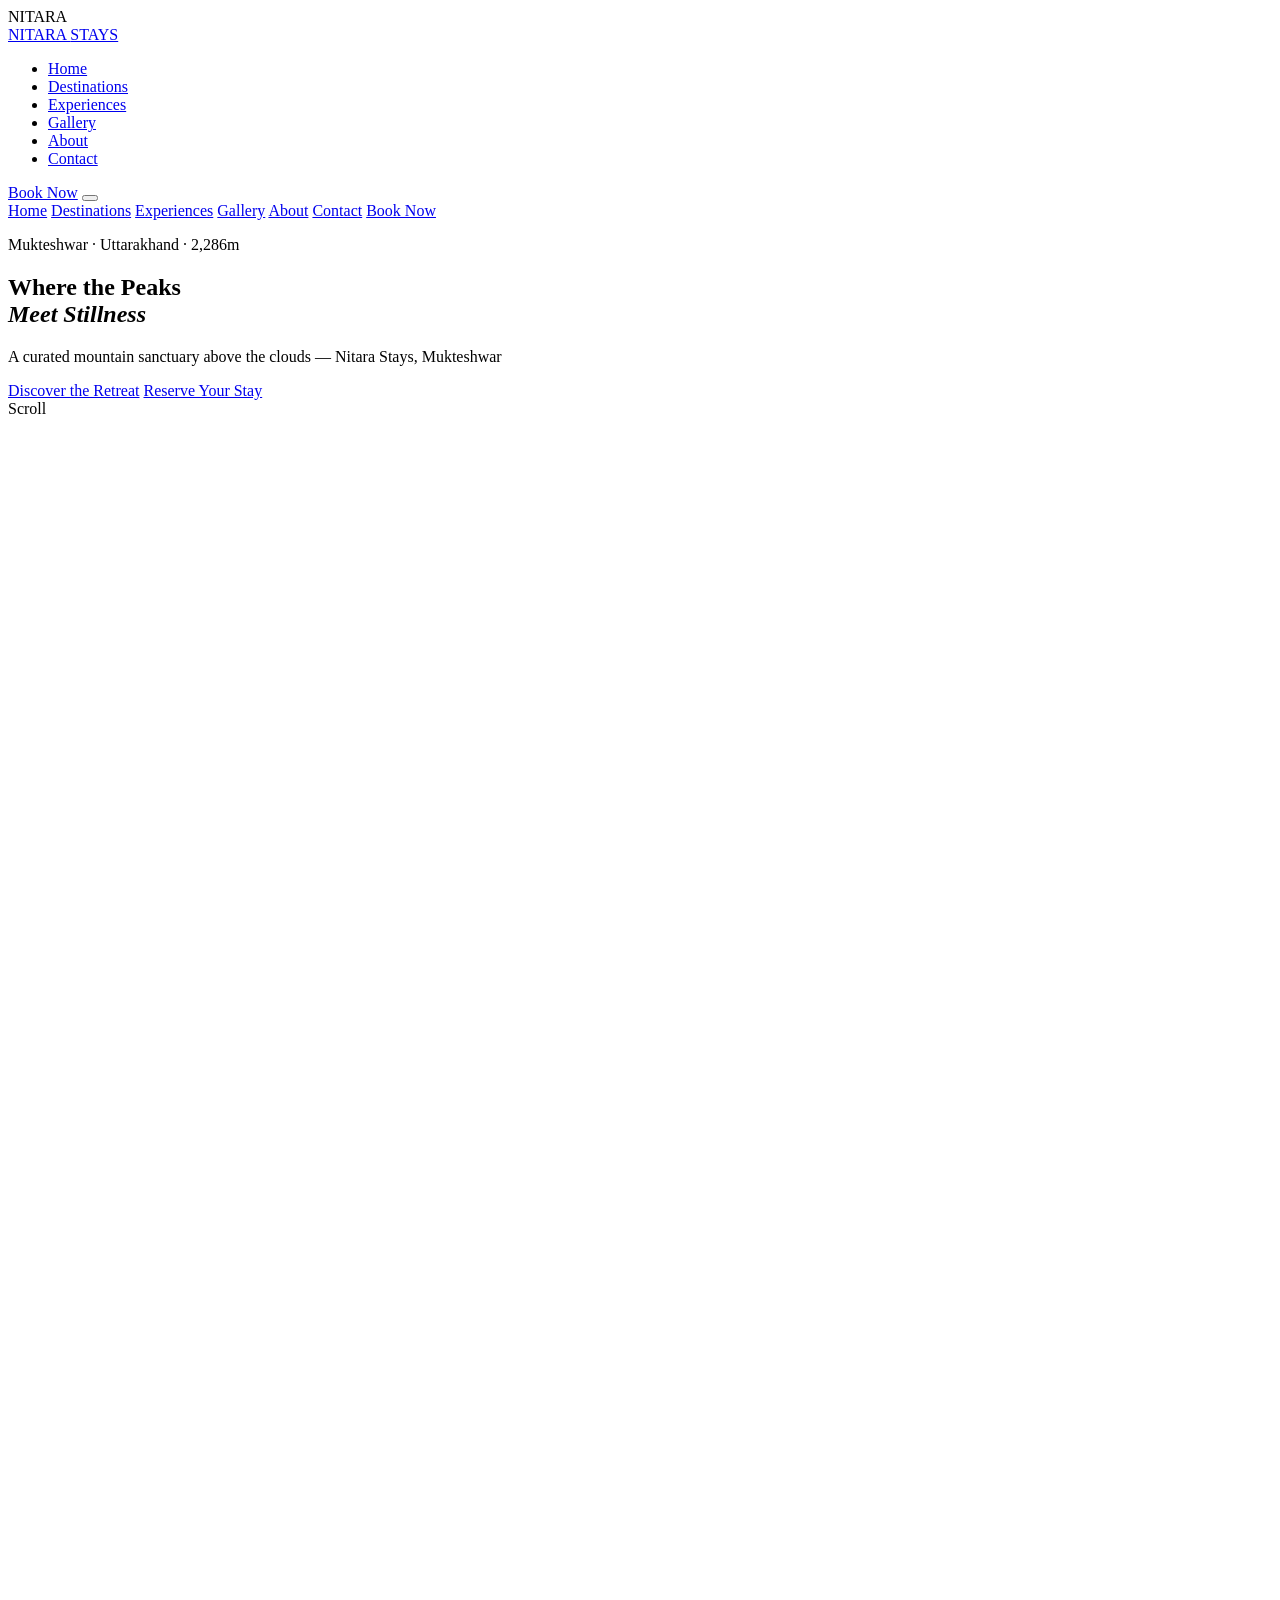
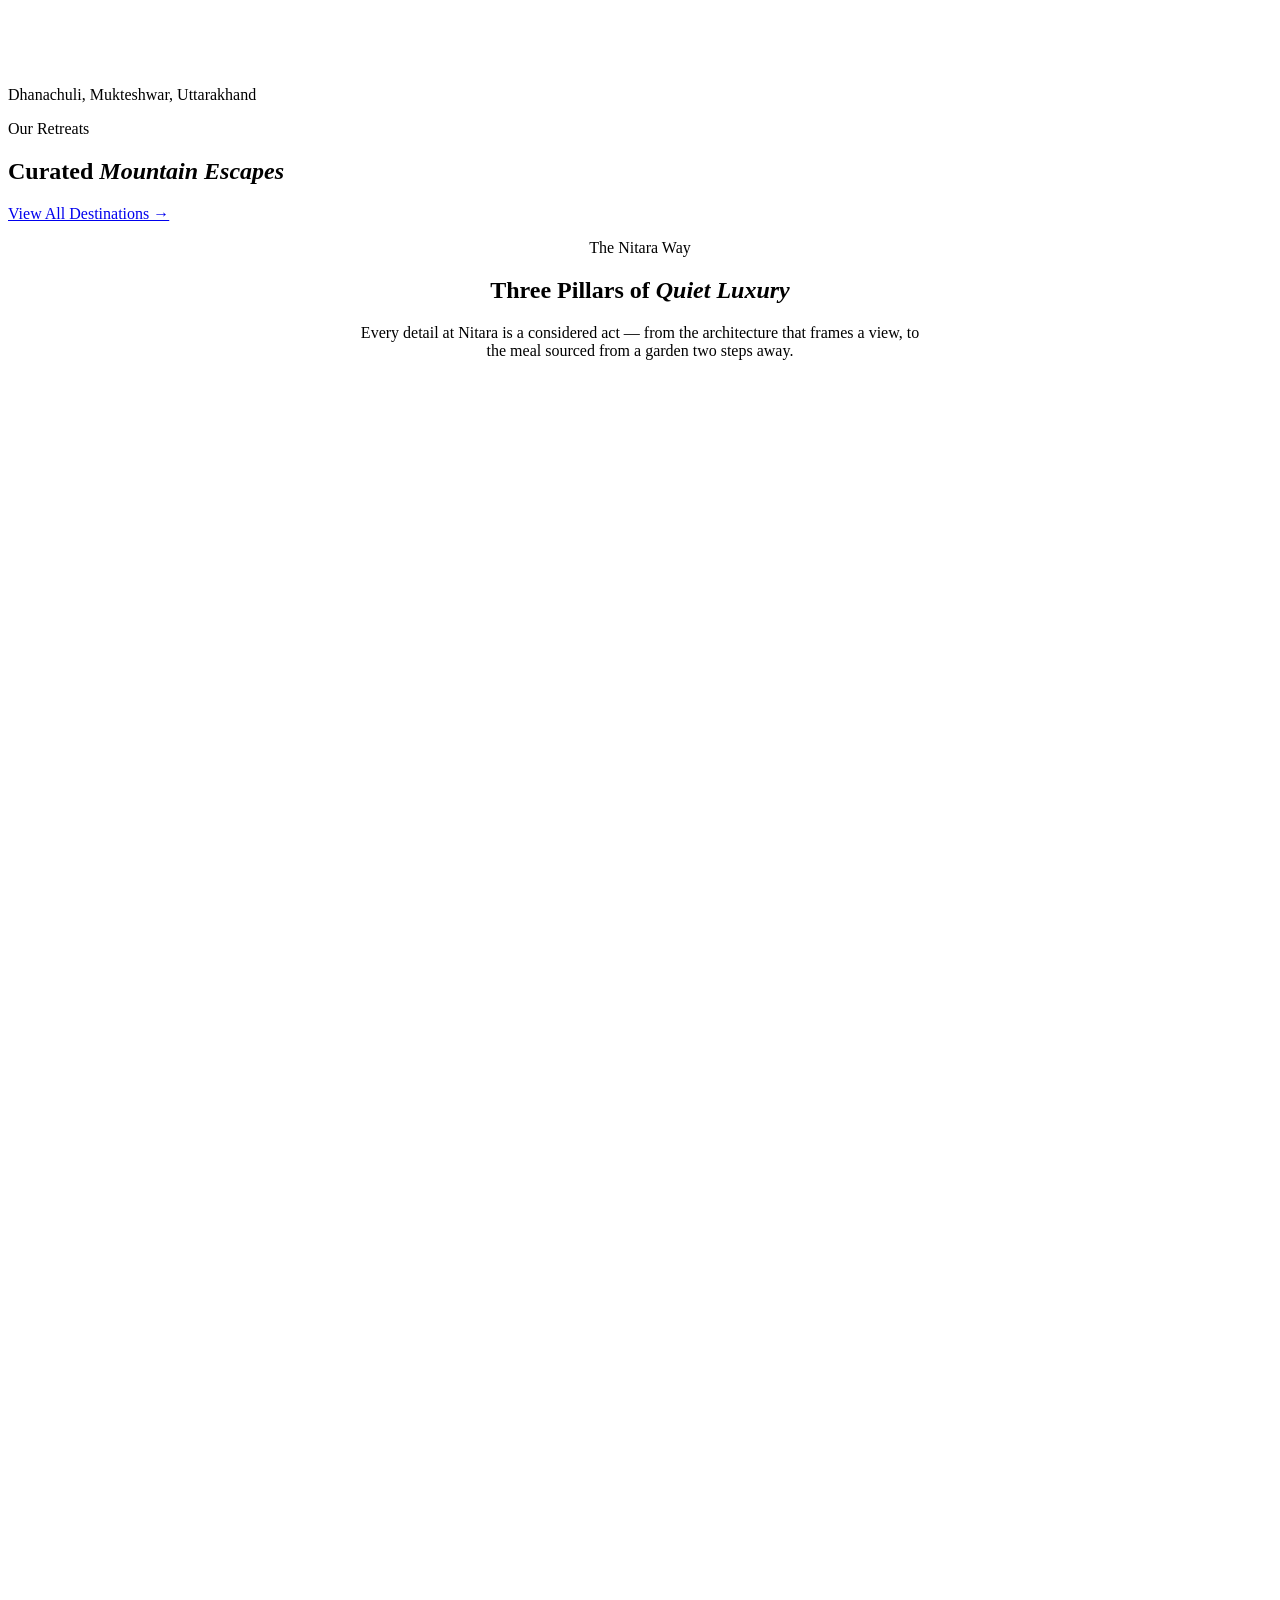
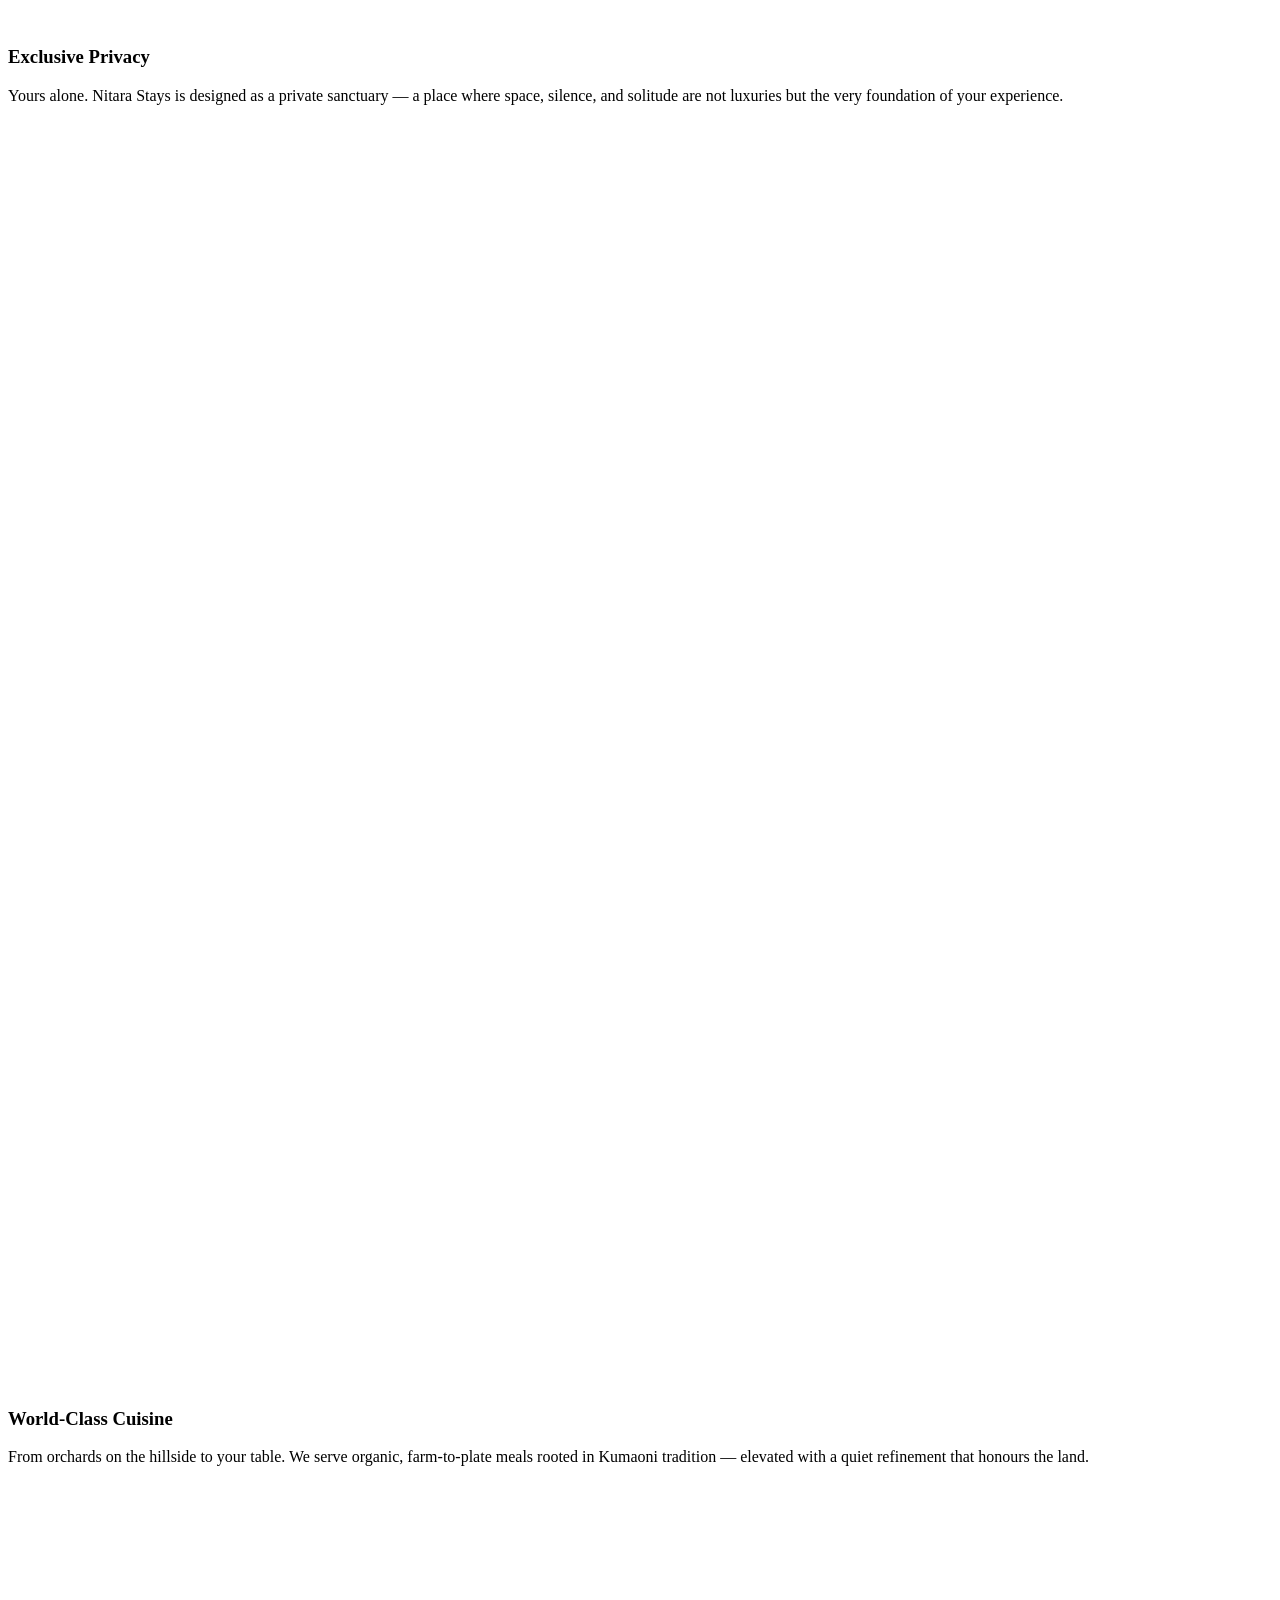
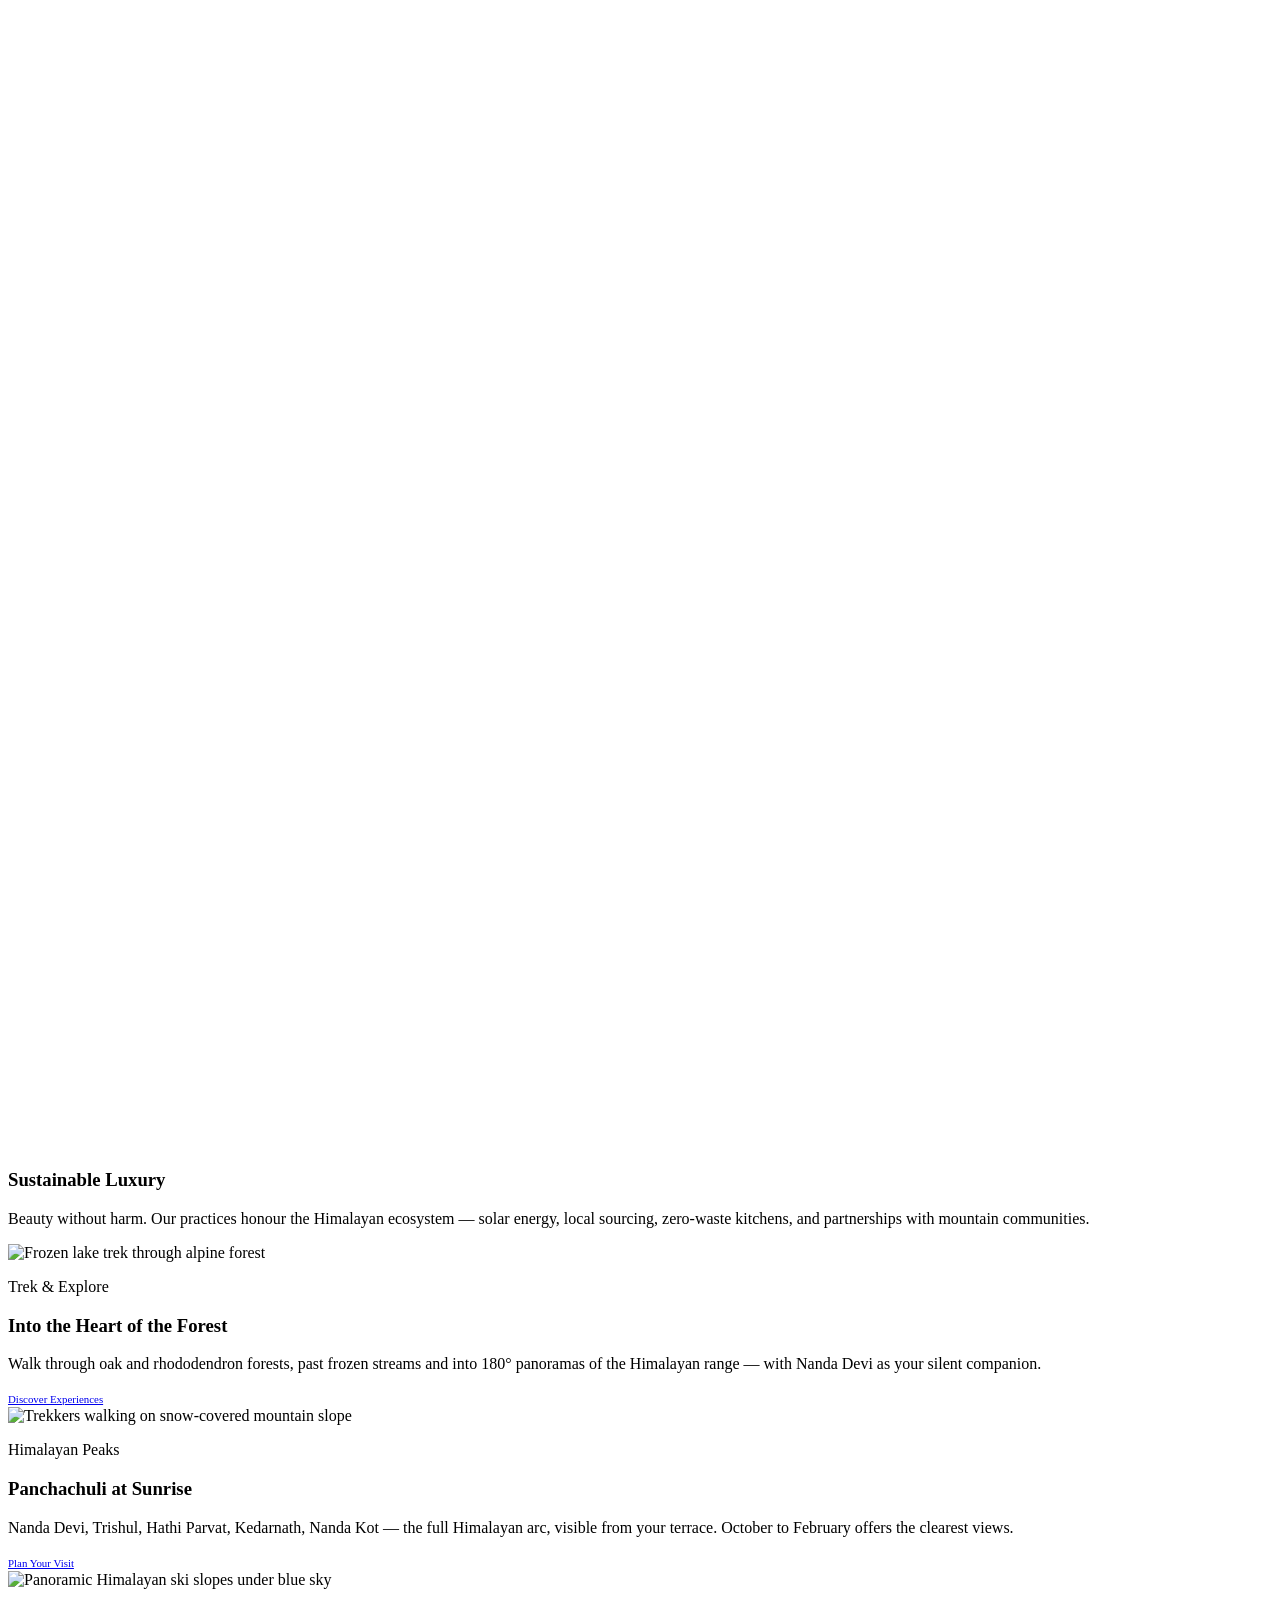
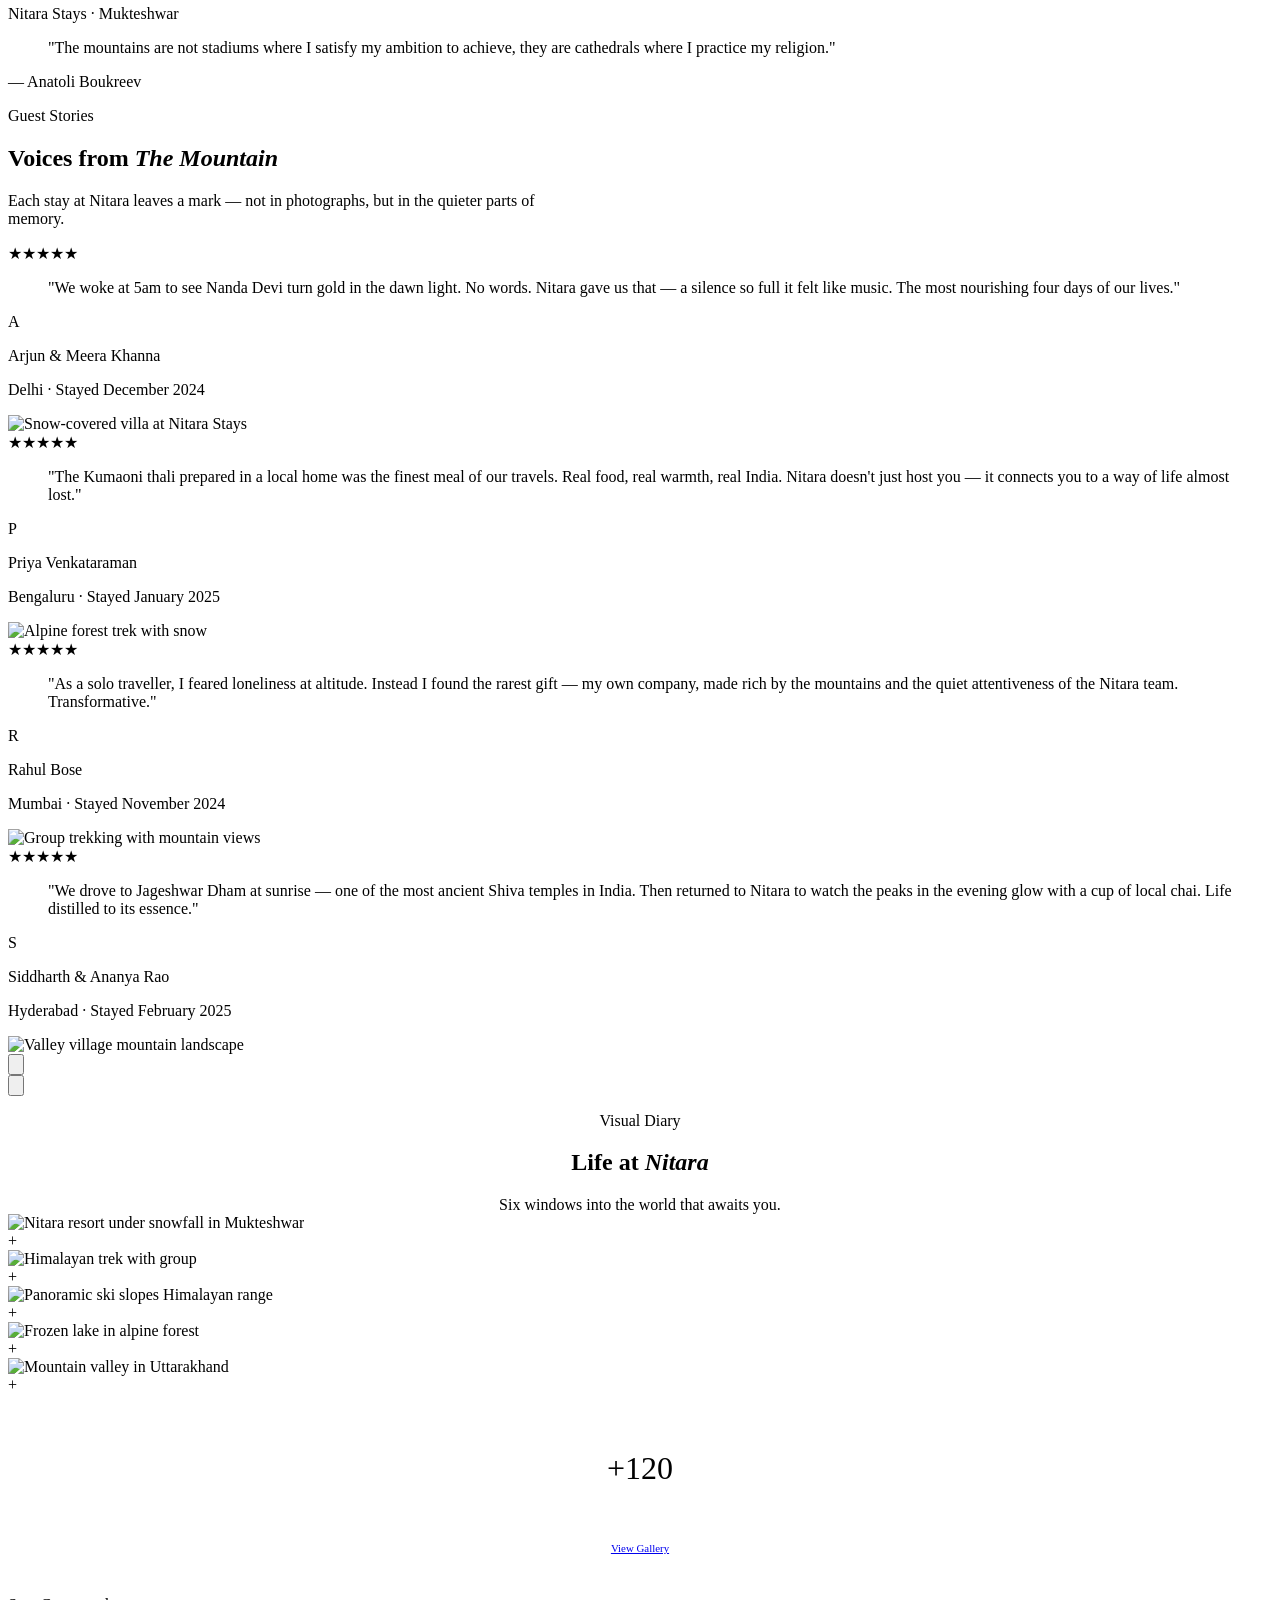
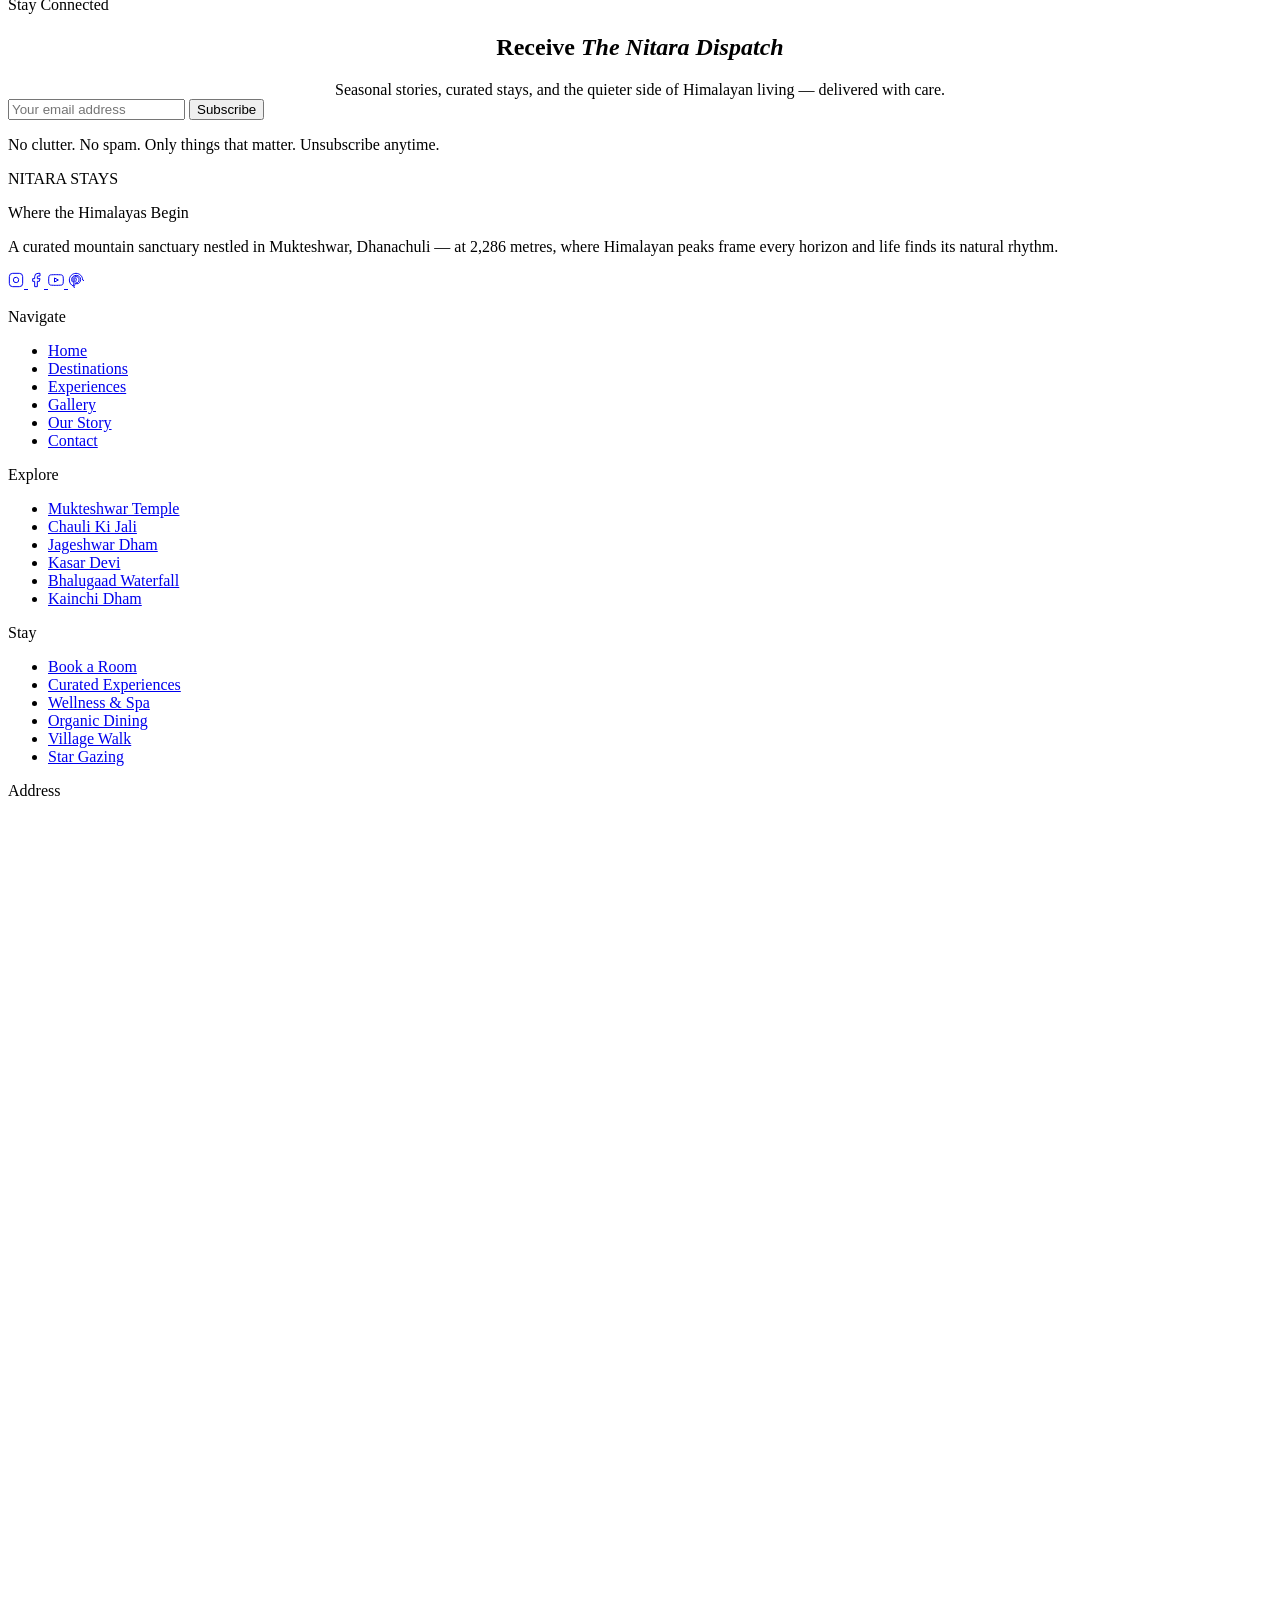
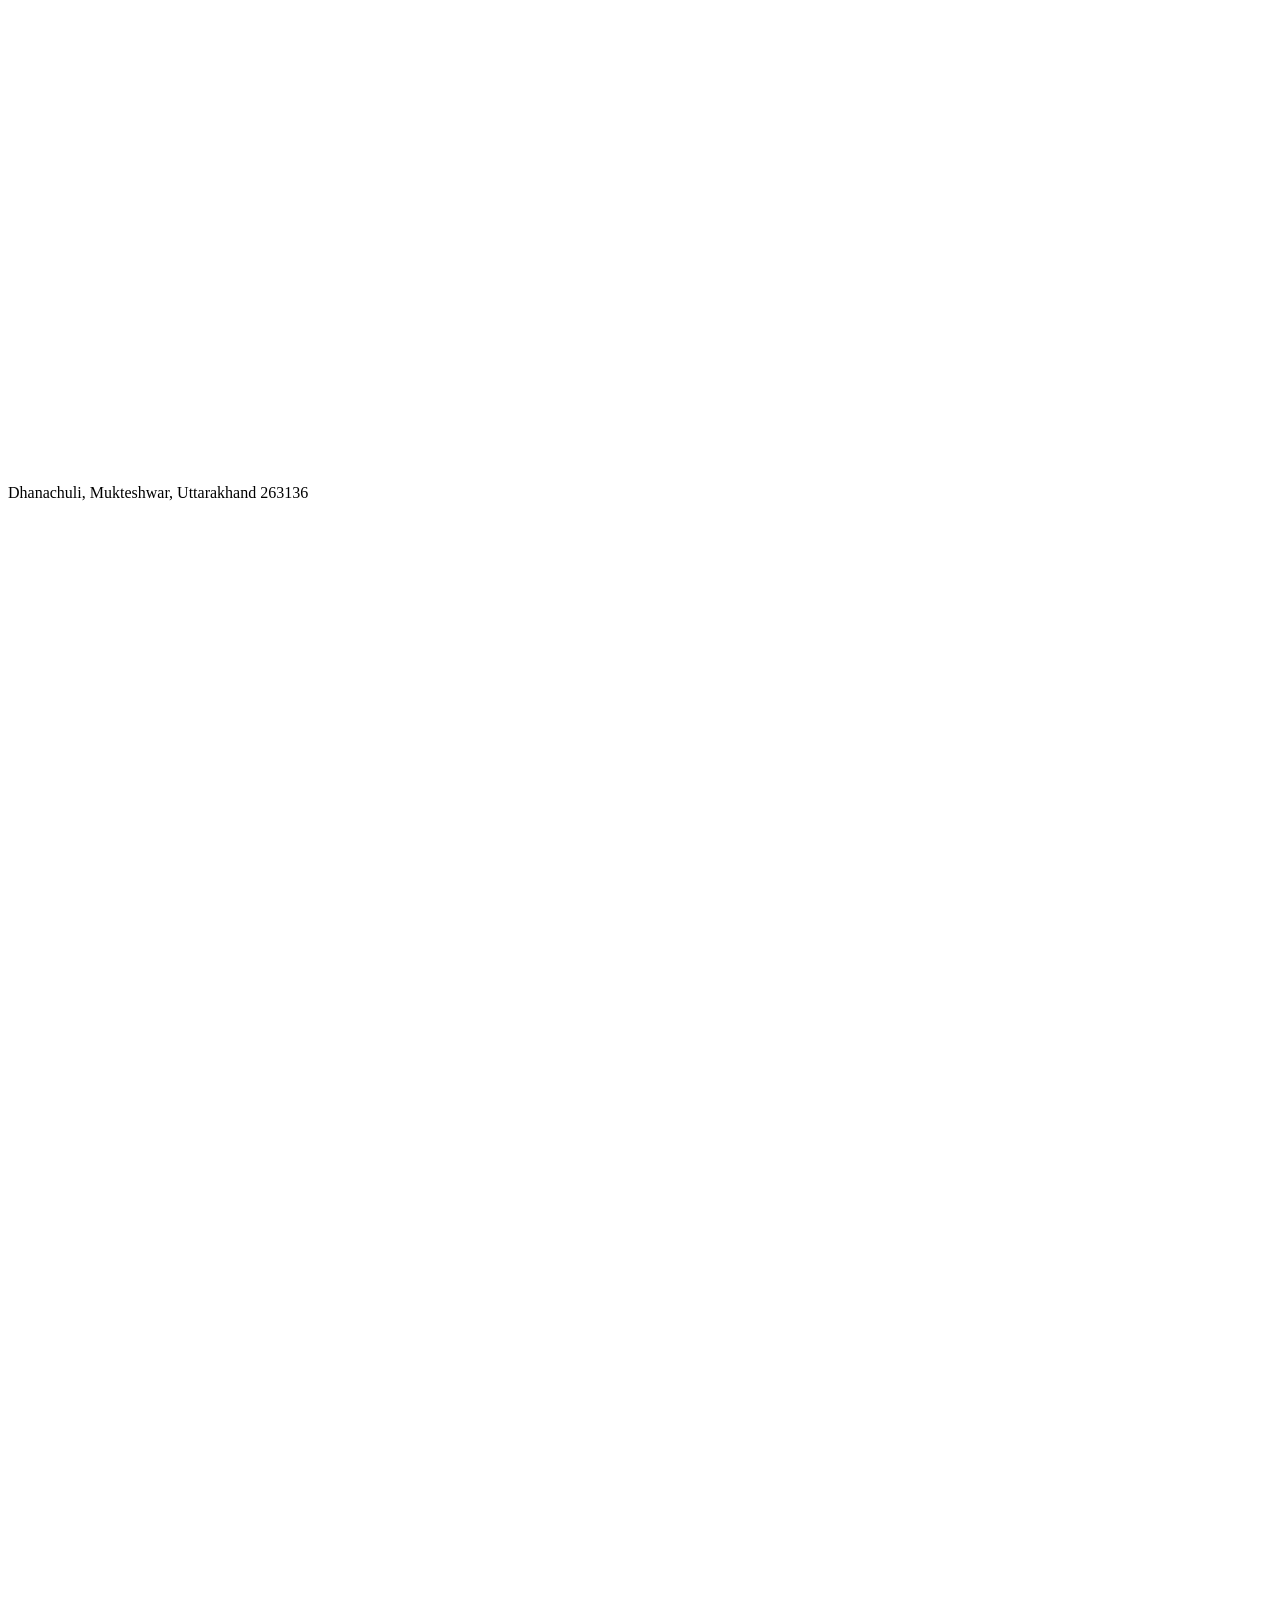
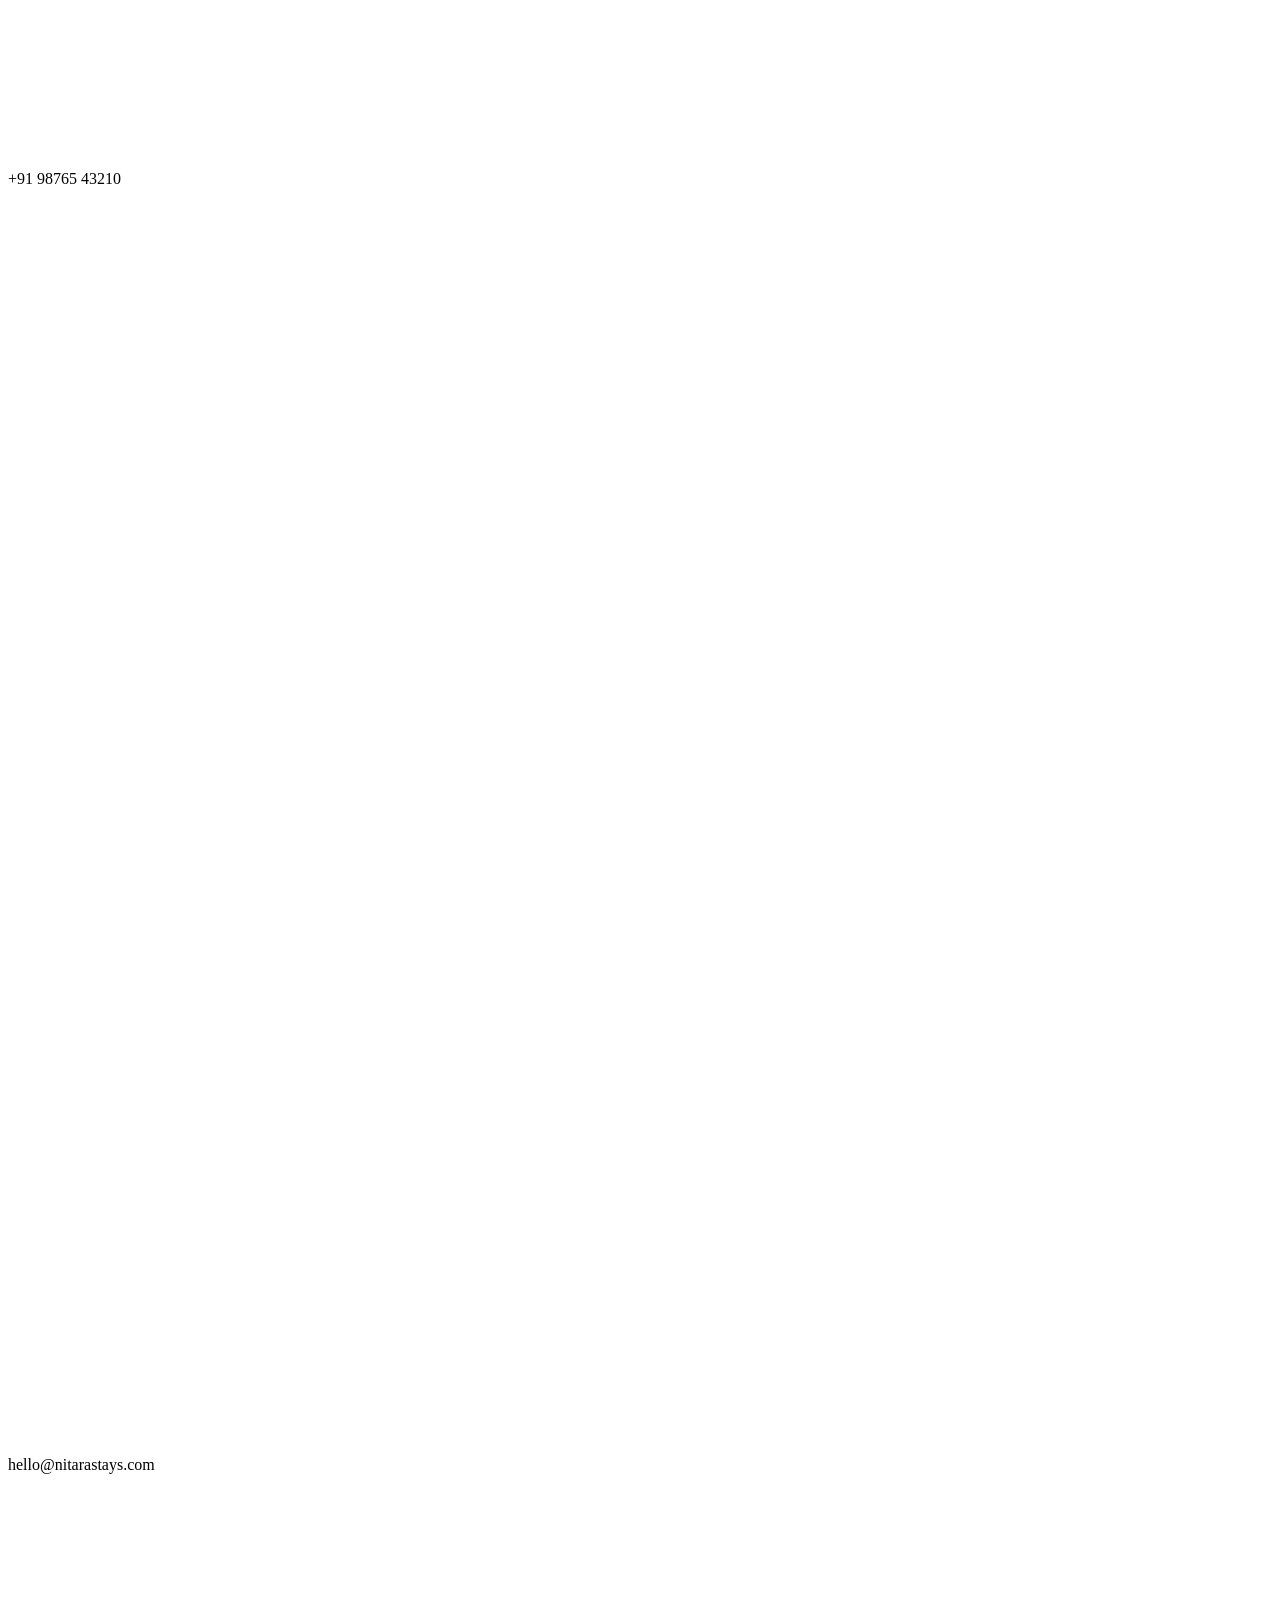
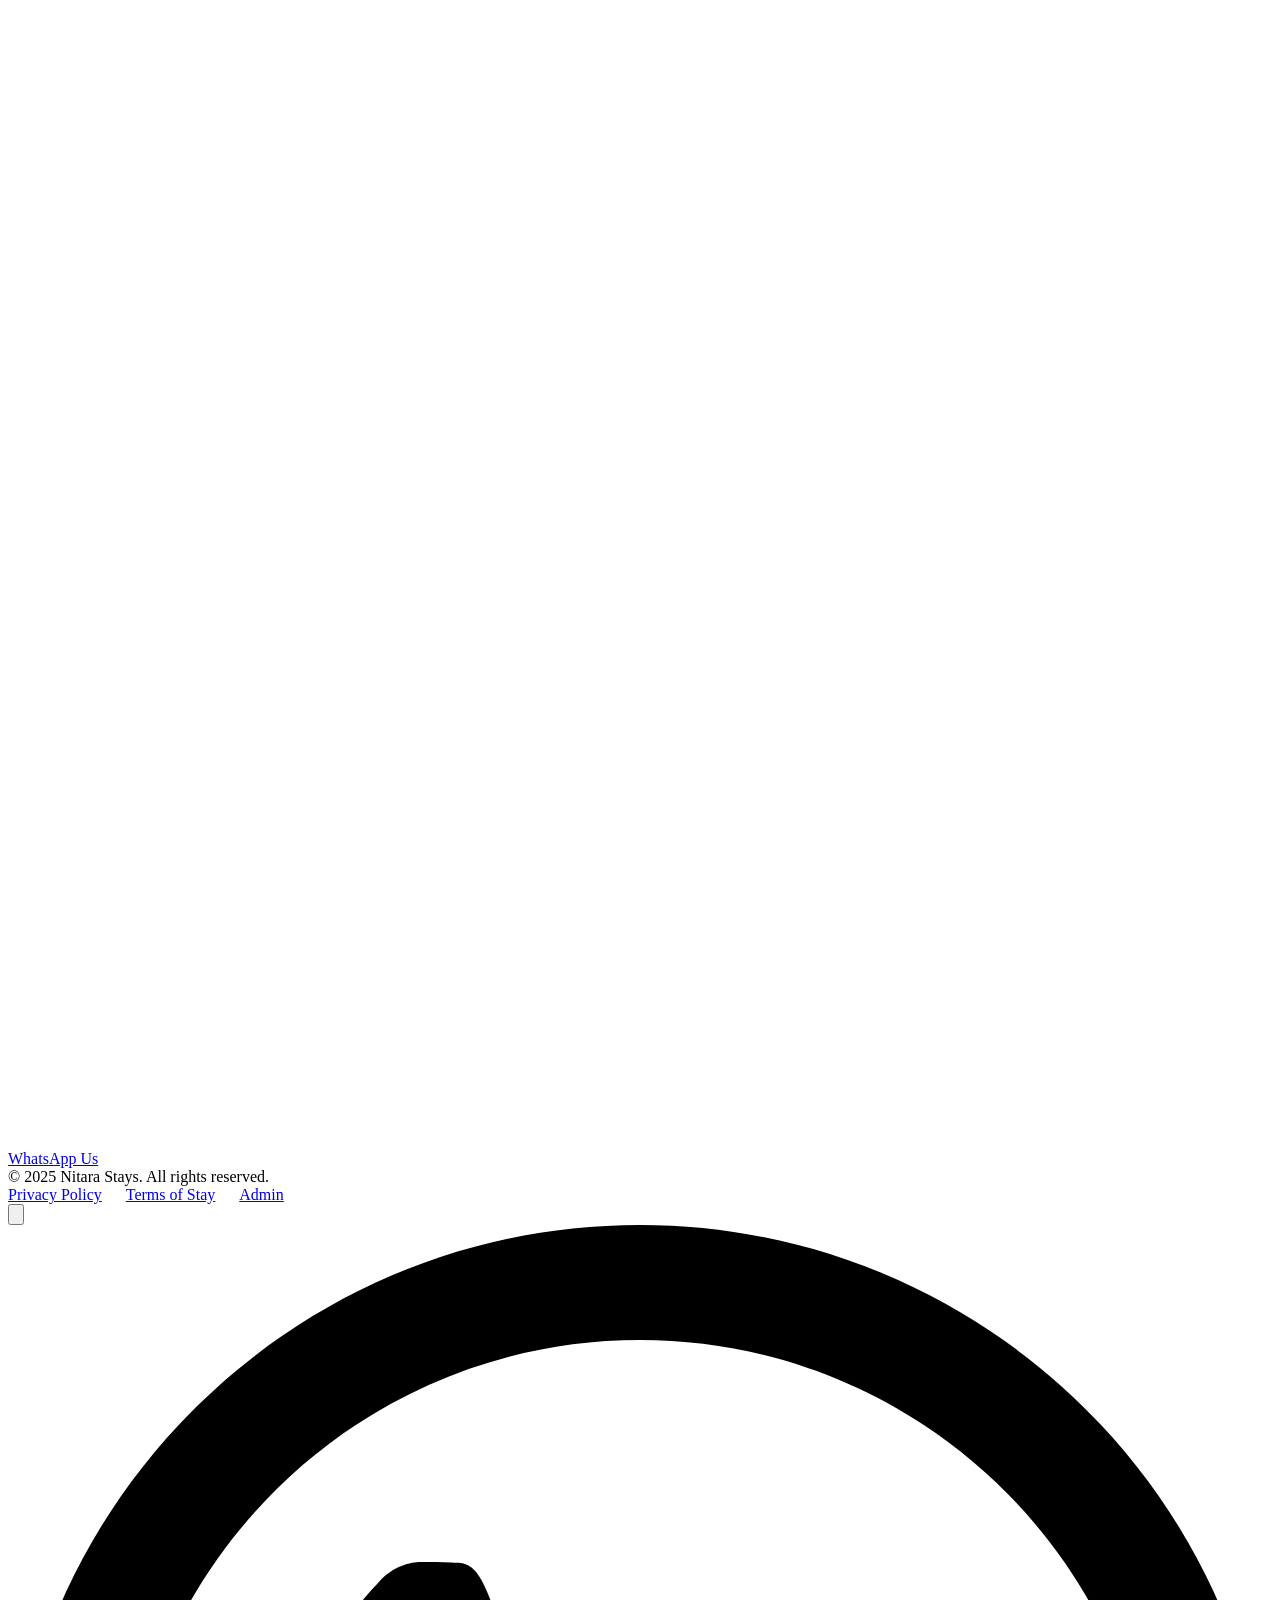
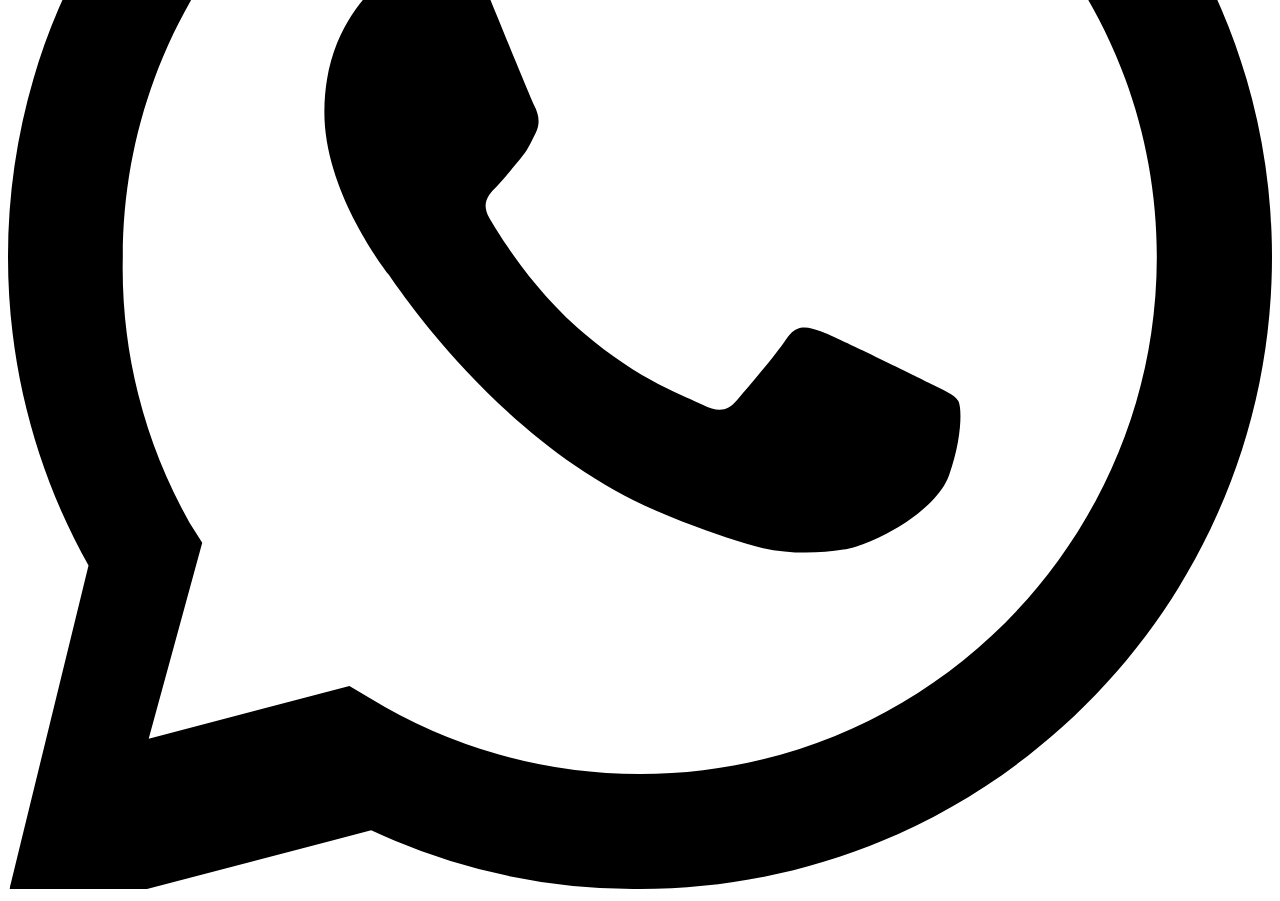
==== index.html @ b21b71f3 "Add files via upload" ====
<!DOCTYPE html>
<html lang="en">
<head>
  <meta charset="UTF-8" />
  <meta name="viewport" content="width=device-width, initial-scale=1.0" />
  <title>Nitara Stays — A Curated Mountain Escape in Mukteshwar</title>
  <meta name="description" content="Nitara Stays offers an ultra-luxury mountain retreat in Mukteshwar, Uttarakhand with panoramic Himalayan views, curated experiences and authentic Kumaoni living." />
  <meta property="og:title" content="Nitara Stays — Where the Himalayas Begin" />
  <meta property="og:description" content="A refined mountain escape nestled in Mukteshwar, Dhanachuli. Wake to Nanda Devi, dine from the land, and rediscover stillness." />
  <meta property="og:image" content="https://www.genspark.ai/api/files/s/BzrQBgzk" />
  <meta property="og:type" content="website" />
  <link rel="stylesheet" href="css/global.css" />
  <link rel="stylesheet" href="css/home.css" />
</head>
<body>

<!-- Page Loader -->
<div id="page-loader">
  <div class="loader-inner">
    <div class="loader-logo">NITARA</div>
    <div class="loader-bar"></div>
  </div>
</div>

<!-- Navbar -->
<nav id="navbar" class="transparent" aria-label="Main navigation">
  <a href="index.html" class="nav-logo" aria-label="Nitara Stays Home">NITARA <span>STAYS</span></a>
  <ul class="nav-links" role="list">
    <li><a href="index.html">Home</a></li>
    <li><a href="destinations.html">Destinations</a></li>
    <li><a href="experiences.html">Experiences</a></li>
    <li><a href="gallery.html">Gallery</a></li>
    <li><a href="about.html">About</a></li>
    <li><a href="contact.html">Contact</a></li>
  </ul>
  <a href="booking.html" class="nav-cta">Book Now</a>
  <button id="nav-hamburger" class="nav-hamburger" aria-label="Open menu" aria-expanded="false">
    <span></span><span></span><span></span>
  </button>
</nav>

<!-- Mobile Panel -->
<div id="nav-mobile-panel" class="nav-mobile-panel" aria-hidden="true">
  <a href="index.html">Home</a>
  <a href="destinations.html">Destinations</a>
  <a href="experiences.html">Experiences</a>
  <a href="gallery.html">Gallery</a>
  <a href="about.html">About</a>
  <a href="contact.html">Contact</a>
  <a href="booking.html" class="mobile-cta">Book Now</a>
</div>
<div id="nav-overlay" class="nav-overlay" aria-hidden="true"></div>

<!-- ─── HERO ─── -->
<section class="hero" aria-label="Hero banner">
  <div class="hero-image-bg"></div>
  <div class="hero-overlay"></div>
  <div class="hero-content">
    <p class="hero-eyebrow">Mukteshwar · Uttarakhand · 2,286m</p>
    <h1 class="hero-title">Where the Peaks<br><em>Meet Stillness</em></h1>
    <p class="hero-sub">A curated mountain sanctuary above the clouds — Nitara Stays, Mukteshwar</p>
    <div class="hero-ctas">
      <a href="#destinations" class="btn-outline">Discover the Retreat</a>
      <a href="booking.html" class="btn-gold">Reserve Your Stay</a>
    </div>
  </div>
  <div class="hero-scroll-hint" aria-hidden="true">
    <div class="scroll-mouse"></div>
    <span>Scroll</span>
  </div>
  <div class="hero-location" aria-label="Location">
    <svg viewBox="0 0 24 24" fill="none" stroke-width="1.5" aria-hidden="true"><path d="M12 2C8.686 2 6 4.686 6 8c0 5.25 6 13 6 13s6-7.75 6-13c0-3.314-2.686-6-6-6z"/><circle cx="12" cy="8" r="2"/></svg>
    Dhanachuli, Mukteshwar, Uttarakhand
  </div>
</section>

<!-- ─── DESTINATIONS STRIP ─── -->
<section class="destinations-section" id="destinations" aria-labelledby="dest-heading">
  <div class="destinations-header">
    <div>
      <p class="section-label">Our Retreats</p>
      <h2 class="section-title" id="dest-heading">Curated <em>Mountain Escapes</em></h2>
      <div class="section-divider"></div>
    </div>
    <a href="destinations.html" class="see-all">View All Destinations →</a>
  </div>
  <div class="destinations-scroll-wrapper" role="region" aria-label="Destinations carousel">
    <div class="destinations-track" id="dest-track">
      <!-- Cards injected by home.js -->
    </div>
  </div>
</section>

<!-- ─── PHILOSOPHY ─── -->
<section class="philosophy-section" aria-labelledby="phil-heading">
  <div style="text-align:center; max-width:560px; margin:0 auto;">
    <p class="section-label">The Nitara Way</p>
    <h2 class="section-title" id="phil-heading">Three Pillars of <em>Quiet Luxury</em></h2>
    <div class="section-divider" style="margin:20px auto;"></div>
    <p class="section-subtitle" style="margin:0 auto;">Every detail at Nitara is a considered act — from the architecture that frames a view, to the meal sourced from a garden two steps away.</p>
  </div>
  <div class="philosophy-grid" role="list">
    <article class="philosophy-card reveal" role="listitem">
      <div class="philosophy-icon" aria-hidden="true">
        <svg viewBox="0 0 24 24" fill="none" stroke-width="1.5"><path d="M3 9l9-7 9 7v11a2 2 0 01-2 2H5a2 2 0 01-2-2z"/><polyline points="9 22 9 12 15 12 15 22"/></svg>
      </div>
      <h3 class="philosophy-title">Exclusive Privacy</h3>
      <p class="philosophy-desc">Yours alone. Nitara Stays is designed as a private sanctuary — a place where space, silence, and solitude are not luxuries but the very foundation of your experience.</p>
    </article>
    <article class="philosophy-card reveal reveal-delay-2" role="listitem">
      <div class="philosophy-icon" aria-hidden="true">
        <svg viewBox="0 0 24 24" fill="none" stroke-width="1.5"><path d="M12 2l2 7h7l-5.5 4 2 7L12 16l-5.5 4 2-7L3 9h7z"/></svg>
      </div>
      <h3 class="philosophy-title">World-Class Cuisine</h3>
      <p class="philosophy-desc">From orchards on the hillside to your table. We serve organic, farm-to-plate meals rooted in Kumaoni tradition — elevated with a quiet refinement that honours the land.</p>
    </article>
    <article class="philosophy-card reveal reveal-delay-3" role="listitem">
      <div class="philosophy-icon" aria-hidden="true">
        <svg viewBox="0 0 24 24" fill="none" stroke-width="1.5"><circle cx="12" cy="12" r="10"/><path d="M12 6v6l4 2"/></svg>
      </div>
      <h3 class="philosophy-title">Sustainable Luxury</h3>
      <p class="philosophy-desc">Beauty without harm. Our practices honour the Himalayan ecosystem — solar energy, local sourcing, zero-waste kitchens, and partnerships with mountain communities.</p>
    </article>
  </div>
</section>

<!-- ─── EXPERIENCES STRIP ─── -->
<div class="exp-strip" aria-label="Experience highlights">
  <article class="exp-strip-item">
    <img src="https://www.genspark.ai/api/files/s/aIdMy56z" alt="Frozen lake trek through alpine forest" loading="lazy" />
    <div class="exp-strip-overlay"></div>
    <div class="exp-strip-content">
      <p class="exp-strip-label">Trek & Explore</p>
      <h3 class="exp-strip-title">Into the Heart of the Forest</h3>
      <p class="exp-strip-desc">Walk through oak and rhododendron forests, past frozen streams and into 180° panoramas of the Himalayan range — with Nanda Devi as your silent companion.</p>
      <a href="experiences.html" class="btn-gold" style="margin-top:18px; font-size:0.68rem;">Discover Experiences</a>
    </div>
  </article>
  <article class="exp-strip-item">
    <img src="https://www.genspark.ai/api/files/s/BzrQBgzk" alt="Trekkers walking on snow-covered mountain slope" loading="lazy" />
    <div class="exp-strip-overlay"></div>
    <div class="exp-strip-content">
      <p class="exp-strip-label">Himalayan Peaks</p>
      <h3 class="exp-strip-title">Panchachuli at Sunrise</h3>
      <p class="exp-strip-desc">Nanda Devi, Trishul, Hathi Parvat, Kedarnath, Nanda Kot — the full Himalayan arc, visible from your terrace. October to February offers the clearest views.</p>
      <a href="experiences.html" class="btn-gold" style="margin-top:18px; font-size:0.68rem;">Plan Your Visit</a>
    </div>
  </article>
</div>

<!-- ─── HIMALAYA BANNER ─── -->
<div class="himalaya-banner" aria-hidden="true">
  <img src="https://www.genspark.ai/api/files/s/3WTkihgw" alt="Panoramic Himalayan ski slopes under blue sky" loading="lazy" />
  <div class="himalaya-banner-overlay">
    <div class="himalaya-banner-text reveal">
      <p class="himalaya-attr">Nitara Stays · Mukteshwar</p>
      <blockquote class="himalaya-quote">"The mountains are not stadiums where I satisfy my ambition to achieve, they are cathedrals where I practice my religion."</blockquote>
      <p class="himalaya-attr">— Anatoli Boukreev</p>
    </div>
  </div>
</div>

<!-- ─── TESTIMONIALS ─── -->
<section class="testimonials-section" aria-labelledby="test-heading">
  <div style="max-width:560px;">
    <p class="section-label">Guest Stories</p>
    <h2 class="section-title reveal" id="test-heading">Voices from <em>The Mountain</em></h2>
    <div class="section-divider"></div>
    <p class="section-subtitle reveal reveal-delay-1">Each stay at Nitara leaves a mark — not in photographs, but in the quieter parts of memory.</p>
  </div>
  <div class="testimonials-carousel" aria-live="polite">
    <div class="testimonials-track" id="testimonials-track">

      <div class="testimonial-slide" aria-label="Testimonial 1 of 4">
        <div class="testimonial-quote-block">
          <div class="testimonial-stars" aria-label="5 stars">
            <span aria-hidden="true">★★★★★</span>
          </div>
          <blockquote class="testimonial-text">"We woke at 5am to see Nanda Devi turn gold in the dawn light. No words. Nitara gave us that — a silence so full it felt like music. The most nourishing four days of our lives."</blockquote>
          <div class="testimonial-author">
            <div class="testimonial-avatar" aria-hidden="true">A</div>
            <div>
              <p class="testimonial-name">Arjun & Meera Khanna</p>
              <p class="testimonial-origin">Delhi · Stayed December 2024</p>
            </div>
          </div>
        </div>
        <div class="testimonial-img-block">
          <img src="https://www.genspark.ai/api/files/s/9dBT4k1w" alt="Snow-covered villa at Nitara Stays" loading="lazy" />
        </div>
      </div>

      <div class="testimonial-slide" aria-label="Testimonial 2 of 4">
        <div class="testimonial-quote-block">
          <div class="testimonial-stars" aria-label="5 stars"><span aria-hidden="true">★★★★★</span></div>
          <blockquote class="testimonial-text">"The Kumaoni thali prepared in a local home was the finest meal of our travels. Real food, real warmth, real India. Nitara doesn't just host you — it connects you to a way of life almost lost."</blockquote>
          <div class="testimonial-author">
            <div class="testimonial-avatar" aria-hidden="true">P</div>
            <div>
              <p class="testimonial-name">Priya Venkataraman</p>
              <p class="testimonial-origin">Bengaluru · Stayed January 2025</p>
            </div>
          </div>
        </div>
        <div class="testimonial-img-block">
          <img src="https://www.genspark.ai/api/files/s/aIdMy56z" alt="Alpine forest trek with snow" loading="lazy" />
        </div>
      </div>

      <div class="testimonial-slide" aria-label="Testimonial 3 of 4">
        <div class="testimonial-quote-block">
          <div class="testimonial-stars" aria-label="5 stars"><span aria-hidden="true">★★★★★</span></div>
          <blockquote class="testimonial-text">"As a solo traveller, I feared loneliness at altitude. Instead I found the rarest gift — my own company, made rich by the mountains and the quiet attentiveness of the Nitara team. Transformative."</blockquote>
          <div class="testimonial-author">
            <div class="testimonial-avatar" aria-hidden="true">R</div>
            <div>
              <p class="testimonial-name">Rahul Bose</p>
              <p class="testimonial-origin">Mumbai · Stayed November 2024</p>
            </div>
          </div>
        </div>
        <div class="testimonial-img-block">
          <img src="https://www.genspark.ai/api/files/s/BzrQBgzk" alt="Group trekking with mountain views" loading="lazy" />
        </div>
      </div>

      <div class="testimonial-slide" aria-label="Testimonial 4 of 4">
        <div class="testimonial-quote-block">
          <div class="testimonial-stars" aria-label="5 stars"><span aria-hidden="true">★★★★★</span></div>
          <blockquote class="testimonial-text">"We drove to Jageshwar Dham at sunrise — one of the most ancient Shiva temples in India. Then returned to Nitara to watch the peaks in the evening glow with a cup of local chai. Life distilled to its essence."</blockquote>
          <div class="testimonial-author">
            <div class="testimonial-avatar" aria-hidden="true">S</div>
            <div>
              <p class="testimonial-name">Siddharth & Ananya Rao</p>
              <p class="testimonial-origin">Hyderabad · Stayed February 2025</p>
            </div>
          </div>
        </div>
        <div class="testimonial-img-block">
          <img src="https://www.genspark.ai/api/files/s/k6ltd7CC" alt="Valley village mountain landscape" loading="lazy" />
        </div>
      </div>

    </div>
  </div>
  <div class="testimonial-controls" aria-label="Testimonial navigation">
    <button class="testimonial-btn" id="test-prev" aria-label="Previous testimonial">
      <svg viewBox="0 0 24 24" fill="none" stroke-width="1.5"><polyline points="15 18 9 12 15 6"/></svg>
    </button>
    <div class="testimonial-dots" id="test-dots" role="tablist"></div>
    <button class="testimonial-btn" id="test-next" aria-label="Next testimonial">
      <svg viewBox="0 0 24 24" fill="none" stroke-width="1.5"><polyline points="9 18 15 12 9 6"/></svg>
    </button>
  </div>
</section>

<!-- ─── GALLERY PREVIEW ─── -->
<section class="gallery-preview-section" aria-labelledby="gal-heading">
  <div style="text-align:center;">
    <p class="section-label">Visual Diary</p>
    <h2 class="section-title reveal" id="gal-heading">Life at <em>Nitara</em></h2>
    <div class="section-divider" style="margin:16px auto 20px;"></div>
    <p class="section-subtitle" style="margin:0 auto; text-align:center;">Six windows into the world that awaits you.</p>
  </div>
  <div class="gallery-grid-6" aria-label="Gallery preview grid">
    <div class="g-item reveal">
      <img src="https://www.genspark.ai/api/files/s/9dBT4k1w" alt="Nitara resort under snowfall in Mukteshwar" loading="lazy" />
      <div class="g-item-overlay"><span aria-hidden="true">+</span></div>
    </div>
    <div class="g-item reveal reveal-delay-1">
      <img src="https://www.genspark.ai/api/files/s/BzrQBgzk" alt="Himalayan trek with group" loading="lazy" />
      <div class="g-item-overlay"><span aria-hidden="true">+</span></div>
    </div>
    <div class="g-item reveal reveal-delay-2">
      <img src="https://www.genspark.ai/api/files/s/3WTkihgw" alt="Panoramic ski slopes Himalayan range" loading="lazy" />
      <div class="g-item-overlay"><span aria-hidden="true">+</span></div>
    </div>
    <div class="g-item reveal reveal-delay-3">
      <img src="https://www.genspark.ai/api/files/s/aIdMy56z" alt="Frozen lake in alpine forest" loading="lazy" />
      <div class="g-item-overlay"><span aria-hidden="true">+</span></div>
    </div>
    <div class="g-item reveal reveal-delay-4">
      <img src="https://www.genspark.ai/api/files/s/k6ltd7CC" alt="Mountain valley in Uttarakhand" loading="lazy" />
      <div class="g-item-overlay"><span aria-hidden="true">+</span></div>
    </div>
    <div class="g-item reveal reveal-delay-5" style="background:var(--charcoal); display:flex; align-items:center; justify-content:center;">
      <div style="text-align:center; color:var(--white); padding:24px;">
        <p style="font-family:var(--font-serif); font-size:2rem; font-weight:300; color:var(--gold); margin-bottom:8px;">+120</p>
        <p style="font-size:0.72rem; letter-spacing:0.2em; text-transform:uppercase; color:rgba(255,255,255,0.5);">More Photos</p>
        <a href="gallery.html" class="btn-outline" style="margin-top:20px; display:inline-block; font-size:0.68rem;">View Gallery</a>
      </div>
    </div>
  </div>
</section>

<!-- ─── NEWSLETTER ─── -->
<section class="newsletter-section" aria-labelledby="news-heading">
  <p class="section-label">Stay Connected</p>
  <h2 class="section-title reveal" id="news-heading" style="text-align:center;">Receive <em>The Nitara Dispatch</em></h2>
  <p class="section-subtitle reveal reveal-delay-1" style="text-align:center; margin:0 auto 0;">Seasonal stories, curated stays, and the quieter side of Himalayan living — delivered with care.</p>
  <form class="newsletter-form" id="newsletter-form" role="form" aria-label="Newsletter signup">
    <input type="email" id="newsletter-email" placeholder="Your email address" required aria-label="Email address" autocomplete="email" />
    <button type="submit" aria-label="Subscribe to newsletter">Subscribe</button>
  </form>
  <p class="newsletter-note">No clutter. No spam. Only things that matter. Unsubscribe anytime.</p>
</section>

<!-- ─── FOOTER ─── -->
<footer id="footer" role="contentinfo">
  <div class="footer-top">
    <div class="footer-brand-col">
      <p class="footer-logo">NITARA <span>STAYS</span></p>
      <p class="footer-tagline">Where the Himalayas Begin</p>
      <p class="footer-desc">A curated mountain sanctuary nestled in Mukteshwar, Dhanachuli — at 2,286 metres, where Himalayan peaks frame every horizon and life finds its natural rhythm.</p>
      <div class="footer-socials" aria-label="Social media links">
        <a href="#" aria-label="Instagram" title="Instagram">
          <svg viewBox="0 0 24 24" fill="none" stroke="currentColor" stroke-width="1.5" width="16" height="16"><rect x="2" y="2" width="20" height="20" rx="5" ry="5"/><path d="M16 11.37A4 4 0 1112.63 8 4 4 0 0116 11.37z"/><line x1="17.5" y1="6.5" x2="17.51" y2="6.5"/></svg>
        </a>
        <a href="#" aria-label="Facebook" title="Facebook">
          <svg viewBox="0 0 24 24" fill="none" stroke="currentColor" stroke-width="1.5" width="16" height="16"><path d="M18 2h-3a5 5 0 00-5 5v3H7v4h3v8h4v-8h3l1-4h-4V7a1 1 0 011-1h3z"/></svg>
        </a>
        <a href="#" aria-label="YouTube" title="YouTube">
          <svg viewBox="0 0 24 24" fill="none" stroke="currentColor" stroke-width="1.5" width="16" height="16"><path d="M22.54 6.42a2.78 2.78 0 00-1.95-1.96C18.88 4 12 4 12 4s-6.88 0-8.59.46A2.78 2.78 0 001.46 6.42 29 29 0 001 12a29 29 0 00.46 5.58 2.78 2.78 0 001.95 1.96C5.12 20 12 20 12 20s6.88 0 8.59-.46a2.78 2.78 0 001.95-1.96A29 29 0 0023 12a29 29 0 00-.46-5.58z"/><polygon points="9.75 15.02 15.5 12 9.75 8.98 9.75 15.02"/></svg>
        </a>
        <a href="#" aria-label="Pinterest" title="Pinterest">
          <svg viewBox="0 0 24 24" fill="none" stroke="currentColor" stroke-width="1.5" width="16" height="16"><path d="M12 2C6.477 2 2 6.477 2 12c0 4.236 2.636 7.855 6.356 9.312-.088-.791-.167-2.005.035-2.868.181-.772 1.228-5.2 1.228-5.2s-.313-.627-.313-1.555c0-1.458.845-2.548 1.896-2.548.895 0 1.329.672 1.329 1.477 0 .9-.574 2.25-.87 3.501-.247 1.046.524 1.898 1.553 1.898 1.864 0 3.3-1.965 3.3-4.803 0-2.511-1.805-4.267-4.38-4.267-2.983 0-4.732 2.238-4.732 4.551 0 .9.347 1.865.78 2.393a.312.312 0 01.072.3c-.079.329-.256 1.046-.29 1.191-.046.192-.153.232-.352.14-1.313-.612-2.134-2.533-2.134-4.075 0-3.312 2.407-6.355 6.941-6.355 3.645 0 6.479 2.597 6.479 6.067 0 3.62-2.283 6.529-5.451 6.529-1.065 0-2.066-.554-2.41-1.206l-.654 2.441c-.237.91-.876 2.05-1.306 2.745A10 10 0 1022 12C22 6.477 17.523 2 12 2z"/></svg>
        </a>
      </div>
    </div>
    <div class="footer-col">
      <p class="footer-col-title">Navigate</p>
      <ul role="list">
        <li><a href="index.html">Home</a></li>
        <li><a href="destinations.html">Destinations</a></li>
        <li><a href="experiences.html">Experiences</a></li>
        <li><a href="gallery.html">Gallery</a></li>
        <li><a href="about.html">Our Story</a></li>
        <li><a href="contact.html">Contact</a></li>
      </ul>
    </div>
    <div class="footer-col">
      <p class="footer-col-title">Explore</p>
      <ul role="list">
        <li><a href="#">Mukteshwar Temple</a></li>
        <li><a href="#">Chauli Ki Jali</a></li>
        <li><a href="#">Jageshwar Dham</a></li>
        <li><a href="#">Kasar Devi</a></li>
        <li><a href="#">Bhalugaad Waterfall</a></li>
        <li><a href="#">Kainchi Dham</a></li>
      </ul>
    </div>
    <div class="footer-col">
      <p class="footer-col-title">Stay</p>
      <ul role="list">
        <li><a href="booking.html">Book a Room</a></li>
        <li><a href="experiences.html">Curated Experiences</a></li>
        <li><a href="#">Wellness & Spa</a></li>
        <li><a href="#">Organic Dining</a></li>
        <li><a href="#">Village Walk</a></li>
        <li><a href="#">Star Gazing</a></li>
      </ul>
    </div>
    <div class="footer-col">
      <p class="footer-col-title">Address</p>
      <div class="footer-contact-item">
        <svg viewBox="0 0 24 24" fill="none" stroke-width="1.5"><path d="M12 2C8.686 2 6 4.686 6 8c0 5.25 6 13 6 13s6-7.75 6-13c0-3.314-2.686-6-6-6z"/><circle cx="12" cy="8" r="2"/></svg>
        <span>Dhanachuli, Mukteshwar, Uttarakhand 263136</span>
      </div>
      <div class="footer-contact-item">
        <svg viewBox="0 0 24 24" fill="none" stroke-width="1.5"><path d="M22 16.92v3a2 2 0 01-2.18 2 19.79 19.79 0 01-8.63-3.07 19.5 19.5 0 01-6-6 19.79 19.79 0 01-3.07-8.67A2 2 0 014.11 2h3a2 2 0 012 1.72c.127.96.361 1.903.7 2.81a2 2 0 01-.45 2.11L8.09 9.91a16 16 0 006 6l1.27-1.27a2 2 0 012.11-.45c.907.339 1.85.573 2.81.7A2 2 0 0122 16.92z"/></svg>
        <span>+91 98765 43210</span>
      </div>
      <div class="footer-contact-item">
        <svg viewBox="0 0 24 24" fill="none" stroke-width="1.5"><path d="M4 4h16c1.1 0 2 .9 2 2v12c0 1.1-.9 2-2 2H4c-1.1 0-2-.9-2-2V6c0-1.1.9-2 2-2z"/><polyline points="22,6 12,13 2,6"/></svg>
        <span>hello@nitarastays.com</span>
      </div>
      <div class="footer-contact-item" style="margin-top:8px;">
        <svg viewBox="0 0 24 24" fill="none" stroke-width="1.5"><path d="M12 2C6.477 2 2 6.477 2 12c0 4.236 2.636 7.855 6.356 9.312-.088-.791-.167-2.005.035-2.868.181-.772 1.228-5.2 1.228-5.2s-.313-.627-.313-1.555c0-1.458.845-2.548 1.896-2.548.895 0 1.329.672 1.329 1.477 0 .9-.574 2.25-.87 3.501-.247 1.046.524 1.898 1.553 1.898 1.864 0 3.3-1.965 3.3-4.803 0-2.511-1.805-4.267-4.38-4.267-2.983 0-4.732 2.238-4.732 4.551 0 .9.347 1.865.78 2.393a.312.312 0 01.072.3c-.079.329-.256 1.046-.29 1.191-.046.192-.153.232-.352.14-1.313-.612-2.134-2.533-2.134-4.075 0-3.312 2.407-6.355 6.941-6.355 3.645 0 6.479 2.597 6.479 6.067 0 3.62-2.283 6.529-5.451 6.529-1.065 0-2.066-.554-2.41-1.206l-.654 2.441c-.237.91-.876 2.05-1.306 2.745A10 10 0 1022 12C22 6.477 17.523 2 12 2z"/></svg>
        <a href="https://wa.me/919876543210" target="_blank" rel="noopener">WhatsApp Us</a>
      </div>
    </div>
  </div>
  <div class="footer-bottom">
    <span>© 2025 Nitara Stays. All rights reserved.</span>
    <div style="display:flex; gap:24px;">
      <a href="#">Privacy Policy</a>
      <a href="#">Terms of Stay</a>
      <a href="admin.html">Admin</a>
    </div>
  </div>
</footer>

<!-- Scroll to Top -->
<button id="scroll-top" aria-label="Scroll to top">
  <svg viewBox="0 0 24 24" fill="none" stroke-width="1.5"><polyline points="18 15 12 9 6 15"/></svg>
</button>

<!-- WhatsApp Float -->
<a href="https://wa.me/919876543210?text=Hello%2C%20I%27d%20like%20to%20inquire%20about%20a%20stay%20at%20Nitara%20Stays" id="whatsapp-float" target="_blank" rel="noopener" aria-label="Chat on WhatsApp">
  <svg viewBox="0 0 24 24" xmlns="http://www.w3.org/2000/svg"><path d="M17.472 14.382c-.297-.149-1.758-.867-2.03-.967-.273-.099-.471-.148-.67.15-.197.297-.767.966-.94 1.164-.173.199-.347.223-.644.075-.297-.15-1.255-.463-2.39-1.475-.883-.788-1.48-1.761-1.653-2.059-.173-.297-.018-.458.13-.606.134-.133.298-.347.446-.52.149-.174.198-.298.298-.497.099-.198.05-.371-.025-.52-.075-.149-.669-1.612-.916-2.207-.242-.579-.487-.5-.669-.51-.173-.008-.371-.01-.57-.01-.198 0-.52.074-.792.372-.272.297-1.04 1.016-1.04 2.479 0 1.462 1.065 2.875 1.213 3.074.149.198 2.096 3.2 5.077 4.487.709.306 1.262.489 1.694.625.712.227 1.36.195 1.871.118.571-.085 1.758-.719 2.006-1.413.248-.694.248-1.289.173-1.413-.074-.124-.272-.198-.57-.347z"/><path d="M11.996 0C5.372 0 0 5.373 0 12c0 2.127.558 4.122 1.529 5.857L.057 23.879a.5.5 0 00.611.637l6.228-1.63A11.947 11.947 0 0011.996 24C18.62 24 24 18.627 24 12S18.62 0 11.996 0zm0 21.818a9.822 9.822 0 01-5.145-1.453l-.368-.22-3.812 1 1.017-3.718-.241-.382A9.802 9.802 0 012.18 12c0-5.418 4.399-9.818 9.816-9.818 5.418 0 9.817 4.4 9.817 9.818s-4.399 9.818-9.817 9.818z"/></svg>
</a>

<script src="https://cdn.jsdelivr.net/npm/@supabase/supabase-js@2/dist/umd/supabase.min.js"></script>
<script src="js/supabase-config.js"></script>
<script src="js/global.js"></script>
<script src="js/home.js"></script>
</body>
</html>
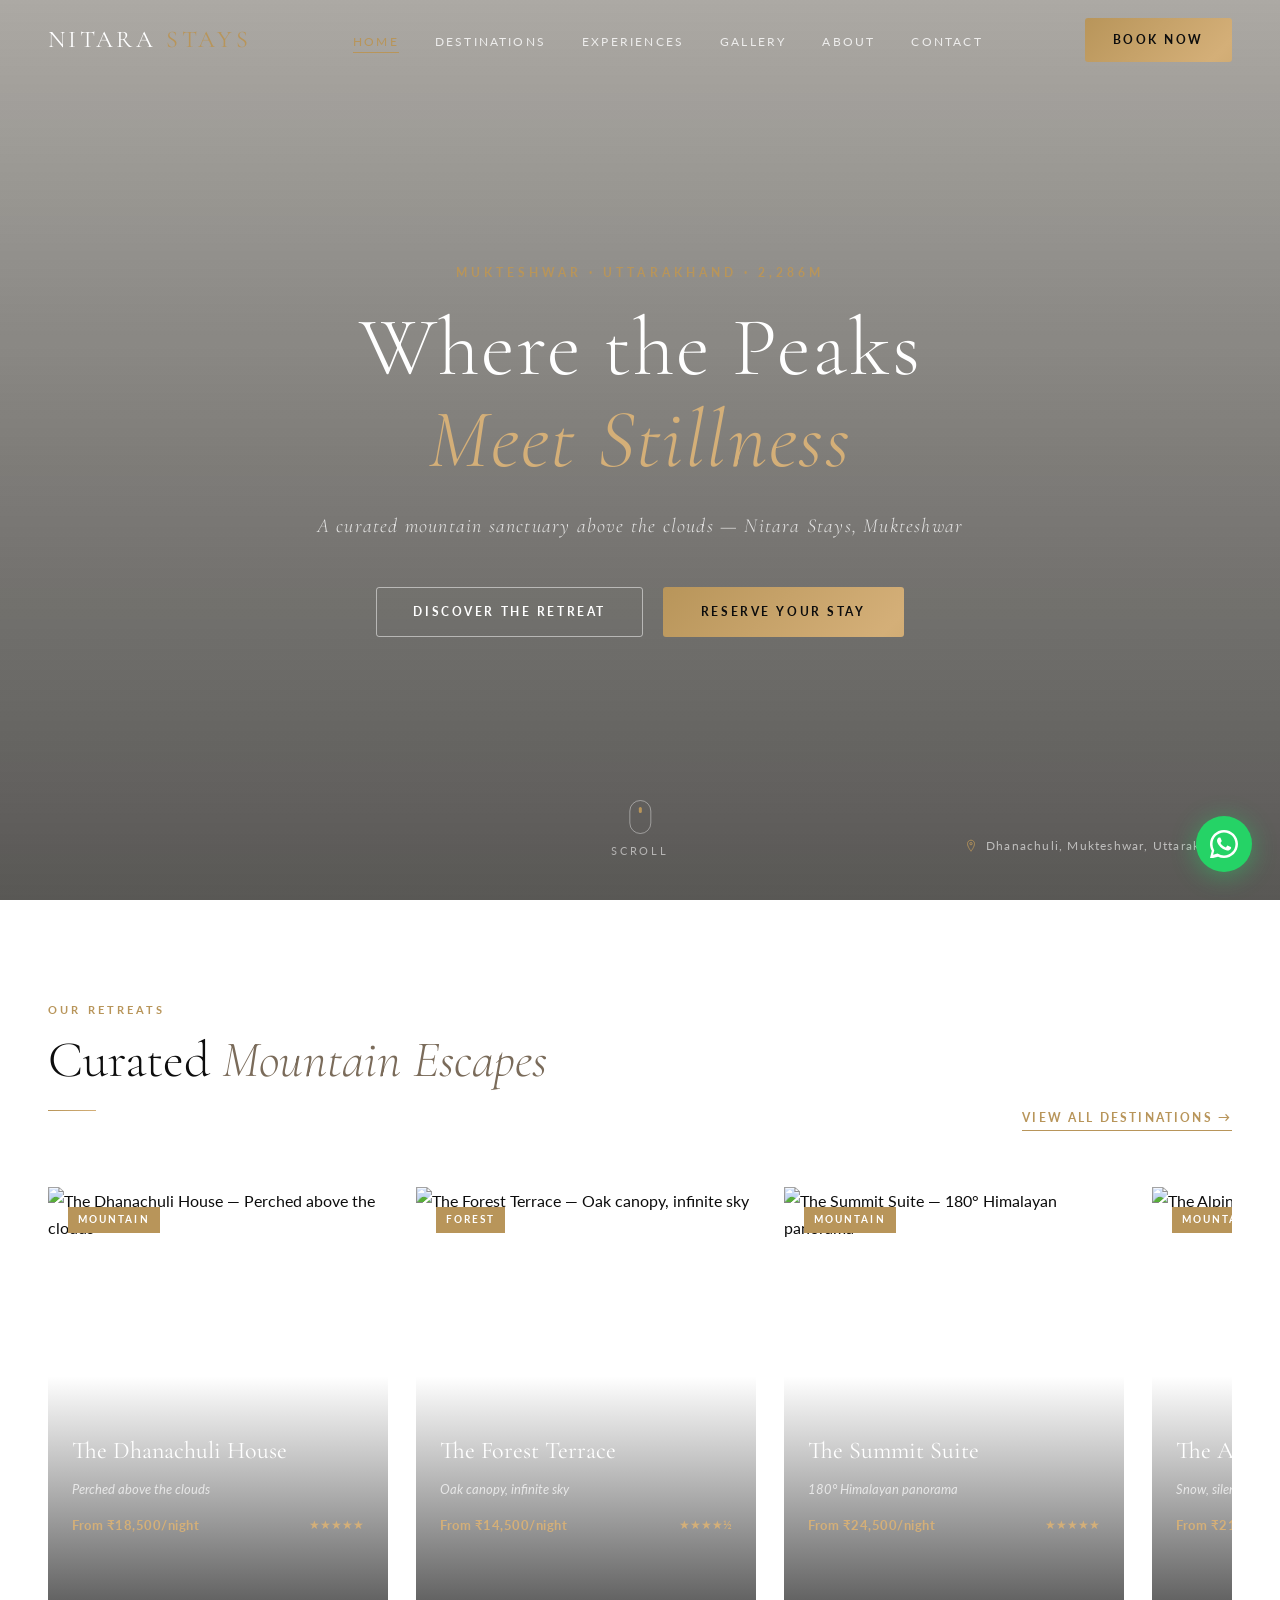
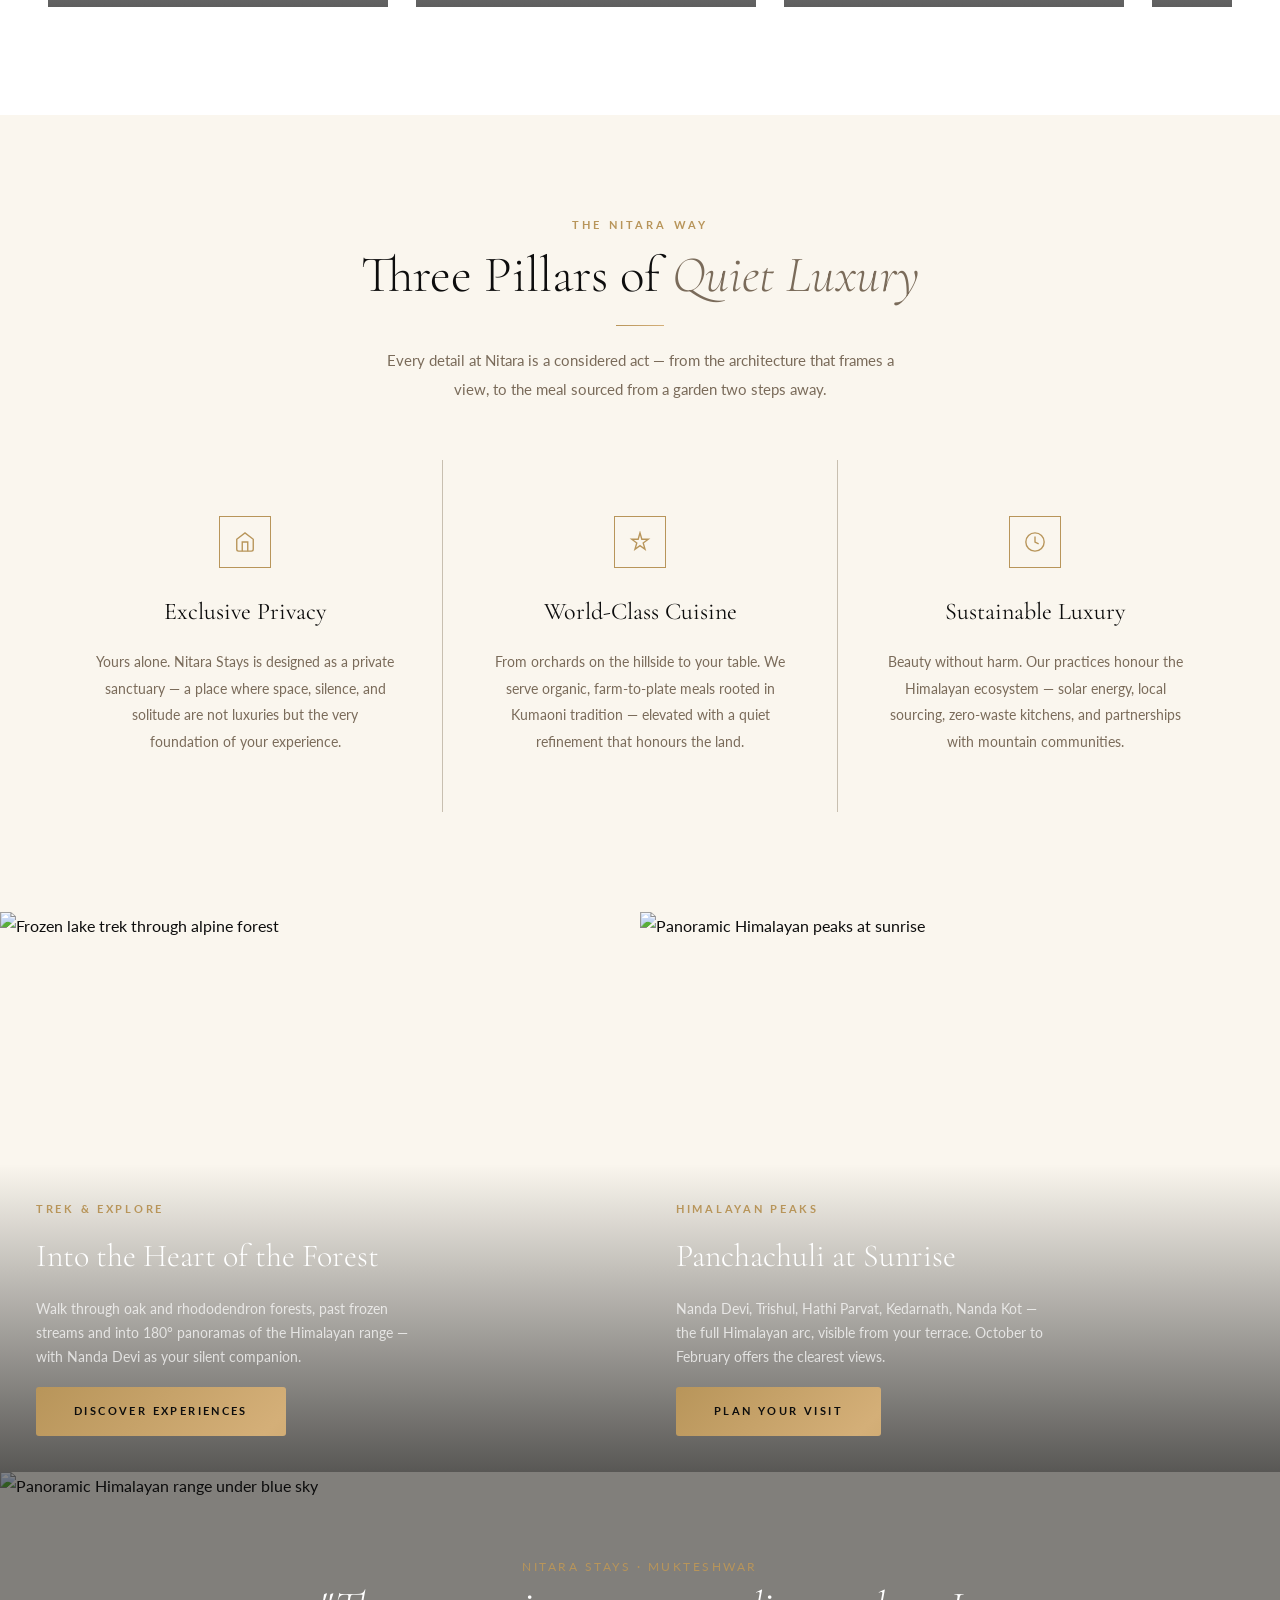
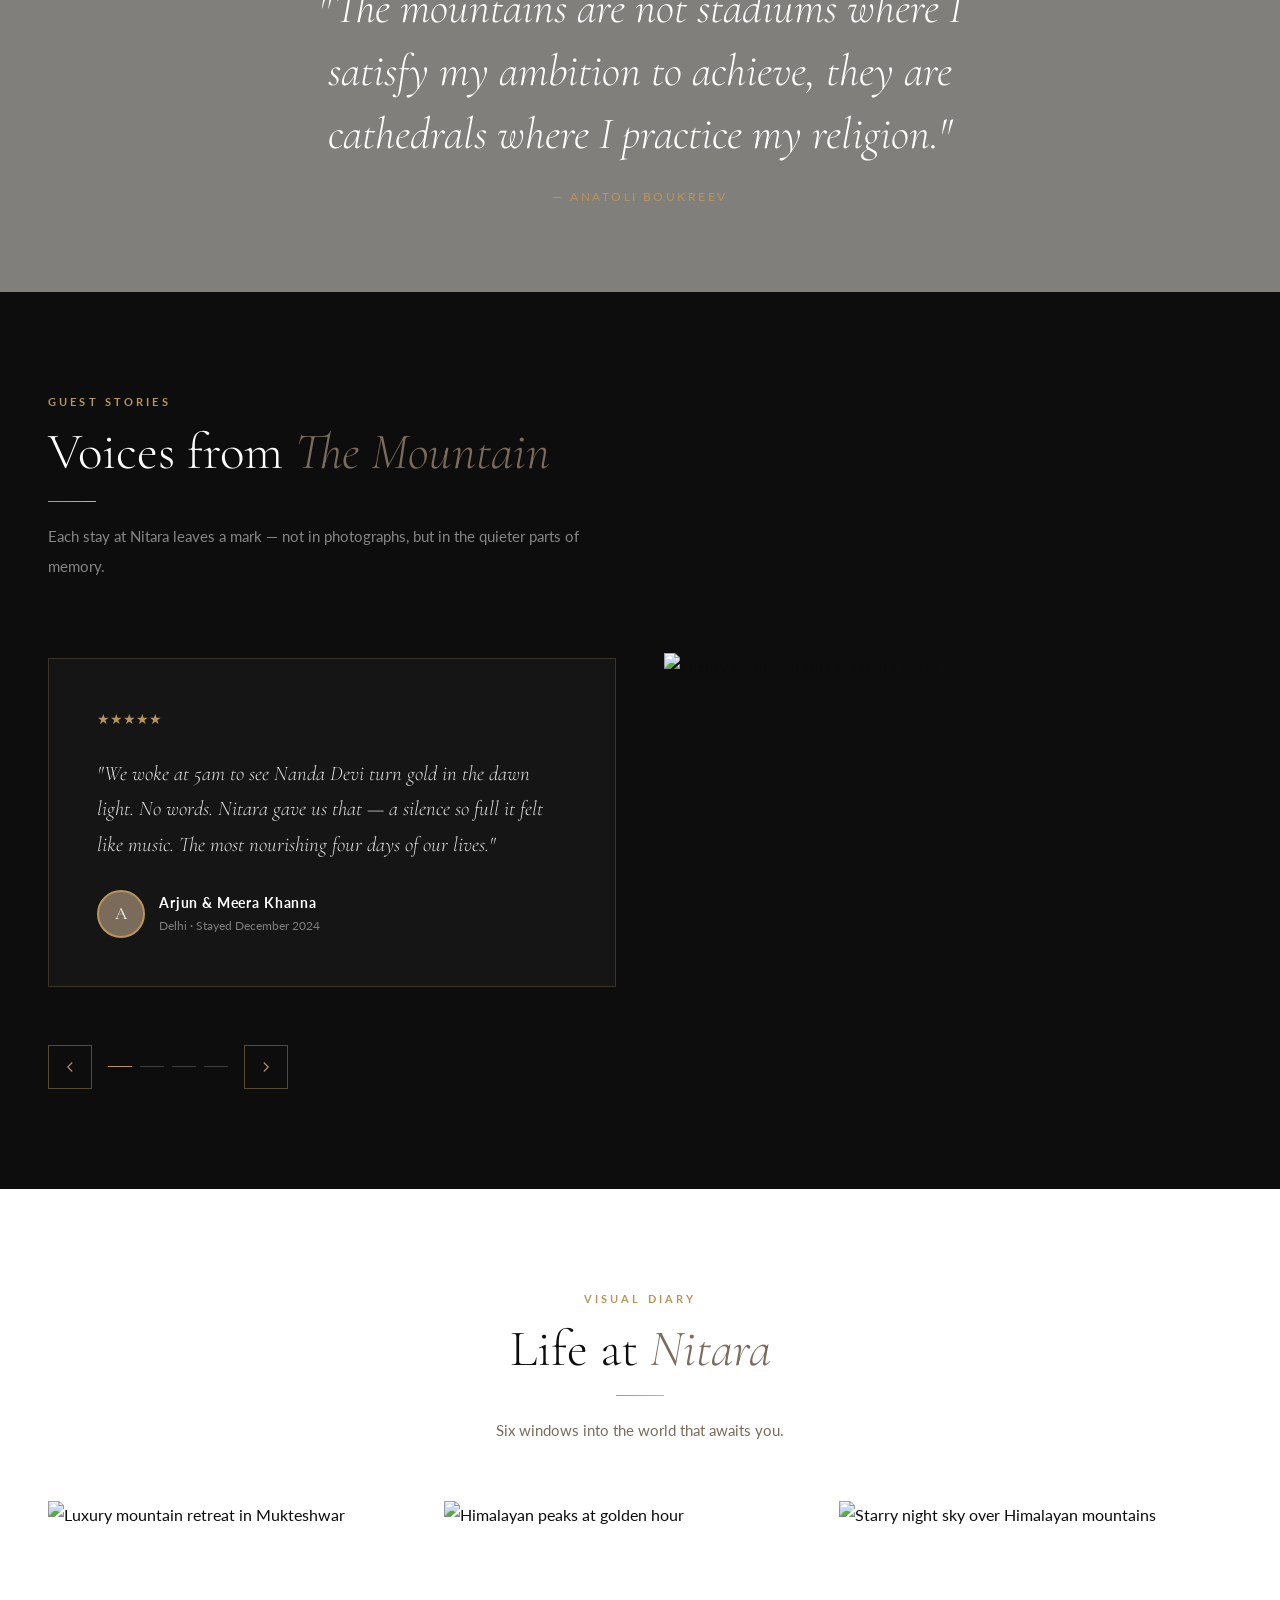
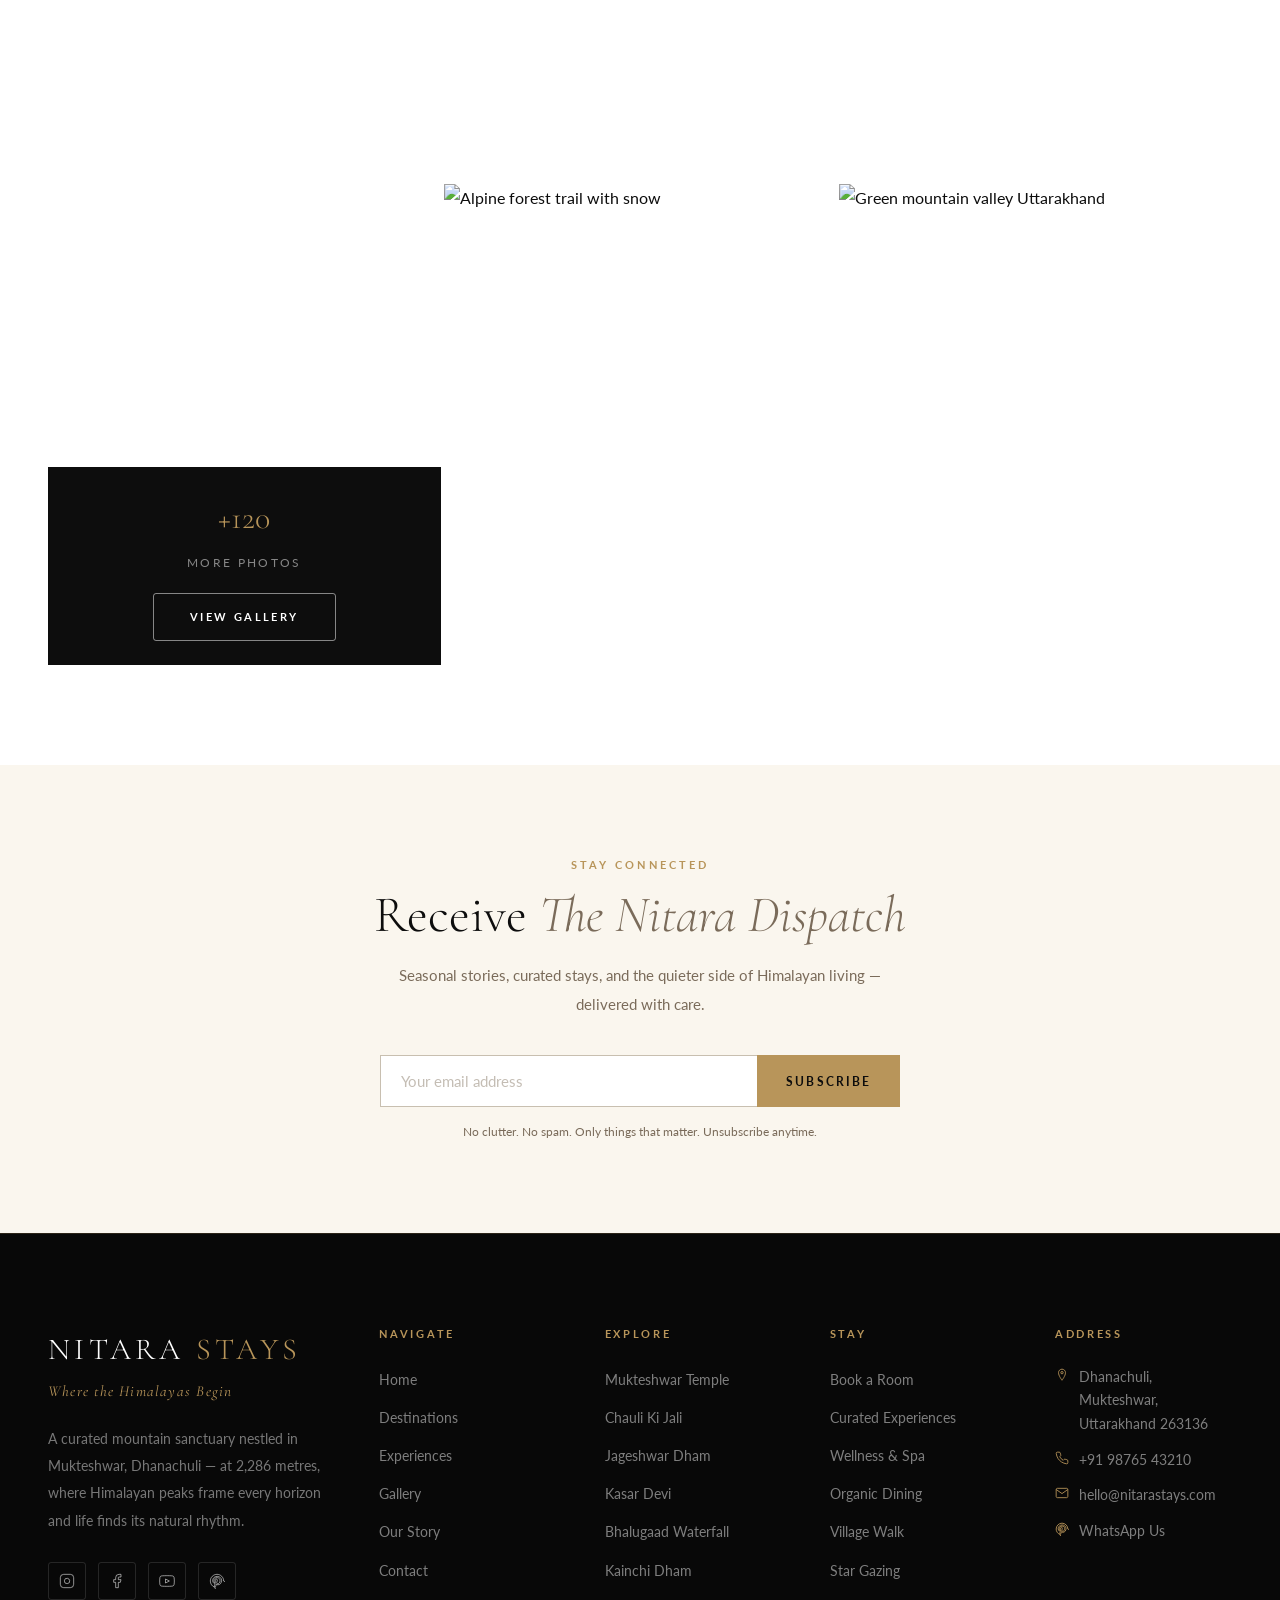
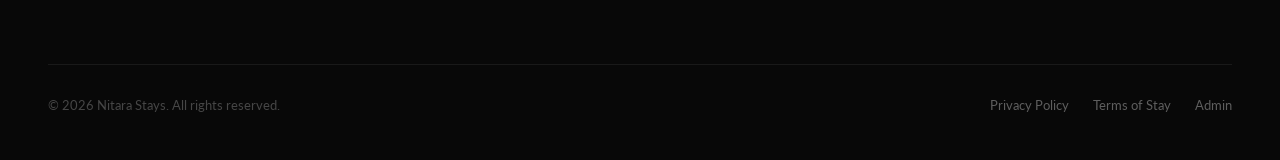
==== commit 7fc13788: "index.html" ====
--- a/index.html
+++ b/index.html
@@ -7,7 +7,7 @@
   <meta name="description" content="Nitara Stays offers an ultra-luxury mountain retreat in Mukteshwar, Uttarakhand with panoramic Himalayan views, curated experiences and authentic Kumaoni living." />
   <meta property="og:title" content="Nitara Stays — Where the Himalayas Begin" />
   <meta property="og:description" content="A refined mountain escape nestled in Mukteshwar, Dhanachuli. Wake to Nanda Devi, dine from the land, and rediscover stillness." />
-  <meta property="og:image" content="https://www.genspark.ai/api/files/s/BzrQBgzk" />
+  <meta property="og:image" content="https://images.unsplash.com/photo-1506905925346-21bda4d32df4?w=1200&q=80" />
   <meta property="og:type" content="website" />
   <link rel="stylesheet" href="css/global.css" />
   <link rel="stylesheet" href="css/home.css" />
@@ -127,7 +127,7 @@
 <!-- ─── EXPERIENCES STRIP ─── -->
 <div class="exp-strip" aria-label="Experience highlights">
   <article class="exp-strip-item">
-    <img src="https://www.genspark.ai/api/files/s/aIdMy56z" alt="Frozen lake trek through alpine forest" loading="lazy" />
+    <img src="https://images.unsplash.com/photo-1464822759023-fed622ff2c3b?w=1200&q=80" alt="Frozen lake trek through alpine forest" loading="lazy" />
     <div class="exp-strip-overlay"></div>
     <div class="exp-strip-content">
       <p class="exp-strip-label">Trek & Explore</p>
@@ -137,7 +137,7 @@
     </div>
   </article>
   <article class="exp-strip-item">
-    <img src="https://www.genspark.ai/api/files/s/BzrQBgzk" alt="Trekkers walking on snow-covered mountain slope" loading="lazy" />
+    <img src="https://images.unsplash.com/photo-1506905925346-21bda4d32df4?w=1200&q=80" alt="Panoramic Himalayan peaks at sunrise" loading="lazy" />
     <div class="exp-strip-overlay"></div>
     <div class="exp-strip-content">
       <p class="exp-strip-label">Himalayan Peaks</p>
@@ -150,7 +150,7 @@
 
 <!-- ─── HIMALAYA BANNER ─── -->
 <div class="himalaya-banner" aria-hidden="true">
-  <img src="https://www.genspark.ai/api/files/s/3WTkihgw" alt="Panoramic Himalayan ski slopes under blue sky" loading="lazy" />
+  <img src="https://images.unsplash.com/photo-1519681393784-d120267933ba?w=1600&q=80" alt="Panoramic Himalayan range under blue sky" loading="lazy" />
   <div class="himalaya-banner-overlay">
     <div class="himalaya-banner-text reveal">
       <p class="himalaya-attr">Nitara Stays · Mukteshwar</p>
@@ -186,7 +186,7 @@
           </div>
         </div>
         <div class="testimonial-img-block">
-          <img src="https://www.genspark.ai/api/files/s/9dBT4k1w" alt="Snow-covered villa at Nitara Stays" loading="lazy" />
+          <img src="https://images.unsplash.com/photo-1571896349842-33c89424de2d?w=800&q=80" alt="Luxury mountain villa at Nitara Stays" loading="lazy" />
         </div>
       </div>
 
@@ -203,7 +203,7 @@
           </div>
         </div>
         <div class="testimonial-img-block">
-          <img src="https://www.genspark.ai/api/files/s/aIdMy56z" alt="Alpine forest trek with snow" loading="lazy" />
+          <img src="https://images.unsplash.com/photo-1470770841072-f978cf4d019e?w=800&q=80" alt="Alpine forest trek with snow and mountains" loading="lazy" />
         </div>
       </div>
 
@@ -220,7 +220,7 @@
           </div>
         </div>
         <div class="testimonial-img-block">
-          <img src="https://www.genspark.ai/api/files/s/BzrQBgzk" alt="Group trekking with mountain views" loading="lazy" />
+          <img src="https://images.unsplash.com/photo-1482938289607-e9573fc25ebb?w=800&q=80" alt="Mountain valley river Himalayan landscape" loading="lazy" />
         </div>
       </div>
 
@@ -237,7 +237,7 @@
           </div>
         </div>
         <div class="testimonial-img-block">
-          <img src="https://www.genspark.ai/api/files/s/k6ltd7CC" alt="Valley village mountain landscape" loading="lazy" />
+          <img src="https://images.unsplash.com/photo-1501854140801-50d01698950b?w=800&q=80" alt="Himalayan valley village landscape at dusk" loading="lazy" />
         </div>
       </div>
 
@@ -264,23 +264,23 @@
   </div>
   <div class="gallery-grid-6" aria-label="Gallery preview grid">
     <div class="g-item reveal">
-      <img src="https://www.genspark.ai/api/files/s/9dBT4k1w" alt="Nitara resort under snowfall in Mukteshwar" loading="lazy" />
+      <img src="https://images.unsplash.com/photo-1571896349842-33c89424de2d?w=800&q=80" alt="Luxury mountain retreat in Mukteshwar" loading="lazy" />
       <div class="g-item-overlay"><span aria-hidden="true">+</span></div>
     </div>
     <div class="g-item reveal reveal-delay-1">
-      <img src="https://www.genspark.ai/api/files/s/BzrQBgzk" alt="Himalayan trek with group" loading="lazy" />
+      <img src="https://images.unsplash.com/photo-1506905925346-21bda4d32df4?w=800&q=80" alt="Himalayan peaks at golden hour" loading="lazy" />
       <div class="g-item-overlay"><span aria-hidden="true">+</span></div>
     </div>
     <div class="g-item reveal reveal-delay-2">
-      <img src="https://www.genspark.ai/api/files/s/3WTkihgw" alt="Panoramic ski slopes Himalayan range" loading="lazy" />
+      <img src="https://images.unsplash.com/photo-1519681393784-d120267933ba?w=800&q=80" alt="Starry night sky over Himalayan mountains" loading="lazy" />
       <div class="g-item-overlay"><span aria-hidden="true">+</span></div>
     </div>
     <div class="g-item reveal reveal-delay-3">
-      <img src="https://www.genspark.ai/api/files/s/aIdMy56z" alt="Frozen lake in alpine forest" loading="lazy" />
+      <img src="https://images.unsplash.com/photo-1464822759023-fed622ff2c3b?w=800&q=80" alt="Alpine forest trail with snow" loading="lazy" />
       <div class="g-item-overlay"><span aria-hidden="true">+</span></div>
     </div>
     <div class="g-item reveal reveal-delay-4">
-      <img src="https://www.genspark.ai/api/files/s/k6ltd7CC" alt="Mountain valley in Uttarakhand" loading="lazy" />
+      <img src="https://images.unsplash.com/photo-1501854140801-50d01698950b?w=800&q=80" alt="Green mountain valley Uttarakhand" loading="lazy" />
       <div class="g-item-overlay"><span aria-hidden="true">+</span></div>
     </div>
     <div class="g-item reveal reveal-delay-5" style="background:var(--charcoal); display:flex; align-items:center; justify-content:center;">
@@ -381,7 +381,7 @@
     </div>
   </div>
   <div class="footer-bottom">
-    <span>© 2025 Nitara Stays. All rights reserved.</span>
+    <span>© 2026 Nitara Stays. All rights reserved.</span>
     <div style="display:flex; gap:24px;">
       <a href="#">Privacy Policy</a>
       <a href="#">Terms of Stay</a>
--- a/css/global.css
+++ b/css/global.css
@@ -0,0 +1,678 @@
+/* ============================================================
+   NITARA STAYS — Global CSS (Premium Upgrade)
+   ============================================================ */
+
+@import url('https://fonts.googleapis.com/css2?family=Cormorant+Garamond:ital,wght@0,300;0,400;0,500;0,600;0,700;1,300;1,400;1,500&family=Lato:wght@300;400;700&display=swap');
+
+/* ─── CSS Variables ─── */
+:root {
+  --ivory:        #FAF6EE;
+  --charcoal:     #0D0D0D;
+  --gold:         #B8955A;
+  --gold-light:   #D4AF78;
+  --gold-shimmer: linear-gradient(135deg, #B8955A 0%, #D4AF78 50%, #B8955A 100%);
+  --stone:        #C8BFB0;
+  --taupe:        #7A6B5A;
+  --forest:       #3D5040;
+  --white:        #FFFFFF;
+  --black:        #000000;
+  --overlay:      rgba(10,10,10,0.50);
+  --overlay-dark: rgba(10,10,10,0.78);
+
+  --font-serif: 'Cormorant Garamond', Georgia, serif;
+  --font-sans:  'Lato', Arial, sans-serif;
+
+  --nav-h: 80px;
+  --transition: all 0.4s cubic-bezier(0.25, 0.46, 0.45, 0.94);
+  --transition-fast: all 0.2s ease;
+  --shadow-sm: 0 2px 12px rgba(0,0,0,0.10);
+  --shadow-md: 0 8px 32px rgba(0,0,0,0.15);
+  --shadow-lg: 0 24px 64px rgba(0,0,0,0.22);
+  --radius-sm: 3px;
+  --radius-md: 6px;
+}
+
+/* ─── Reset ─── */
+*, *::before, *::after { box-sizing: border-box; margin: 0; padding: 0; }
+html { scroll-behavior: smooth; font-size: 16px; }
+body {
+  font-family: var(--font-sans);
+  background: var(--ivory);
+  color: var(--charcoal);
+  line-height: 1.7;
+  overflow-x: hidden;
+  -webkit-font-smoothing: antialiased;
+  -moz-osx-font-smoothing: grayscale;
+}
+img { display: block; width: 100%; height: auto; object-fit: cover; }
+a { text-decoration: none; color: inherit; }
+ul { list-style: none; }
+button { cursor: pointer; border: none; background: none; font-family: inherit; }
+input, textarea, select {
+  font-family: var(--font-sans);
+  font-size: 0.95rem;
+  color: var(--charcoal);
+}
+
+/* ─── Page Loader ─── */
+#page-loader {
+  position: fixed;
+  inset: 0;
+  background: var(--charcoal);
+  display: flex;
+  align-items: center;
+  justify-content: center;
+  z-index: 9999;
+  transition: opacity 0.7s ease, visibility 0.7s ease;
+}
+#page-loader.hidden { opacity: 0; visibility: hidden; pointer-events: none; }
+.loader-inner {
+  display: flex;
+  flex-direction: column;
+  align-items: center;
+  gap: 28px;
+}
+.loader-logo {
+  font-family: var(--font-serif);
+  font-size: 2.4rem;
+  font-weight: 300;
+  color: var(--gold);
+  letter-spacing: 0.22em;
+}
+.loader-bar {
+  width: 100px;
+  height: 1px;
+  background: rgba(184,149,90,0.25);
+  position: relative;
+  overflow: hidden;
+}
+.loader-bar::after {
+  content: '';
+  position: absolute;
+  left: -100%;
+  top: 0;
+  width: 100%;
+  height: 100%;
+  background: linear-gradient(90deg, transparent, var(--gold), transparent);
+  animation: loaderSlide 1.4s ease infinite;
+}
+@keyframes loaderSlide {
+  0%   { left: -100%; }
+  100% { left: 100%; }
+}
+
+/* ─── Navbar ─── */
+#navbar {
+  position: fixed;
+  top: 0; left: 0; right: 0;
+  height: var(--nav-h);
+  display: flex;
+  align-items: center;
+  justify-content: space-between;
+  padding: 0 48px;
+  z-index: 1000;
+  transition: var(--transition);
+}
+#navbar.transparent {
+  background: transparent;
+}
+#navbar.solid {
+  background: rgba(13,13,13,0.97);
+  backdrop-filter: blur(12px);
+  -webkit-backdrop-filter: blur(12px);
+  box-shadow: 0 1px 0 rgba(184,149,90,0.2), 0 4px 24px rgba(0,0,0,0.35);
+}
+#navbar.scrolled {
+  background: rgba(13,13,13,0.97);
+  backdrop-filter: blur(12px);
+  -webkit-backdrop-filter: blur(12px);
+  box-shadow: 0 1px 0 rgba(184,149,90,0.2), 0 4px 24px rgba(0,0,0,0.35);
+}
+.nav-logo {
+  font-family: var(--font-serif);
+  font-size: 1.5rem;
+  font-weight: 400;
+  color: var(--white);
+  letter-spacing: 0.14em;
+  display: flex;
+  align-items: center;
+  gap: 10px;
+}
+.nav-logo span { color: var(--gold); }
+.nav-links {
+  display: flex;
+  align-items: center;
+  gap: 36px;
+}
+.nav-links a {
+  font-family: var(--font-sans);
+  font-size: 0.76rem;
+  font-weight: 400;
+  letter-spacing: 0.18em;
+  text-transform: uppercase;
+  color: rgba(255,255,255,0.80);
+  position: relative;
+  padding-bottom: 4px;
+  transition: var(--transition-fast);
+}
+.nav-links a::after {
+  content: '';
+  position: absolute;
+  bottom: 0; left: 0;
+  width: 0; height: 1px;
+  background: var(--gold);
+  transition: width 0.3s ease;
+}
+.nav-links a:hover { color: var(--gold-light); }
+.nav-links a:hover::after { width: 100%; }
+.nav-links a.active { color: var(--gold); }
+.nav-links a.active::after { width: 100%; }
+
+.nav-cta {
+  font-family: var(--font-sans);
+  font-size: 0.72rem;
+  font-weight: 700;
+  letter-spacing: 0.22em;
+  text-transform: uppercase;
+  color: var(--charcoal);
+  background: var(--gold-shimmer);
+  background-size: 200% auto;
+  padding: 12px 28px;
+  transition: background-position 0.4s ease, transform 0.2s ease, box-shadow 0.2s ease;
+  border-radius: var(--radius-sm);
+}
+.nav-cta:hover {
+  background-position: right center;
+  transform: translateY(-1px);
+  box-shadow: 0 6px 20px rgba(184,149,90,0.45);
+}
+
+.nav-hamburger {
+  display: none;
+  flex-direction: column;
+  gap: 5px;
+  cursor: pointer;
+  padding: 4px;
+  z-index: 1002;
+}
+.nav-hamburger span {
+  display: block;
+  width: 24px; height: 1.5px;
+  background: var(--white);
+  transition: var(--transition-fast);
+}
+.nav-hamburger.open span:nth-child(1) { transform: translateY(6.5px) rotate(45deg); }
+.nav-hamburger.open span:nth-child(2) { opacity: 0; }
+.nav-hamburger.open span:nth-child(3) { transform: translateY(-6.5px) rotate(-45deg); }
+
+/* Mobile Panel */
+.nav-mobile-panel {
+  position: fixed;
+  top: 0; right: -100%;
+  width: min(360px, 100vw);
+  height: 100vh;
+  background: var(--charcoal);
+  z-index: 1001;
+  display: flex;
+  flex-direction: column;
+  justify-content: center;
+  padding: 80px 48px;
+  gap: 28px;
+  transition: right 0.4s cubic-bezier(0.25, 0.46, 0.45, 0.94);
+  border-left: 1px solid rgba(184,149,90,0.15);
+}
+.nav-mobile-panel.open { right: 0; }
+.nav-mobile-panel a {
+  font-family: var(--font-serif);
+  font-size: 1.8rem;
+  font-weight: 300;
+  color: rgba(255,255,255,0.85);
+  letter-spacing: 0.04em;
+  transition: color 0.2s;
+  border-bottom: 1px solid rgba(255,255,255,0.07);
+  padding-bottom: 16px;
+}
+.nav-mobile-panel a:hover { color: var(--gold); }
+.nav-mobile-panel .mobile-cta {
+  display: inline-block;
+  font-family: var(--font-sans);
+  font-size: 0.76rem;
+  font-weight: 700;
+  letter-spacing: 0.22em;
+  text-transform: uppercase;
+  color: var(--charcoal);
+  background: var(--gold);
+  padding: 14px 32px;
+  text-align: center;
+  margin-top: 8px;
+  border-radius: var(--radius-sm);
+}
+.nav-overlay {
+  position: fixed;
+  inset: 0;
+  background: rgba(0,0,0,0.65);
+  z-index: 1000;
+  opacity: 0;
+  visibility: hidden;
+  transition: var(--transition-fast);
+}
+.nav-overlay.active { opacity: 1; visibility: visible; }
+
+/* ─── Scroll-to-Top ─── */
+#scroll-top {
+  position: fixed;
+  bottom: 120px; right: 28px;
+  width: 44px; height: 44px;
+  background: rgba(13,13,13,0.9);
+  border: 1px solid rgba(184,149,90,0.5);
+  display: flex;
+  align-items: center;
+  justify-content: center;
+  cursor: pointer;
+  opacity: 0;
+  visibility: hidden;
+  transition: var(--transition-fast);
+  z-index: 900;
+  border-radius: var(--radius-sm);
+}
+#scroll-top.visible { opacity: 1; visibility: visible; }
+#scroll-top svg { stroke: var(--gold); width: 18px; height: 18px; }
+#scroll-top:hover { background: var(--gold); border-color: var(--gold); }
+#scroll-top:hover svg { stroke: var(--charcoal); }
+
+/* ─── WhatsApp Float ─── */
+#whatsapp-float {
+  position: fixed;
+  bottom: 28px; right: 28px;
+  width: 56px; height: 56px;
+  background: #25D366;
+  border-radius: 50%;
+  display: flex;
+  align-items: center;
+  justify-content: center;
+  z-index: 900;
+  box-shadow: 0 4px 24px rgba(37,211,102,0.45);
+  transition: transform 0.2s ease, box-shadow 0.2s ease;
+}
+#whatsapp-float:hover {
+  transform: scale(1.1);
+  box-shadow: 0 8px 32px rgba(37,211,102,0.60);
+}
+#whatsapp-float svg { width: 28px; height: 28px; fill: #fff; }
+
+/* ─── Reveal on Scroll ─── */
+.reveal {
+  opacity: 0;
+  transform: translateY(40px);
+  transition: opacity 0.8s ease, transform 0.8s ease;
+}
+.reveal.revealed {
+  opacity: 1;
+  transform: translateY(0);
+}
+.reveal-delay-1 { transition-delay: 0.10s; }
+.reveal-delay-2 { transition-delay: 0.20s; }
+.reveal-delay-3 { transition-delay: 0.32s; }
+.reveal-delay-4 { transition-delay: 0.44s; }
+.reveal-delay-5 { transition-delay: 0.56s; }
+
+/* ─── Section Titles ─── */
+.section-label {
+  font-family: var(--font-sans);
+  font-size: 0.70rem;
+  font-weight: 700;
+  letter-spacing: 0.28em;
+  text-transform: uppercase;
+  color: var(--gold);
+  margin-bottom: 12px;
+}
+.section-title {
+  font-family: var(--font-serif);
+  font-size: clamp(2rem, 4vw, 3.4rem);
+  font-weight: 300;
+  line-height: 1.15;
+  color: var(--charcoal);
+  margin-bottom: 16px;
+}
+.section-title em { font-style: italic; color: var(--taupe); }
+.section-subtitle {
+  font-family: var(--font-sans);
+  font-size: 0.96rem;
+  color: var(--taupe);
+  max-width: 540px;
+  line-height: 1.9;
+}
+.section-divider {
+  width: 48px; height: 1px;
+  background: linear-gradient(90deg, var(--gold), var(--gold-light));
+  margin: 20px 0;
+}
+
+/* ─── Buttons ─── */
+.btn-gold {
+  display: inline-block;
+  font-family: var(--font-sans);
+  font-size: 0.73rem;
+  font-weight: 700;
+  letter-spacing: 0.22em;
+  text-transform: uppercase;
+  color: var(--charcoal);
+  background: var(--gold-shimmer);
+  background-size: 200% auto;
+  padding: 15px 38px;
+  transition: background-position 0.4s ease, transform 0.2s ease, box-shadow 0.2s ease;
+  border: none;
+  cursor: pointer;
+  border-radius: var(--radius-sm);
+}
+.btn-gold:hover {
+  background-position: right center;
+  transform: translateY(-2px);
+  box-shadow: 0 8px 28px rgba(184,149,90,0.45);
+}
+
+.btn-outline {
+  display: inline-block;
+  font-family: var(--font-sans);
+  font-size: 0.73rem;
+  font-weight: 700;
+  letter-spacing: 0.22em;
+  text-transform: uppercase;
+  color: var(--white);
+  background: transparent;
+  padding: 14px 36px;
+  border: 1px solid rgba(255,255,255,0.5);
+  transition: var(--transition-fast);
+  cursor: pointer;
+  border-radius: var(--radius-sm);
+}
+.btn-outline:hover {
+  border-color: var(--gold);
+  color: var(--gold);
+  box-shadow: 0 0 20px rgba(184,149,90,0.15);
+}
+
+.btn-outline-dark {
+  display: inline-block;
+  font-family: var(--font-sans);
+  font-size: 0.73rem;
+  font-weight: 700;
+  letter-spacing: 0.22em;
+  text-transform: uppercase;
+  color: var(--charcoal);
+  background: transparent;
+  padding: 14px 36px;
+  border: 1px solid var(--charcoal);
+  transition: var(--transition-fast);
+  cursor: pointer;
+  border-radius: var(--radius-sm);
+}
+.btn-outline-dark:hover {
+  background: var(--charcoal);
+  color: var(--white);
+}
+
+/* ─── Cards (Global hover upgrade) ─── */
+[class*="-card"], [class*="card-"] {
+  transition: transform 0.35s ease, box-shadow 0.35s ease;
+}
+[class*="-card"]:hover, [class*="card-"]:hover {
+  transform: translateY(-6px);
+  box-shadow: var(--shadow-lg);
+}
+[class*="-card"] img, [class*="card-"] img {
+  transition: transform 0.6s ease;
+}
+[class*="-card"]:hover img, [class*="card-"]:hover img {
+  transform: scale(1.05);
+}
+
+/* ─── Footer ─── */
+#footer {
+  background: #080808;
+  color: rgba(255,255,255,0.65);
+  padding: 90px 48px 44px;
+  border-top: 1px solid rgba(184,149,90,0.2);
+}
+.footer-top {
+  display: grid;
+  grid-template-columns: 1.6fr 1fr 1fr 1fr 1fr;
+  gap: 48px;
+  padding-bottom: 64px;
+  border-bottom: 1px solid rgba(255,255,255,0.07);
+}
+.footer-logo {
+  font-family: var(--font-serif);
+  font-size: 1.9rem;
+  font-weight: 300;
+  color: var(--white);
+  letter-spacing: 0.14em;
+  margin-bottom: 4px;
+}
+.footer-logo span { color: var(--gold); }
+.footer-tagline {
+  font-family: var(--font-serif);
+  font-size: 0.95rem;
+  font-style: italic;
+  color: var(--gold);
+  letter-spacing: 0.08em;
+  margin-bottom: 20px;
+}
+.footer-desc {
+  font-size: 0.87rem;
+  line-height: 1.95;
+  margin-bottom: 28px;
+  color: rgba(255,255,255,0.45);
+}
+.footer-socials {
+  display: flex;
+  gap: 12px;
+}
+.footer-socials a {
+  width: 38px; height: 38px;
+  border: 1px solid rgba(255,255,255,0.12);
+  display: flex;
+  align-items: center;
+  justify-content: center;
+  transition: var(--transition-fast);
+  color: rgba(255,255,255,0.55);
+  border-radius: var(--radius-sm);
+}
+.footer-socials a:hover {
+  border-color: var(--gold);
+  color: var(--gold);
+  background: rgba(184,149,90,0.10);
+}
+.footer-col-title {
+  font-family: var(--font-sans);
+  font-size: 0.70rem;
+  font-weight: 700;
+  letter-spacing: 0.24em;
+  text-transform: uppercase;
+  color: var(--gold);
+  margin-bottom: 22px;
+}
+.footer-col ul { display: flex; flex-direction: column; gap: 11px; }
+.footer-col ul a {
+  font-size: 0.87rem;
+  color: rgba(255,255,255,0.48);
+  transition: color 0.2s, padding-left 0.2s;
+}
+.footer-col ul a:hover {
+  color: var(--white);
+  padding-left: 4px;
+}
+.footer-contact-item {
+  display: flex;
+  align-items: flex-start;
+  gap: 10px;
+  font-size: 0.87rem;
+  color: rgba(255,255,255,0.48);
+  margin-bottom: 12px;
+}
+.footer-contact-item svg {
+  width: 14px; height: 14px;
+  stroke: var(--gold);
+  flex-shrink: 0;
+  margin-top: 3px;
+}
+.footer-bottom {
+  padding-top: 30px;
+  display: flex;
+  align-items: center;
+  justify-content: space-between;
+  font-size: 0.80rem;
+  color: rgba(255,255,255,0.25);
+}
+.footer-bottom a { color: rgba(255,255,255,0.35); transition: color 0.2s; }
+.footer-bottom a:hover { color: var(--gold); }
+
+/* ─── Gold Accent Lines ─── */
+.gold-line {
+  width: 48px; height: 1px;
+  background: linear-gradient(90deg, var(--gold), var(--gold-light));
+  display: inline-block;
+}
+.gold-line-center {
+  width: 48px; height: 1px;
+  background: linear-gradient(90deg, var(--gold), var(--gold-light));
+  margin: 18px auto;
+}
+
+/* ─── Form Inputs ─── */
+.form-group {
+  display: flex;
+  flex-direction: column;
+  gap: 8px;
+}
+.form-group label {
+  font-size: 0.70rem;
+  font-weight: 700;
+  letter-spacing: 0.20em;
+  text-transform: uppercase;
+  color: var(--taupe);
+}
+.form-control {
+  width: 100%;
+  padding: 14px 16px;
+  border: 1px solid var(--stone);
+  background: rgba(255,255,255,0.6);
+  font-size: 0.94rem;
+  color: var(--charcoal);
+  outline: none;
+  transition: border-color 0.2s, box-shadow 0.2s, background 0.2s;
+  border-radius: var(--radius-sm);
+}
+.form-control:focus {
+  border-color: var(--gold);
+  background: rgba(255,255,255,0.9);
+  box-shadow: 0 0 0 3px rgba(184,149,90,0.12);
+}
+.form-control::placeholder { color: rgba(122,107,90,0.45); }
+.form-control.error { border-color: #c0392b; }
+.form-error {
+  font-size: 0.78rem;
+  color: #c0392b;
+  display: none;
+}
+.form-error.visible { display: block; }
+
+/* ─── Page Hero Base ─── */
+.page-hero {
+  position: relative;
+  height: 60vh;
+  min-height: 380px;
+  display: flex;
+  align-items: center;
+  justify-content: center;
+  overflow: hidden;
+}
+.page-hero-bg {
+  position: absolute;
+  inset: 0;
+  background-size: cover;
+  background-position: center;
+  transition: transform 8s ease;
+}
+.page-hero-overlay {
+  position: absolute;
+  inset: 0;
+  background: linear-gradient(
+    to bottom,
+    rgba(10,10,10,0.3) 0%,
+    rgba(10,10,10,0.65) 60%,
+    rgba(10,10,10,0.85) 100%
+  );
+}
+.page-hero-content {
+  position: relative;
+  z-index: 2;
+  text-align: center;
+  color: var(--white);
+}
+.page-hero-label {
+  font-size: 0.70rem;
+  font-weight: 700;
+  letter-spacing: 0.32em;
+  text-transform: uppercase;
+  color: var(--gold);
+  margin-bottom: 14px;
+}
+.page-hero-title {
+  font-family: var(--font-serif);
+  font-size: clamp(2.5rem, 6vw, 5rem);
+  font-weight: 300;
+  letter-spacing: 0.04em;
+  line-height: 1.12;
+  margin-bottom: 16px;
+}
+.page-hero-sub {
+  font-size: 1rem;
+  color: rgba(255,255,255,0.72);
+  letter-spacing: 0.06em;
+  font-style: italic;
+  font-family: var(--font-serif);
+}
+
+/* ─── Toast ─── */
+.toast {
+  position: fixed;
+  bottom: 100px; left: 50%;
+  transform: translateX(-50%) translateY(20px);
+  background: var(--charcoal);
+  color: var(--white);
+  padding: 14px 28px;
+  font-size: 0.87rem;
+  letter-spacing: 0.05em;
+  border-left: 3px solid var(--gold);
+  opacity: 0;
+  visibility: hidden;
+  transition: all 0.35s ease;
+  z-index: 9000;
+  white-space: nowrap;
+  border-radius: 0 var(--radius-sm) var(--radius-sm) 0;
+  box-shadow: var(--shadow-md);
+}
+.toast.show {
+  opacity: 1;
+  visibility: visible;
+  transform: translateX(-50%) translateY(0);
+}
+
+/* ─── Responsive ─── */
+@media (max-width: 1100px) {
+  #navbar { padding: 0 32px; }
+  .footer-top { grid-template-columns: 1fr 1fr; gap: 36px; }
+}
+@media (max-width: 768px) {
+  #navbar { padding: 0 24px; height: 68px; }
+  .nav-links, .nav-cta { display: none; }
+  .nav-hamburger { display: flex; }
+  .footer-top { grid-template-columns: 1fr; gap: 32px; }
+  #footer { padding: 60px 24px 32px; }
+  .footer-bottom { flex-direction: column; gap: 12px; text-align: center; }
+}
+@media (max-width: 480px) {
+  #navbar { padding: 0 16px; }
+  .nav-mobile-panel { padding: 80px 28px; }
+}
--- a/css/home.css
+++ b/css/home.css
@@ -0,0 +1,634 @@
+/* ============================================================
+   NITARA STAYS — Home Page CSS
+   ============================================================ */
+
+/* ─── Hero Section ─── */
+.hero {
+  position: relative;
+  height: 100vh;
+  min-height: 600px;
+  display: flex;
+  align-items: center;
+  justify-content: center;
+  overflow: hidden;
+}
+.hero-video-bg {
+  position: absolute;
+  inset: 0;
+  z-index: 0;
+}
+.hero-video-bg video {
+  width: 100%; height: 100%;
+  object-fit: cover;
+  display: block;
+}
+.hero-image-bg {
+  position: absolute;
+  inset: 0;
+  background-image: url('https://www.genspark.ai/api/files/s/BzrQBgzk');
+  background-size: cover;
+  background-position: center 30%;
+  z-index: 0;
+  transform: scale(1.04);
+  animation: heroZoom 14s ease forwards;
+}
+@keyframes heroZoom {
+  from { transform: scale(1.04); }
+  to   { transform: scale(1.00); }
+}
+.hero-overlay {
+  position: absolute;
+  inset: 0;
+  background: linear-gradient(
+    to bottom,
+    rgba(26,26,26,0.35) 0%,
+    rgba(26,26,26,0.55) 50%,
+    rgba(26,26,26,0.72) 100%
+  );
+  z-index: 1;
+}
+.hero-content {
+  position: relative;
+  z-index: 2;
+  text-align: center;
+  color: var(--white);
+  padding: 0 24px;
+  max-width: 920px;
+}
+.hero-eyebrow {
+  font-family: var(--font-sans);
+  font-size: 0.72rem;
+  font-weight: 700;
+  letter-spacing: 0.35em;
+  text-transform: uppercase;
+  color: var(--gold);
+  margin-bottom: 20px;
+  opacity: 0;
+  animation: fadeUp 1s 0.4s forwards;
+}
+.hero-title {
+  font-family: var(--font-serif);
+  font-size: clamp(2.8rem, 6.5vw, 6rem);
+  font-weight: 300;
+  line-height: 1.1;
+  letter-spacing: 0.02em;
+  margin-bottom: 24px;
+  opacity: 0;
+  animation: fadeUp 1s 0.7s forwards;
+}
+.hero-title em {
+  font-style: italic;
+  color: var(--gold-light);
+}
+.hero-sub {
+  font-family: var(--font-serif);
+  font-size: clamp(1rem, 2vw, 1.25rem);
+  font-weight: 300;
+  color: rgba(255,255,255,0.8);
+  letter-spacing: 0.06em;
+  font-style: italic;
+  margin-bottom: 44px;
+  opacity: 0;
+  animation: fadeUp 1s 1s forwards;
+}
+.hero-ctas {
+  display: flex;
+  align-items: center;
+  justify-content: center;
+  gap: 20px;
+  flex-wrap: wrap;
+  opacity: 0;
+  animation: fadeUp 1s 1.3s forwards;
+}
+@keyframes fadeUp {
+  from { opacity: 0; transform: translateY(30px); }
+  to   { opacity: 1; transform: translateY(0); }
+}
+.hero-scroll-hint {
+  position: absolute;
+  bottom: 40px;
+  left: 50%;
+  transform: translateX(-50%);
+  z-index: 2;
+  display: flex;
+  flex-direction: column;
+  align-items: center;
+  gap: 8px;
+  opacity: 0;
+  animation: fadeIn 1s 2s forwards;
+}
+@keyframes fadeIn { to { opacity: 1; } }
+.hero-scroll-hint span {
+  font-size: 0.68rem;
+  letter-spacing: 0.25em;
+  text-transform: uppercase;
+  color: rgba(255,255,255,0.55);
+}
+.scroll-mouse {
+  width: 22px; height: 34px;
+  border: 1px solid rgba(255,255,255,0.4);
+  border-radius: 11px;
+  position: relative;
+}
+.scroll-mouse::after {
+  content: '';
+  position: absolute;
+  top: 6px; left: 50%;
+  transform: translateX(-50%);
+  width: 3px; height: 6px;
+  background: var(--gold);
+  border-radius: 2px;
+  animation: scrollBob 1.6s ease infinite;
+}
+@keyframes scrollBob {
+  0%,100% { top: 6px; opacity: 1; }
+  50%      { top: 16px; opacity: 0.3; }
+}
+.hero-location {
+  position: absolute;
+  bottom: 44px;
+  right: 48px;
+  z-index: 2;
+  display: flex;
+  align-items: center;
+  gap: 8px;
+  color: rgba(255,255,255,0.6);
+  font-size: 0.75rem;
+  letter-spacing: 0.1em;
+}
+.hero-location svg { width: 14px; height: 14px; stroke: var(--gold); }
+
+/* ─── Destinations Strip ─── */
+.destinations-section {
+  padding: 100px 48px;
+  background: var(--white);
+}
+.destinations-header {
+  display: flex;
+  align-items: flex-end;
+  justify-content: space-between;
+  margin-bottom: 56px;
+}
+.destinations-scroll-wrapper {
+  overflow-x: auto;
+  scrollbar-width: none;
+  -ms-overflow-style: none;
+  padding-bottom: 8px;
+}
+.destinations-scroll-wrapper::-webkit-scrollbar { display: none; }
+.destinations-track {
+  display: flex;
+  gap: 28px;
+  width: max-content;
+}
+.dest-card {
+  width: 340px;
+  flex-shrink: 0;
+  cursor: pointer;
+  group: true;
+}
+.dest-card-img {
+  height: 420px;
+  overflow: hidden;
+  position: relative;
+}
+.dest-card-img img {
+  width: 100%; height: 100%;
+  object-fit: cover;
+  transition: transform 0.7s cubic-bezier(0.25,0.46,0.45,0.94);
+}
+.dest-card:hover .dest-card-img img { transform: scale(1.06); }
+.dest-card-img-overlay {
+  position: absolute;
+  inset: 0;
+  background: linear-gradient(to top, rgba(26,26,26,0.7) 0%, transparent 55%);
+  transition: opacity 0.4s;
+}
+.dest-card:hover .dest-card-img-overlay { opacity: 0.8; }
+.dest-card-tag {
+  position: absolute;
+  top: 20px; left: 20px;
+  font-size: 0.65rem;
+  font-weight: 700;
+  letter-spacing: 0.2em;
+  text-transform: uppercase;
+  color: var(--white);
+  background: var(--gold);
+  padding: 4px 10px;
+}
+.dest-card-info {
+  position: absolute;
+  bottom: 0; left: 0; right: 0;
+  padding: 24px;
+  color: var(--white);
+}
+.dest-card-name {
+  font-family: var(--font-serif);
+  font-size: 1.5rem;
+  font-weight: 400;
+  margin-bottom: 6px;
+}
+.dest-card-tagline {
+  font-size: 0.82rem;
+  color: rgba(255,255,255,0.7);
+  font-style: italic;
+  margin-bottom: 14px;
+}
+.dest-card-meta {
+  display: flex;
+  align-items: center;
+  justify-content: space-between;
+}
+.dest-card-price {
+  font-size: 0.82rem;
+  color: var(--gold-light);
+  font-weight: 700;
+  letter-spacing: 0.04em;
+}
+.dest-card-stars {
+  display: flex;
+  gap: 3px;
+  color: var(--gold-light);
+  font-size: 0.75rem;
+}
+.dest-card-btn {
+  display: inline-block;
+  font-size: 0.68rem;
+  font-weight: 700;
+  letter-spacing: 0.18em;
+  text-transform: uppercase;
+  color: var(--charcoal);
+  background: var(--gold);
+  padding: 8px 18px;
+  margin-top: 12px;
+  opacity: 0;
+  transform: translateY(8px);
+  transition: opacity 0.3s, transform 0.3s;
+}
+.dest-card:hover .dest-card-btn { opacity: 1; transform: translateY(0); }
+
+/* ─── Philosophy Section ─── */
+.philosophy-section {
+  padding: 100px 48px;
+  background: var(--ivory);
+}
+.philosophy-grid {
+  display: grid;
+  grid-template-columns: repeat(3, 1fr);
+  gap: 1px;
+  background: var(--stone);
+  margin-top: 56px;
+}
+.philosophy-card {
+  background: var(--ivory);
+  padding: 56px 48px;
+  text-align: center;
+  transition: background 0.4s;
+}
+.philosophy-card:hover { background: var(--white); }
+.philosophy-icon {
+  width: 52px; height: 52px;
+  margin: 0 auto 24px;
+  border: 1px solid var(--gold);
+  display: flex;
+  align-items: center;
+  justify-content: center;
+  transition: background 0.3s;
+}
+.philosophy-card:hover .philosophy-icon {
+  background: var(--gold);
+}
+.philosophy-icon svg { width: 22px; height: 22px; stroke: var(--gold); }
+.philosophy-card:hover .philosophy-icon svg { stroke: var(--charcoal); }
+.philosophy-title {
+  font-family: var(--font-serif);
+  font-size: 1.5rem;
+  font-weight: 400;
+  margin-bottom: 16px;
+}
+.philosophy-desc {
+  font-size: 0.9rem;
+  color: var(--taupe);
+  line-height: 1.85;
+}
+
+/* ─── Experiences Strip ─── */
+.exp-strip {
+  display: grid;
+  grid-template-columns: 1fr 1fr;
+  height: 560px;
+}
+.exp-strip-item {
+  position: relative;
+  overflow: hidden;
+  cursor: pointer;
+}
+.exp-strip-item img {
+  width: 100%; height: 100%;
+  object-fit: cover;
+  transition: transform 0.7s ease;
+}
+.exp-strip-item:hover img { transform: scale(1.06); }
+.exp-strip-overlay {
+  position: absolute;
+  inset: 0;
+  background: linear-gradient(to top, rgba(26,26,26,0.72) 0%, transparent 55%);
+}
+.exp-strip-content {
+  position: absolute;
+  bottom: 36px; left: 36px; right: 36px;
+  color: var(--white);
+}
+.exp-strip-label {
+  font-size: 0.68rem;
+  font-weight: 700;
+  letter-spacing: 0.25em;
+  text-transform: uppercase;
+  color: var(--gold);
+  margin-bottom: 10px;
+}
+.exp-strip-title {
+  font-family: var(--font-serif);
+  font-size: clamp(1.4rem, 2.5vw, 2.2rem);
+  font-weight: 300;
+  margin-bottom: 14px;
+}
+.exp-strip-desc {
+  font-size: 0.88rem;
+  color: rgba(255,255,255,0.72);
+  line-height: 1.7;
+  max-width: 380px;
+}
+
+/* ─── Full-width Himalaya Banner ─── */
+.himalaya-banner {
+  position: relative;
+  height: 420px;
+  overflow: hidden;
+}
+.himalaya-banner img {
+  width: 100%; height: 100%;
+  object-fit: cover;
+  object-position: center 40%;
+}
+.himalaya-banner-overlay {
+  position: absolute;
+  inset: 0;
+  background: var(--overlay);
+  display: flex;
+  align-items: center;
+  justify-content: center;
+  text-align: center;
+}
+.himalaya-banner-text { color: var(--white); max-width: 700px; padding: 0 24px; }
+.himalaya-quote {
+  font-family: var(--font-serif);
+  font-size: clamp(1.6rem, 3.5vw, 2.8rem);
+  font-weight: 300;
+  font-style: italic;
+  line-height: 1.4;
+  margin-bottom: 20px;
+}
+.himalaya-attr {
+  font-size: 0.78rem;
+  letter-spacing: 0.2em;
+  text-transform: uppercase;
+  color: var(--gold);
+}
+
+/* ─── Testimonials ─── */
+.testimonials-section {
+  padding: 100px 48px;
+  background: var(--charcoal);
+  overflow: hidden;
+}
+.testimonials-section .section-title { color: var(--white); }
+.testimonials-section .section-subtitle { color: rgba(255,255,255,0.5); }
+.testimonials-carousel {
+  position: relative;
+  margin-top: 60px;
+  overflow: hidden;
+}
+.testimonials-track {
+  display: flex;
+  transition: transform 0.6s cubic-bezier(0.25, 0.46, 0.45, 0.94);
+}
+.testimonial-slide {
+  flex: 0 0 100%;
+  display: grid;
+  grid-template-columns: 1fr 1fr;
+  gap: 48px;
+  align-items: center;
+}
+.testimonial-quote-block {
+  padding: 48px;
+  border: 1px solid rgba(200,169,110,0.2);
+  background: rgba(255,255,255,0.03);
+}
+.testimonial-stars {
+  display: flex;
+  gap: 5px;
+  margin-bottom: 24px;
+}
+.testimonial-stars span { color: var(--gold); font-size: 0.9rem; }
+.testimonial-text {
+  font-family: var(--font-serif);
+  font-size: 1.3rem;
+  font-weight: 300;
+  font-style: italic;
+  color: rgba(255,255,255,0.85);
+  line-height: 1.7;
+  margin-bottom: 28px;
+}
+.testimonial-author {
+  display: flex;
+  align-items: center;
+  gap: 14px;
+}
+.testimonial-avatar {
+  width: 48px; height: 48px;
+  border-radius: 50%;
+  background: var(--taupe);
+  border: 2px solid var(--gold);
+  overflow: hidden;
+  display: flex; align-items: center; justify-content: center;
+  font-family: var(--font-serif);
+  font-size: 1.1rem;
+  color: var(--white);
+  font-weight: 400;
+  flex-shrink: 0;
+}
+.testimonial-name {
+  font-family: var(--font-sans);
+  font-size: 0.88rem;
+  font-weight: 700;
+  color: var(--white);
+  letter-spacing: 0.06em;
+}
+.testimonial-origin {
+  font-size: 0.78rem;
+  color: rgba(255,255,255,0.45);
+}
+.testimonial-img-block {
+  height: 340px;
+  overflow: hidden;
+}
+.testimonial-img-block img {
+  width: 100%; height: 100%;
+  object-fit: cover;
+}
+.testimonial-controls {
+  display: flex;
+  align-items: center;
+  gap: 16px;
+  margin-top: 40px;
+}
+.testimonial-btn {
+  width: 44px; height: 44px;
+  border: 1px solid rgba(200,169,110,0.4);
+  background: transparent;
+  display: flex;
+  align-items: center;
+  justify-content: center;
+  cursor: pointer;
+  transition: var(--transition-fast);
+}
+.testimonial-btn:hover {
+  border-color: var(--gold);
+  background: rgba(200,169,110,0.1);
+}
+.testimonial-btn svg { stroke: var(--gold); width: 18px; height: 18px; }
+.testimonial-dots {
+  display: flex;
+  gap: 8px;
+}
+.testimonial-dot {
+  width: 24px; height: 1px;
+  background: rgba(255,255,255,0.2);
+  cursor: pointer;
+  transition: background 0.2s;
+}
+.testimonial-dot.active { background: var(--gold); }
+
+/* ─── Gallery Grid ─── */
+.gallery-preview-section {
+  padding: 100px 48px;
+  background: var(--white);
+}
+.gallery-grid-6 {
+  display: grid;
+  grid-template-columns: repeat(3, 1fr);
+  grid-template-rows: 280px 280px;
+  gap: 3px;
+  margin-top: 56px;
+}
+.gallery-grid-6 .g-item {
+  overflow: hidden;
+  position: relative;
+  cursor: pointer;
+}
+.gallery-grid-6 .g-item:first-child {
+  grid-column: 1 / 2;
+  grid-row: 1 / 3;
+}
+.gallery-grid-6 .g-item img {
+  width: 100%; height: 100%;
+  object-fit: cover;
+  transition: transform 0.6s ease;
+}
+.gallery-grid-6 .g-item:hover img { transform: scale(1.07); }
+.g-item-overlay {
+  position: absolute;
+  inset: 0;
+  background: rgba(200,169,110,0.0);
+  display: flex;
+  align-items: center;
+  justify-content: center;
+  transition: background 0.3s;
+}
+.g-item:hover .g-item-overlay { background: rgba(200,169,110,0.15); }
+.g-item-overlay span {
+  color: var(--white);
+  font-size: 1.5rem;
+  opacity: 0;
+  transition: opacity 0.3s;
+}
+.g-item:hover .g-item-overlay span { opacity: 1; }
+
+/* ─── Newsletter ─── */
+.newsletter-section {
+  padding: 90px 48px;
+  background: var(--ivory);
+  text-align: center;
+}
+.newsletter-form {
+  display: flex;
+  max-width: 520px;
+  margin: 36px auto 0;
+  gap: 0;
+}
+.newsletter-form input {
+  flex: 1;
+  padding: 16px 20px;
+  border: 1px solid var(--stone);
+  border-right: none;
+  background: var(--white);
+  font-size: 0.92rem;
+  color: var(--charcoal);
+  outline: none;
+}
+.newsletter-form input::placeholder { color: rgba(138,123,106,0.5); }
+.newsletter-form button {
+  padding: 16px 28px;
+  background: var(--gold);
+  border: 1px solid var(--gold);
+  color: var(--charcoal);
+  font-size: 0.72rem;
+  font-weight: 700;
+  letter-spacing: 0.18em;
+  text-transform: uppercase;
+  cursor: pointer;
+  white-space: nowrap;
+  transition: background 0.2s;
+}
+.newsletter-form button:hover { background: var(--gold-light); }
+.newsletter-note {
+  margin-top: 14px;
+  font-size: 0.78rem;
+  color: var(--taupe);
+}
+
+/* ─── Destinations Section ─── */
+.destinations-section .see-all {
+  font-size: 0.75rem;
+  font-weight: 700;
+  letter-spacing: 0.18em;
+  text-transform: uppercase;
+  color: var(--gold);
+  border-bottom: 1px solid var(--gold);
+  padding-bottom: 2px;
+  transition: color 0.2s;
+  white-space: nowrap;
+}
+.destinations-section .see-all:hover { color: var(--charcoal); border-color: var(--charcoal); }
+
+/* ─── Responsive ─── */
+@media (max-width: 1100px) {
+  .destinations-section, .philosophy-section, .gallery-preview-section,
+  .newsletter-section, .testimonials-section { padding: 72px 32px; }
+  .testimonial-slide { grid-template-columns: 1fr; }
+  .testimonial-img-block { height: 220px; }
+}
+@media (max-width: 768px) {
+  .destinations-section, .philosophy-section, .gallery-preview-section,
+  .newsletter-section, .testimonials-section { padding: 60px 20px; }
+  .destinations-header { flex-direction: column; align-items: flex-start; gap: 16px; }
+  .philosophy-grid { grid-template-columns: 1fr; }
+  .exp-strip { grid-template-columns: 1fr; height: auto; }
+  .exp-strip-item { height: 320px; }
+  .gallery-grid-6 { grid-template-columns: 1fr 1fr; grid-template-rows: auto; }
+  .gallery-grid-6 .g-item:first-child { grid-column: auto; grid-row: auto; }
+  .newsletter-form { flex-direction: column; }
+  .newsletter-form input { border-right: 1px solid var(--stone); border-bottom: none; }
+  .hero-location { display: none; }
+}
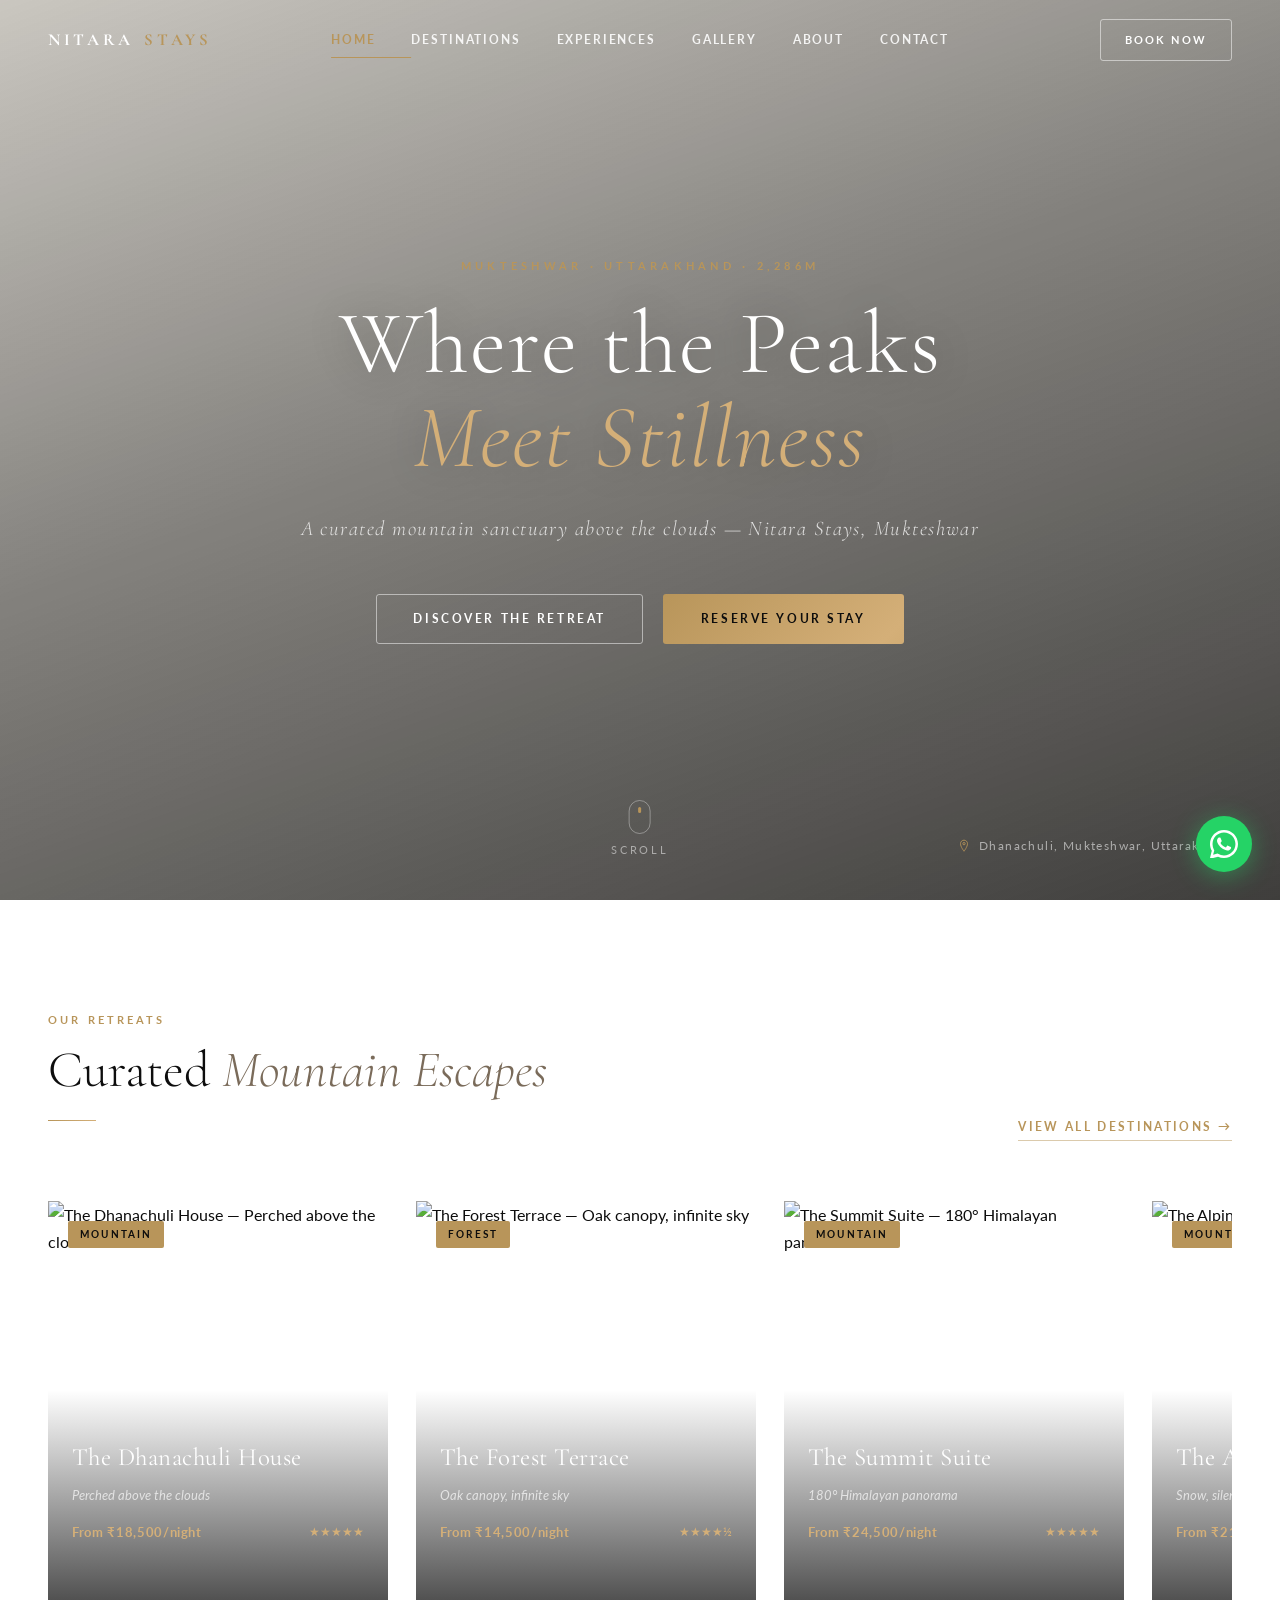
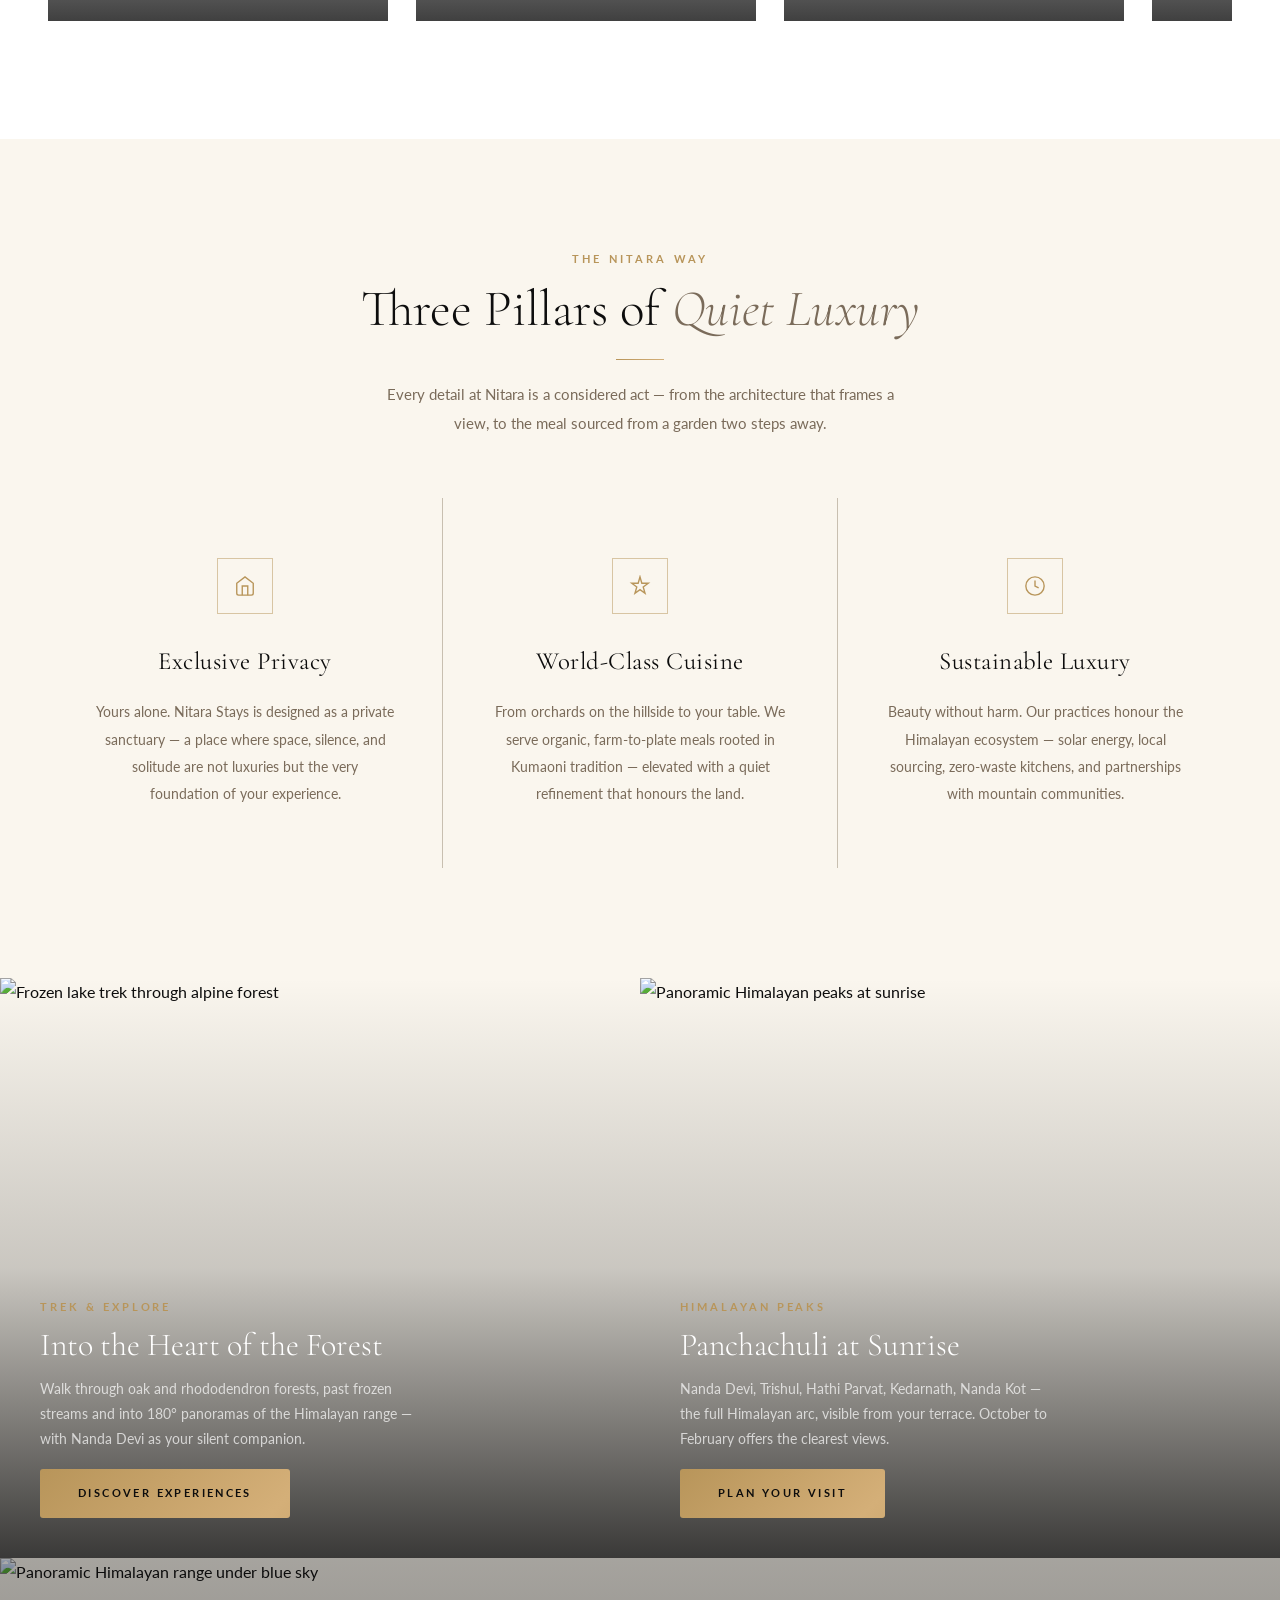
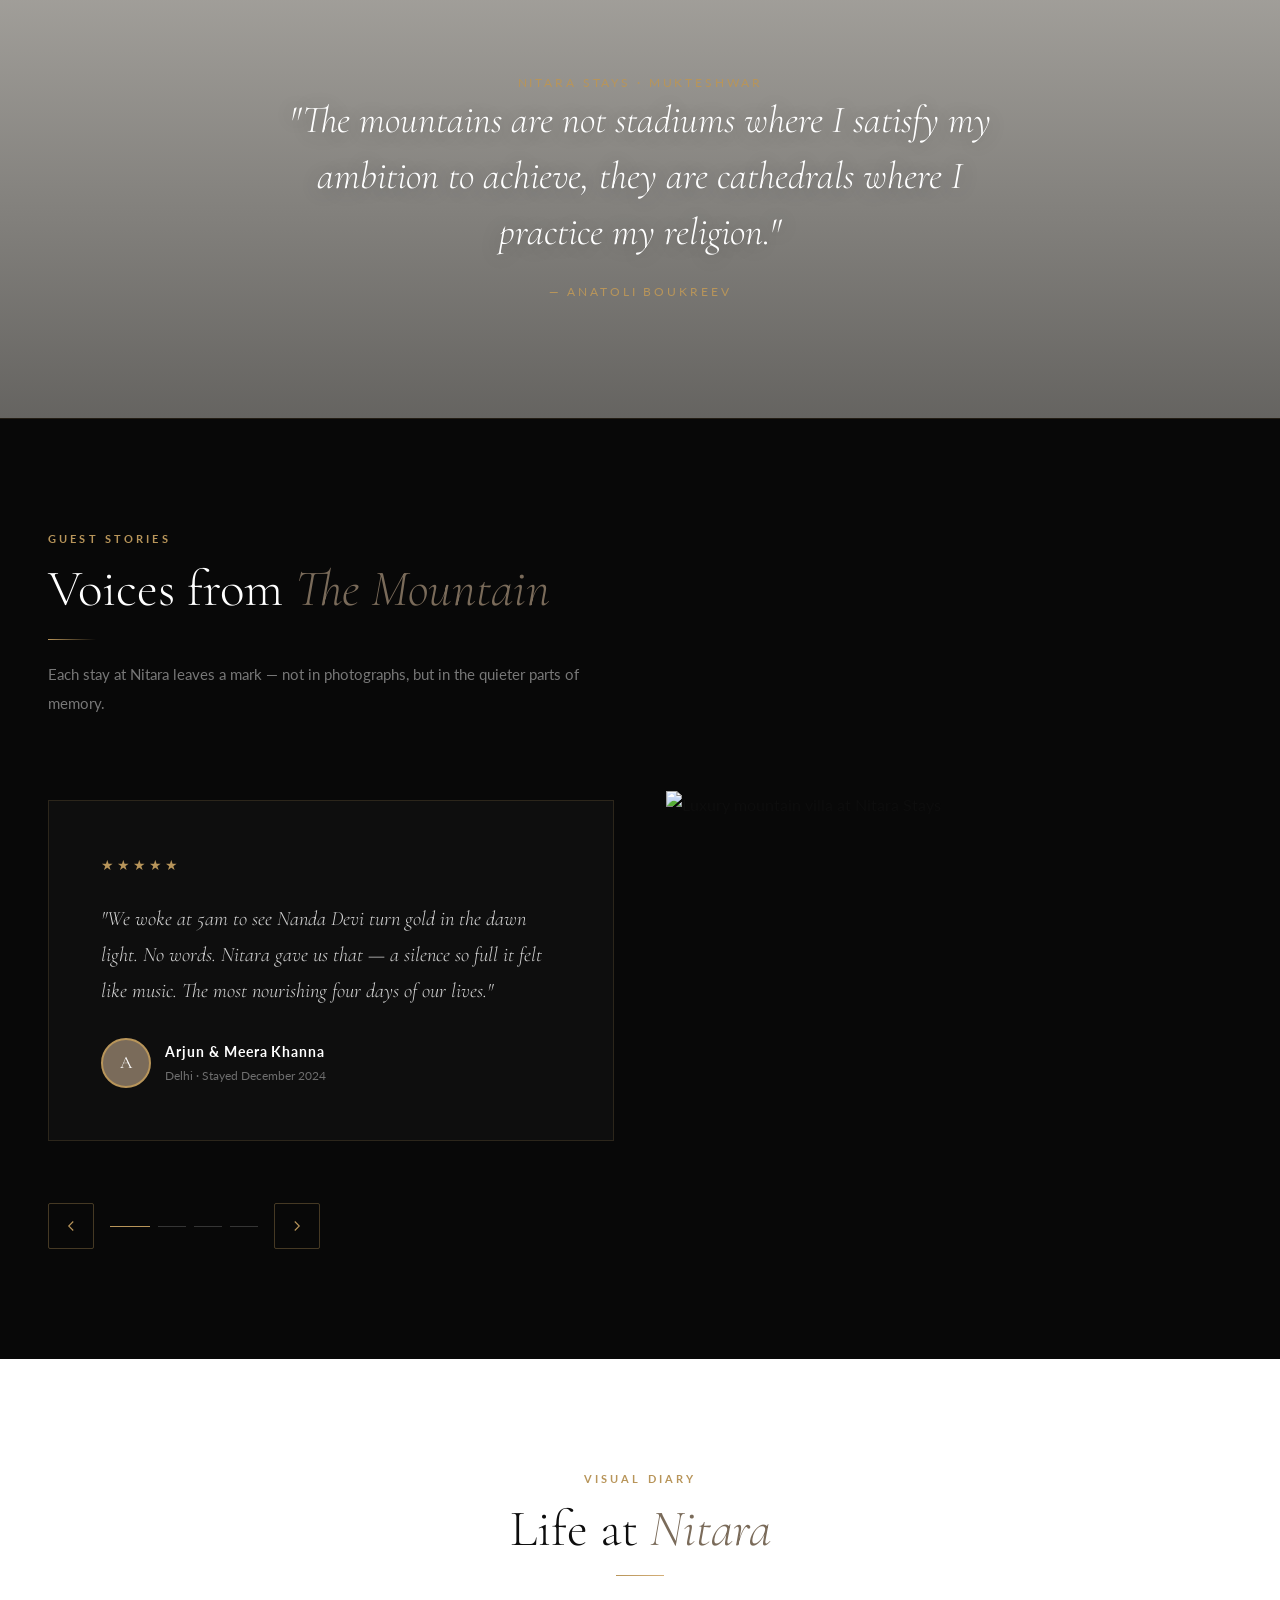
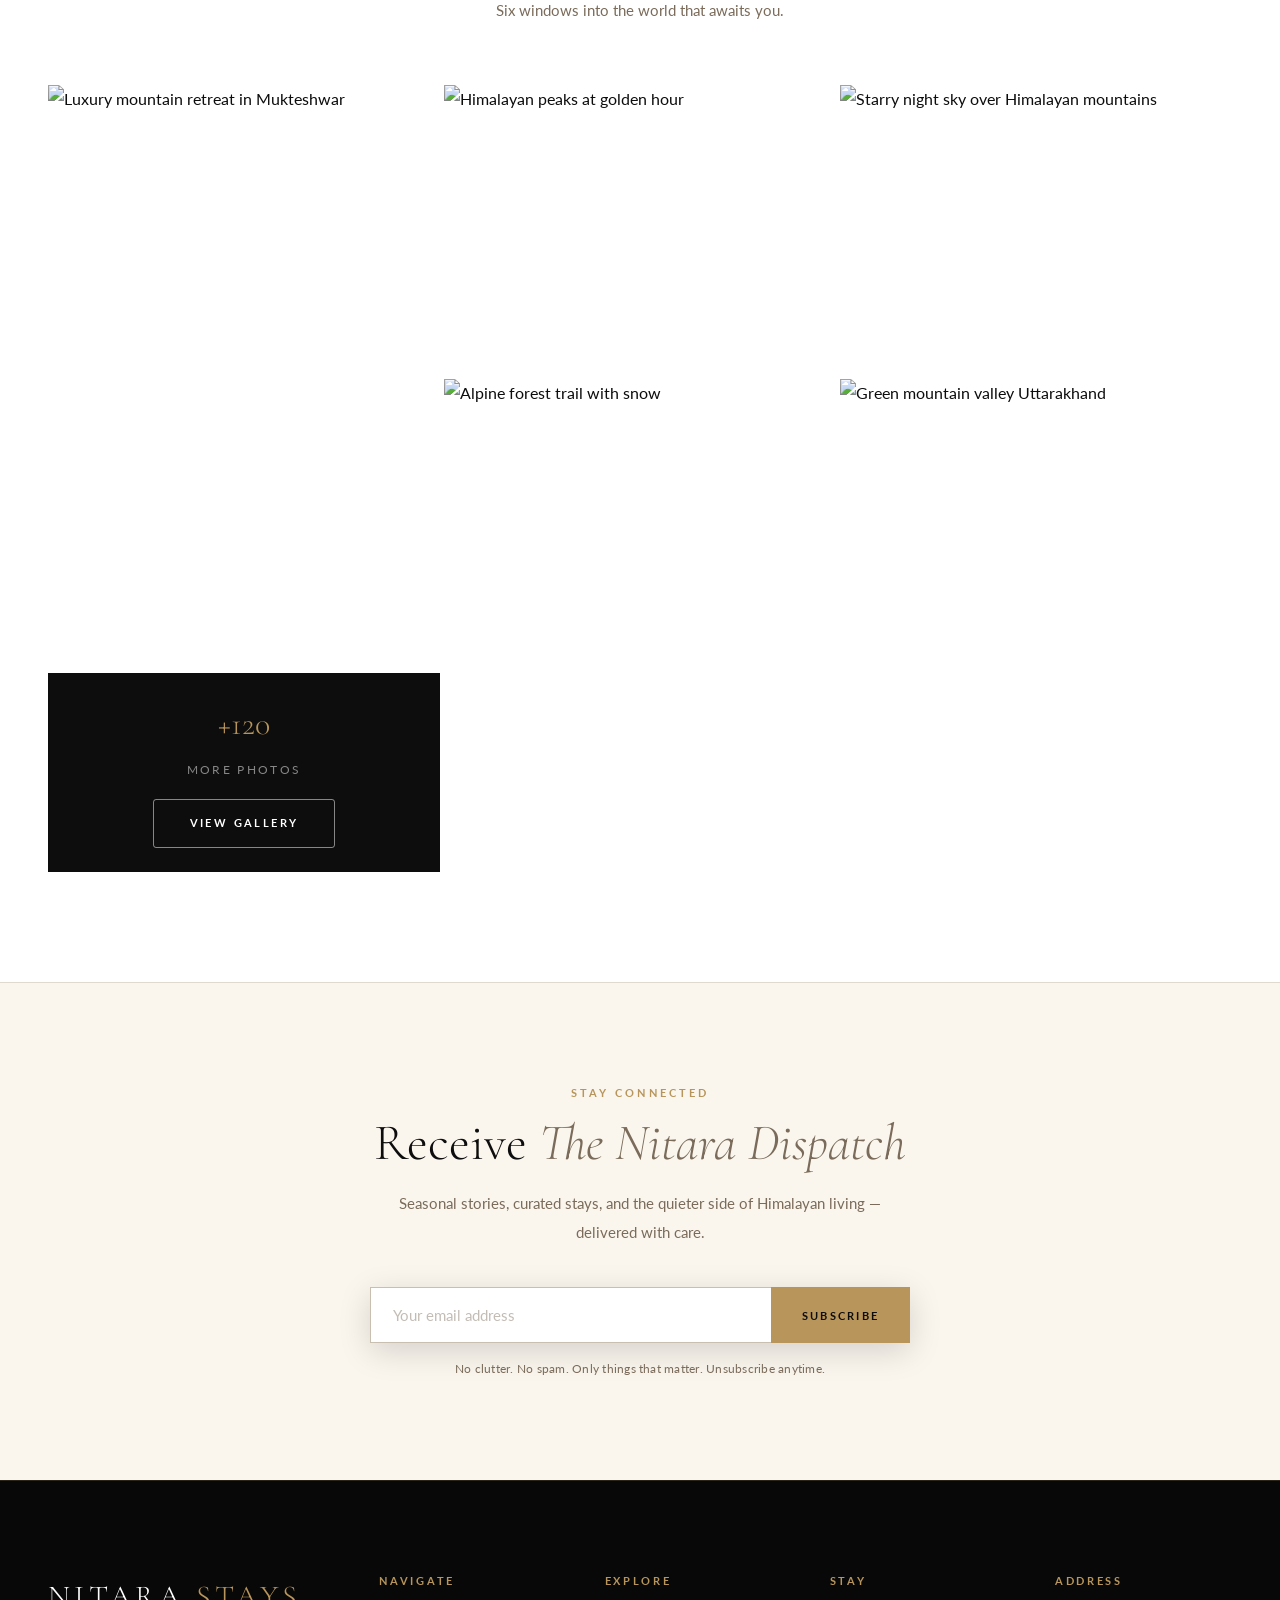
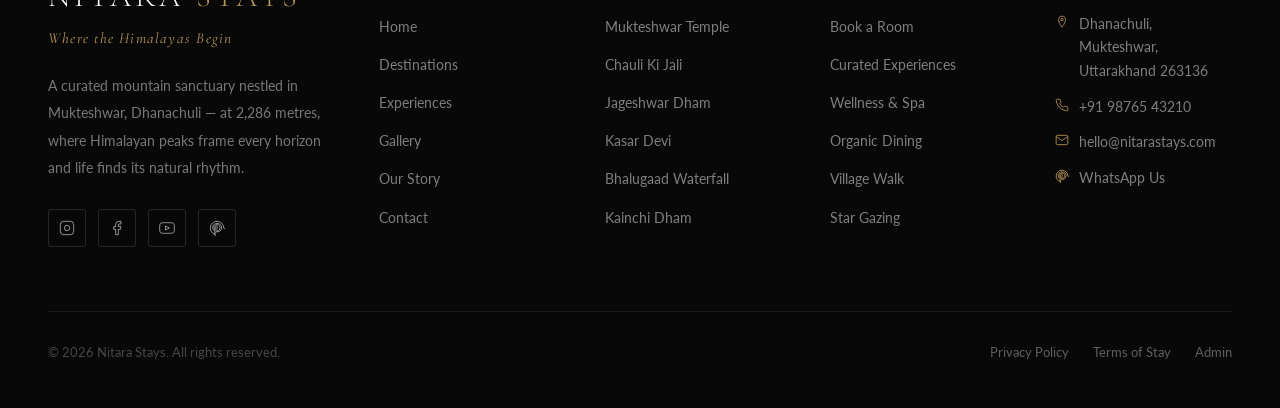
==== commit 1e0a69bd: "Auto: inject nav-upgrade.js into all pages" ====
--- a/index.html
+++ b/index.html
@@ -403,6 +403,7 @@
 <script src="https://cdn.jsdelivr.net/npm/@supabase/supabase-js@2/dist/umd/supabase.min.js"></script>
 <script src="js/supabase-config.js"></script>
 <script src="js/global.js"></script>
+<script src="js/nav-upgrade.js"></script>
 <script src="js/home.js"></script>
 </body>
 </html>
--- a/css/home.css
+++ b/css/home.css
@@ -1,5 +1,5 @@
 /* ============================================================
-   NITARA STAYS — Home Page CSS
+   NITARA STAYS — Home Page CSS (Premium Upgrade)
    ============================================================ */
 
 /* ─── Hero Section ─── */
@@ -25,25 +25,25 @@
 .hero-image-bg {
   position: absolute;
   inset: 0;
-  background-image: url('https://www.genspark.ai/api/files/s/BzrQBgzk');
+  background-image: url('https://images.unsplash.com/photo-1506905925346-21bda4d32df4?w=1920&q=85');
   background-size: cover;
-  background-position: center 30%;
+  background-position: center 35%;
   z-index: 0;
-  transform: scale(1.04);
-  animation: heroZoom 14s ease forwards;
+  transform: scale(1.05);
+  animation: heroZoom 18s ease forwards;
 }
 @keyframes heroZoom {
-  from { transform: scale(1.04); }
+  from { transform: scale(1.05); }
   to   { transform: scale(1.00); }
 }
 .hero-overlay {
   position: absolute;
   inset: 0;
   background: linear-gradient(
-    to bottom,
-    rgba(26,26,26,0.35) 0%,
-    rgba(26,26,26,0.55) 50%,
-    rgba(26,26,26,0.72) 100%
+    160deg,
+    rgba(10,10,10,0.20) 0%,
+    rgba(10,10,10,0.50) 45%,
+    rgba(10,10,10,0.78) 100%
   );
   z-index: 1;
 }
@@ -53,28 +53,29 @@
   text-align: center;
   color: var(--white);
   padding: 0 24px;
-  max-width: 920px;
+  max-width: 960px;
 }
 .hero-eyebrow {
   font-family: var(--font-sans);
-  font-size: 0.72rem;
+  font-size: 0.70rem;
   font-weight: 700;
-  letter-spacing: 0.35em;
+  letter-spacing: 0.38em;
   text-transform: uppercase;
   color: var(--gold);
-  margin-bottom: 20px;
+  margin-bottom: 22px;
   opacity: 0;
   animation: fadeUp 1s 0.4s forwards;
 }
 .hero-title {
   font-family: var(--font-serif);
-  font-size: clamp(2.8rem, 6.5vw, 6rem);
+  font-size: clamp(3rem, 7vw, 6.5rem);
   font-weight: 300;
-  line-height: 1.1;
+  line-height: 1.05;
   letter-spacing: 0.02em;
-  margin-bottom: 24px;
+  margin-bottom: 26px;
   opacity: 0;
   animation: fadeUp 1s 0.7s forwards;
+  text-shadow: 0 2px 40px rgba(0,0,0,0.3);
 }
 .hero-title em {
   font-style: italic;
@@ -82,12 +83,12 @@
 }
 .hero-sub {
   font-family: var(--font-serif);
-  font-size: clamp(1rem, 2vw, 1.25rem);
+  font-size: clamp(1rem, 2vw, 1.3rem);
   font-weight: 300;
-  color: rgba(255,255,255,0.8);
-  letter-spacing: 0.06em;
+  color: rgba(255,255,255,0.78);
+  letter-spacing: 0.07em;
   font-style: italic;
-  margin-bottom: 44px;
+  margin-bottom: 48px;
   opacity: 0;
   animation: fadeUp 1s 1s forwards;
 }
@@ -101,7 +102,7 @@
   animation: fadeUp 1s 1.3s forwards;
 }
 @keyframes fadeUp {
-  from { opacity: 0; transform: translateY(30px); }
+  from { opacity: 0; transform: translateY(32px); }
   to   { opacity: 1; transform: translateY(0); }
 }
 .hero-scroll-hint {
@@ -115,18 +116,18 @@
   align-items: center;
   gap: 8px;
   opacity: 0;
-  animation: fadeIn 1s 2s forwards;
+  animation: fadeIn 1s 2.2s forwards;
 }
 @keyframes fadeIn { to { opacity: 1; } }
 .hero-scroll-hint span {
-  font-size: 0.68rem;
-  letter-spacing: 0.25em;
+  font-size: 0.66rem;
+  letter-spacing: 0.28em;
   text-transform: uppercase;
-  color: rgba(255,255,255,0.55);
+  color: rgba(255,255,255,0.50);
 }
 .scroll-mouse {
   width: 22px; height: 34px;
-  border: 1px solid rgba(255,255,255,0.4);
+  border: 1px solid rgba(255,255,255,0.35);
   border-radius: 11px;
   position: relative;
 }
@@ -138,11 +139,11 @@
   width: 3px; height: 6px;
   background: var(--gold);
   border-radius: 2px;
-  animation: scrollBob 1.6s ease infinite;
+  animation: scrollBob 1.8s ease infinite;
 }
 @keyframes scrollBob {
   0%,100% { top: 6px; opacity: 1; }
-  50%      { top: 16px; opacity: 0.3; }
+  50%      { top: 16px; opacity: 0.25; }
 }
 .hero-location {
   position: absolute;
@@ -152,22 +153,22 @@
   display: flex;
   align-items: center;
   gap: 8px;
-  color: rgba(255,255,255,0.6);
-  font-size: 0.75rem;
-  letter-spacing: 0.1em;
+  color: rgba(255,255,255,0.55);
+  font-size: 0.73rem;
+  letter-spacing: 0.12em;
 }
 .hero-location svg { width: 14px; height: 14px; stroke: var(--gold); }
 
 /* ─── Destinations Strip ─── */
 .destinations-section {
-  padding: 100px 48px;
+  padding: 110px 48px;
   background: var(--white);
 }
 .destinations-header {
   display: flex;
   align-items: flex-end;
   justify-content: space-between;
-  margin-bottom: 56px;
+  margin-bottom: 60px;
 }
 .destinations-scroll-wrapper {
   overflow-x: auto;
@@ -185,7 +186,11 @@
   width: 340px;
   flex-shrink: 0;
   cursor: pointer;
-  group: true;
+  transition: transform 0.4s ease, box-shadow 0.4s ease;
+}
+.dest-card:hover {
+  transform: translateY(-8px);
+  box-shadow: 0 28px 64px rgba(0,0,0,0.18);
 }
 .dest-card-img {
   height: 420px;
@@ -197,40 +202,42 @@
   object-fit: cover;
   transition: transform 0.7s cubic-bezier(0.25,0.46,0.45,0.94);
 }
-.dest-card:hover .dest-card-img img { transform: scale(1.06); }
+.dest-card:hover .dest-card-img img { transform: scale(1.07); }
 .dest-card-img-overlay {
   position: absolute;
   inset: 0;
-  background: linear-gradient(to top, rgba(26,26,26,0.7) 0%, transparent 55%);
+  background: linear-gradient(to top, rgba(10,10,10,0.78) 0%, transparent 55%);
   transition: opacity 0.4s;
 }
-.dest-card:hover .dest-card-img-overlay { opacity: 0.8; }
+.dest-card:hover .dest-card-img-overlay { opacity: 0.9; }
 .dest-card-tag {
   position: absolute;
   top: 20px; left: 20px;
-  font-size: 0.65rem;
+  font-size: 0.62rem;
   font-weight: 700;
-  letter-spacing: 0.2em;
+  letter-spacing: 0.22em;
   text-transform: uppercase;
-  color: var(--white);
+  color: var(--charcoal);
   background: var(--gold);
-  padding: 4px 10px;
+  padding: 5px 12px;
+  border-radius: 2px;
 }
 .dest-card-info {
   position: absolute;
   bottom: 0; left: 0; right: 0;
-  padding: 24px;
+  padding: 28px 24px;
   color: var(--white);
 }
 .dest-card-name {
   font-family: var(--font-serif);
-  font-size: 1.5rem;
+  font-size: 1.55rem;
   font-weight: 400;
   margin-bottom: 6px;
+  letter-spacing: 0.02em;
 }
 .dest-card-tagline {
   font-size: 0.82rem;
-  color: rgba(255,255,255,0.7);
+  color: rgba(255,255,255,0.68);
   font-style: italic;
   margin-bottom: 14px;
 }
@@ -243,7 +250,7 @@
   font-size: 0.82rem;
   color: var(--gold-light);
   font-weight: 700;
-  letter-spacing: 0.04em;
+  letter-spacing: 0.05em;
 }
 .dest-card-stars {
   display: flex;
@@ -253,23 +260,24 @@
 }
 .dest-card-btn {
   display: inline-block;
-  font-size: 0.68rem;
+  font-size: 0.66rem;
   font-weight: 700;
-  letter-spacing: 0.18em;
+  letter-spacing: 0.20em;
   text-transform: uppercase;
   color: var(--charcoal);
   background: var(--gold);
-  padding: 8px 18px;
-  margin-top: 12px;
+  padding: 9px 18px;
+  margin-top: 14px;
+  border-radius: 2px;
   opacity: 0;
-  transform: translateY(8px);
+  transform: translateY(10px);
   transition: opacity 0.3s, transform 0.3s;
 }
 .dest-card:hover .dest-card-btn { opacity: 1; transform: translateY(0); }
 
 /* ─── Philosophy Section ─── */
 .philosophy-section {
-  padding: 100px 48px;
+  padding: 110px 48px;
   background: var(--ivory);
 }
 .philosophy-grid {
@@ -277,46 +285,51 @@
   grid-template-columns: repeat(3, 1fr);
   gap: 1px;
   background: var(--stone);
-  margin-top: 56px;
+  margin-top: 60px;
 }
 .philosophy-card {
   background: var(--ivory);
-  padding: 56px 48px;
+  padding: 60px 48px;
   text-align: center;
-  transition: background 0.4s;
-}
-.philosophy-card:hover { background: var(--white); }
+  transition: background 0.4s ease, transform 0.3s ease;
+}
+.philosophy-card:hover {
+  background: var(--white);
+  transform: translateY(-4px);
+}
 .philosophy-icon {
-  width: 52px; height: 52px;
-  margin: 0 auto 24px;
-  border: 1px solid var(--gold);
+  width: 56px; height: 56px;
+  margin: 0 auto 26px;
+  border: 1px solid rgba(184,149,90,0.5);
   display: flex;
   align-items: center;
   justify-content: center;
-  transition: background 0.3s;
+  transition: background 0.3s, border-color 0.3s;
 }
 .philosophy-card:hover .philosophy-icon {
   background: var(--gold);
+  border-color: var(--gold);
 }
 .philosophy-icon svg { width: 22px; height: 22px; stroke: var(--gold); }
 .philosophy-card:hover .philosophy-icon svg { stroke: var(--charcoal); }
 .philosophy-title {
   font-family: var(--font-serif);
-  font-size: 1.5rem;
+  font-size: 1.55rem;
   font-weight: 400;
   margin-bottom: 16px;
+  letter-spacing: 0.02em;
 }
 .philosophy-desc {
   font-size: 0.9rem;
   color: var(--taupe);
-  line-height: 1.85;
+  line-height: 1.9;
 }
 
 /* ─── Experiences Strip ─── */
 .exp-strip {
   display: grid;
   grid-template-columns: 1fr 1fr;
-  height: 560px;
+  height: 580px;
 }
 .exp-strip-item {
   position: relative;
@@ -326,119 +339,140 @@
 .exp-strip-item img {
   width: 100%; height: 100%;
   object-fit: cover;
-  transition: transform 0.7s ease;
-}
-.exp-strip-item:hover img { transform: scale(1.06); }
+  transition: transform 0.8s cubic-bezier(0.25,0.46,0.45,0.94);
+}
+.exp-strip-item:hover img { transform: scale(1.07); }
 .exp-strip-overlay {
   position: absolute;
   inset: 0;
-  background: linear-gradient(to top, rgba(26,26,26,0.72) 0%, transparent 55%);
-}
+  background: linear-gradient(
+    to top,
+    rgba(10,10,10,0.80) 0%,
+    rgba(10,10,10,0.20) 50%,
+    transparent 100%
+  );
+  transition: opacity 0.4s;
+}
+.exp-strip-item:hover .exp-strip-overlay { opacity: 0.92; }
 .exp-strip-content {
   position: absolute;
-  bottom: 36px; left: 36px; right: 36px;
+  bottom: 40px; left: 40px; right: 40px;
   color: var(--white);
 }
 .exp-strip-label {
-  font-size: 0.68rem;
+  font-size: 0.66rem;
   font-weight: 700;
-  letter-spacing: 0.25em;
+  letter-spacing: 0.28em;
   text-transform: uppercase;
   color: var(--gold);
   margin-bottom: 10px;
 }
 .exp-strip-title {
   font-family: var(--font-serif);
-  font-size: clamp(1.4rem, 2.5vw, 2.2rem);
+  font-size: clamp(1.5rem, 2.5vw, 2.4rem);
   font-weight: 300;
   margin-bottom: 14px;
+  line-height: 1.15;
 }
 .exp-strip-desc {
   font-size: 0.88rem;
-  color: rgba(255,255,255,0.72);
-  line-height: 1.7;
+  color: rgba(255,255,255,0.70);
+  line-height: 1.75;
   max-width: 380px;
 }
 
-/* ─── Full-width Himalaya Banner ─── */
+/* ─── Himalaya Banner ─── */
 .himalaya-banner {
   position: relative;
-  height: 420px;
+  height: 460px;
   overflow: hidden;
 }
 .himalaya-banner img {
   width: 100%; height: 100%;
   object-fit: cover;
   object-position: center 40%;
-}
+  transition: transform 12s ease;
+}
+.himalaya-banner:hover img { transform: scale(1.03); }
 .himalaya-banner-overlay {
   position: absolute;
   inset: 0;
-  background: var(--overlay);
+  background: linear-gradient(
+    to bottom,
+    rgba(10,10,10,0.35) 0%,
+    rgba(10,10,10,0.62) 100%
+  );
   display: flex;
   align-items: center;
   justify-content: center;
   text-align: center;
 }
-.himalaya-banner-text { color: var(--white); max-width: 700px; padding: 0 24px; }
+.himalaya-banner-text { color: var(--white); max-width: 760px; padding: 0 28px; }
 .himalaya-quote {
   font-family: var(--font-serif);
-  font-size: clamp(1.6rem, 3.5vw, 2.8rem);
+  font-size: clamp(1.5rem, 3vw, 2.6rem);
   font-weight: 300;
   font-style: italic;
-  line-height: 1.4;
-  margin-bottom: 20px;
+  line-height: 1.45;
+  margin-bottom: 22px;
+  text-shadow: 0 2px 20px rgba(0,0,0,0.3);
 }
 .himalaya-attr {
-  font-size: 0.78rem;
-  letter-spacing: 0.2em;
+  font-size: 0.75rem;
+  letter-spacing: 0.24em;
   text-transform: uppercase;
   color: var(--gold);
 }
 
 /* ─── Testimonials ─── */
 .testimonials-section {
-  padding: 100px 48px;
-  background: var(--charcoal);
+  padding: 110px 48px;
+  background: #080808;
   overflow: hidden;
+  border-top: 1px solid rgba(184,149,90,0.15);
 }
 .testimonials-section .section-title { color: var(--white); }
-.testimonials-section .section-subtitle { color: rgba(255,255,255,0.5); }
+.testimonials-section .section-subtitle { color: rgba(255,255,255,0.45); }
+.testimonials-section .section-divider {
+  background: linear-gradient(90deg, var(--gold), transparent);
+}
 .testimonials-carousel {
   position: relative;
-  margin-top: 60px;
+  margin-top: 64px;
   overflow: hidden;
 }
 .testimonials-track {
   display: flex;
-  transition: transform 0.6s cubic-bezier(0.25, 0.46, 0.45, 0.94);
+  transition: transform 0.7s cubic-bezier(0.25, 0.46, 0.45, 0.94);
 }
 .testimonial-slide {
   flex: 0 0 100%;
   display: grid;
   grid-template-columns: 1fr 1fr;
-  gap: 48px;
+  gap: 52px;
   align-items: center;
 }
 .testimonial-quote-block {
-  padding: 48px;
-  border: 1px solid rgba(200,169,110,0.2);
-  background: rgba(255,255,255,0.03);
-}
+  padding: 52px;
+  border: 1px solid rgba(184,149,90,0.18);
+  background: rgba(255,255,255,0.025);
+  transition: border-color 0.3s;
+}
+.testimonial-quote-block:hover { border-color: rgba(184,149,90,0.4); }
 .testimonial-stars {
   display: flex;
   gap: 5px;
   margin-bottom: 24px;
 }
-.testimonial-stars span { color: var(--gold); font-size: 0.9rem; }
+.testimonial-stars span { color: var(--gold); font-size: 0.88rem; letter-spacing: 3px; }
 .testimonial-text {
   font-family: var(--font-serif);
-  font-size: 1.3rem;
+  font-size: 1.28rem;
   font-weight: 300;
   font-style: italic;
-  color: rgba(255,255,255,0.85);
-  line-height: 1.7;
-  margin-bottom: 28px;
+  color: rgba(255,255,255,0.82);
+  line-height: 1.75;
+  margin-bottom: 30px;
 }
 .testimonial-author {
   display: flex;
@@ -446,11 +480,10 @@
   gap: 14px;
 }
 .testimonial-avatar {
-  width: 48px; height: 48px;
+  width: 50px; height: 50px;
   border-radius: 50%;
   background: var(--taupe);
   border: 2px solid var(--gold);
-  overflow: hidden;
   display: flex; align-items: center; justify-content: center;
   font-family: var(--font-serif);
   font-size: 1.1rem;
@@ -460,67 +493,72 @@
 }
 .testimonial-name {
   font-family: var(--font-sans);
-  font-size: 0.88rem;
+  font-size: 0.86rem;
   font-weight: 700;
   color: var(--white);
-  letter-spacing: 0.06em;
+  letter-spacing: 0.07em;
 }
 .testimonial-origin {
-  font-size: 0.78rem;
-  color: rgba(255,255,255,0.45);
+  font-size: 0.76rem;
+  color: rgba(255,255,255,0.40);
+  margin-top: 3px;
 }
 .testimonial-img-block {
-  height: 340px;
+  height: 360px;
   overflow: hidden;
+  position: relative;
 }
 .testimonial-img-block img {
   width: 100%; height: 100%;
   object-fit: cover;
-}
+  transition: transform 0.7s ease;
+}
+.testimonial-slide:hover .testimonial-img-block img { transform: scale(1.04); }
 .testimonial-controls {
   display: flex;
   align-items: center;
   gap: 16px;
-  margin-top: 40px;
+  margin-top: 44px;
 }
 .testimonial-btn {
-  width: 44px; height: 44px;
-  border: 1px solid rgba(200,169,110,0.4);
+  width: 46px; height: 46px;
+  border: 1px solid rgba(184,149,90,0.35);
   background: transparent;
   display: flex;
   align-items: center;
   justify-content: center;
   cursor: pointer;
-  transition: var(--transition-fast);
+  transition: border-color 0.2s, background 0.2s;
+  border-radius: 2px;
 }
 .testimonial-btn:hover {
   border-color: var(--gold);
-  background: rgba(200,169,110,0.1);
+  background: rgba(184,149,90,0.10);
 }
 .testimonial-btn svg { stroke: var(--gold); width: 18px; height: 18px; }
-.testimonial-dots {
-  display: flex;
-  gap: 8px;
-}
+.testimonial-dots { display: flex; gap: 8px; }
 .testimonial-dot {
-  width: 24px; height: 1px;
-  background: rgba(255,255,255,0.2);
+  width: 28px; height: 1px;
+  background: rgba(255,255,255,0.18);
   cursor: pointer;
-  transition: background 0.2s;
-}
-.testimonial-dot.active { background: var(--gold); }
+  transition: background 0.3s, width 0.3s;
+}
+.testimonial-dot.active {
+  background: var(--gold);
+  width: 40px;
+}
 
 /* ─── Gallery Grid ─── */
 .gallery-preview-section {
-  padding: 100px 48px;
+  padding: 110px 48px;
   background: var(--white);
 }
 .gallery-grid-6 {
   display: grid;
   grid-template-columns: repeat(3, 1fr);
-  grid-template-rows: 280px 280px;
-  gap: 3px;
-  margin-top: 56px;
+  grid-template-rows: 290px 290px;
+  gap: 4px;
+  margin-top: 60px;
 }
 .gallery-grid-6 .g-item {
   overflow: hidden;
@@ -534,101 +572,130 @@
 .gallery-grid-6 .g-item img {
   width: 100%; height: 100%;
   object-fit: cover;
-  transition: transform 0.6s ease;
-}
-.gallery-grid-6 .g-item:hover img { transform: scale(1.07); }
+  transition: transform 0.7s ease;
+}
+.gallery-grid-6 .g-item:hover img { transform: scale(1.08); }
 .g-item-overlay {
   position: absolute;
   inset: 0;
-  background: rgba(200,169,110,0.0);
+  background: rgba(184,149,90,0.0);
   display: flex;
   align-items: center;
   justify-content: center;
-  transition: background 0.3s;
-}
-.g-item:hover .g-item-overlay { background: rgba(200,169,110,0.15); }
+  transition: background 0.35s;
+}
+.g-item:hover .g-item-overlay { background: rgba(13,13,13,0.35); }
 .g-item-overlay span {
   color: var(--white);
-  font-size: 1.5rem;
+  font-size: 2rem;
+  font-weight: 300;
   opacity: 0;
-  transition: opacity 0.3s;
-}
-.g-item:hover .g-item-overlay span { opacity: 1; }
+  transition: opacity 0.3s, transform 0.3s;
+  transform: scale(0.8);
+}
+.g-item:hover .g-item-overlay span {
+  opacity: 1;
+  transform: scale(1);
+}
 
 /* ─── Newsletter ─── */
 .newsletter-section {
-  padding: 90px 48px;
+  padding: 100px 48px;
   background: var(--ivory);
   text-align: center;
+  border-top: 1px solid rgba(200,191,176,0.5);
 }
 .newsletter-form {
   display: flex;
-  max-width: 520px;
-  margin: 36px auto 0;
+  max-width: 540px;
+  margin: 40px auto 0;
   gap: 0;
+  box-shadow: var(--shadow-md);
 }
 .newsletter-form input {
   flex: 1;
-  padding: 16px 20px;
+  padding: 18px 22px;
   border: 1px solid var(--stone);
   border-right: none;
   background: var(--white);
   font-size: 0.92rem;
   color: var(--charcoal);
   outline: none;
-}
-.newsletter-form input::placeholder { color: rgba(138,123,106,0.5); }
+  transition: border-color 0.2s;
+}
+.newsletter-form input:focus { border-color: var(--gold); }
+.newsletter-form input::placeholder { color: rgba(122,107,90,0.45); }
 .newsletter-form button {
-  padding: 16px 28px;
+  padding: 18px 30px;
   background: var(--gold);
   border: 1px solid var(--gold);
   color: var(--charcoal);
-  font-size: 0.72rem;
+  font-size: 0.70rem;
   font-weight: 700;
-  letter-spacing: 0.18em;
+  letter-spacing: 0.20em;
   text-transform: uppercase;
   cursor: pointer;
   white-space: nowrap;
-  transition: background 0.2s;
-}
-.newsletter-form button:hover { background: var(--gold-light); }
+  transition: background 0.2s, box-shadow 0.2s;
+}
+.newsletter-form button:hover {
+  background: var(--gold-light);
+  box-shadow: 0 4px 20px rgba(184,149,90,0.4);
+}
 .newsletter-note {
-  margin-top: 14px;
-  font-size: 0.78rem;
+  margin-top: 16px;
+  font-size: 0.76rem;
   color: var(--taupe);
-}
-
-/* ─── Destinations Section ─── */
+  letter-spacing: 0.02em;
+}
+
+/* ─── See All Link ─── */
 .destinations-section .see-all {
-  font-size: 0.75rem;
+  font-size: 0.73rem;
   font-weight: 700;
-  letter-spacing: 0.18em;
+  letter-spacing: 0.20em;
   text-transform: uppercase;
   color: var(--gold);
-  border-bottom: 1px solid var(--gold);
-  padding-bottom: 2px;
-  transition: color 0.2s;
+  border-bottom: 1px solid rgba(184,149,90,0.5);
+  padding-bottom: 3px;
+  transition: color 0.2s, border-color 0.2s;
   white-space: nowrap;
 }
-.destinations-section .see-all:hover { color: var(--charcoal); border-color: var(--charcoal); }
+.destinations-section .see-all:hover {
+  color: var(--charcoal);
+  border-color: var(--charcoal);
+}
 
 /* ─── Responsive ─── */
 @media (max-width: 1100px) {
   .destinations-section, .philosophy-section, .gallery-preview-section,
-  .newsletter-section, .testimonials-section { padding: 72px 32px; }
+  .newsletter-section, .testimonials-section { padding: 80px 32px; }
   .testimonial-slide { grid-template-columns: 1fr; }
-  .testimonial-img-block { height: 220px; }
+  .testimonial-img-block { height: 240px; }
+  .testimonial-quote-block { padding: 36px; }
 }
 @media (max-width: 768px) {
   .destinations-section, .philosophy-section, .gallery-preview-section,
-  .newsletter-section, .testimonials-section { padding: 60px 20px; }
+  .newsletter-section, .testimonials-section { padding: 64px 20px; }
   .destinations-header { flex-direction: column; align-items: flex-start; gap: 16px; }
-  .philosophy-grid { grid-template-columns: 1fr; }
+  .philosophy-grid { grid-template-columns: 1fr; gap: 1px; }
   .exp-strip { grid-template-columns: 1fr; height: auto; }
-  .exp-strip-item { height: 320px; }
-  .gallery-grid-6 { grid-template-columns: 1fr 1fr; grid-template-rows: auto; }
+  .exp-strip-item { height: 340px; }
+  .gallery-grid-6 {
+    grid-template-columns: 1fr 1fr;
+    grid-template-rows: auto;
+  }
   .gallery-grid-6 .g-item:first-child { grid-column: auto; grid-row: auto; }
-  .newsletter-form { flex-direction: column; }
+  .newsletter-form { flex-direction: column; box-shadow: none; }
   .newsletter-form input { border-right: 1px solid var(--stone); border-bottom: none; }
   .hero-location { display: none; }
-}
+  .himalaya-banner { height: 340px; }
+  .testimonials-section { padding: 64px 20px; }
+}
+@media (max-width: 480px) {
+  .hero-title { font-size: clamp(2.4rem, 10vw, 3.5rem); }
+  .philosophy-card { padding: 40px 28px; }
+  .exp-strip-content { bottom: 24px; left: 24px; right: 24px; }
+  .gallery-grid-6 { grid-template-columns: 1fr; }
+  .gallery-grid-6 .g-item { height: 220px; }
+}
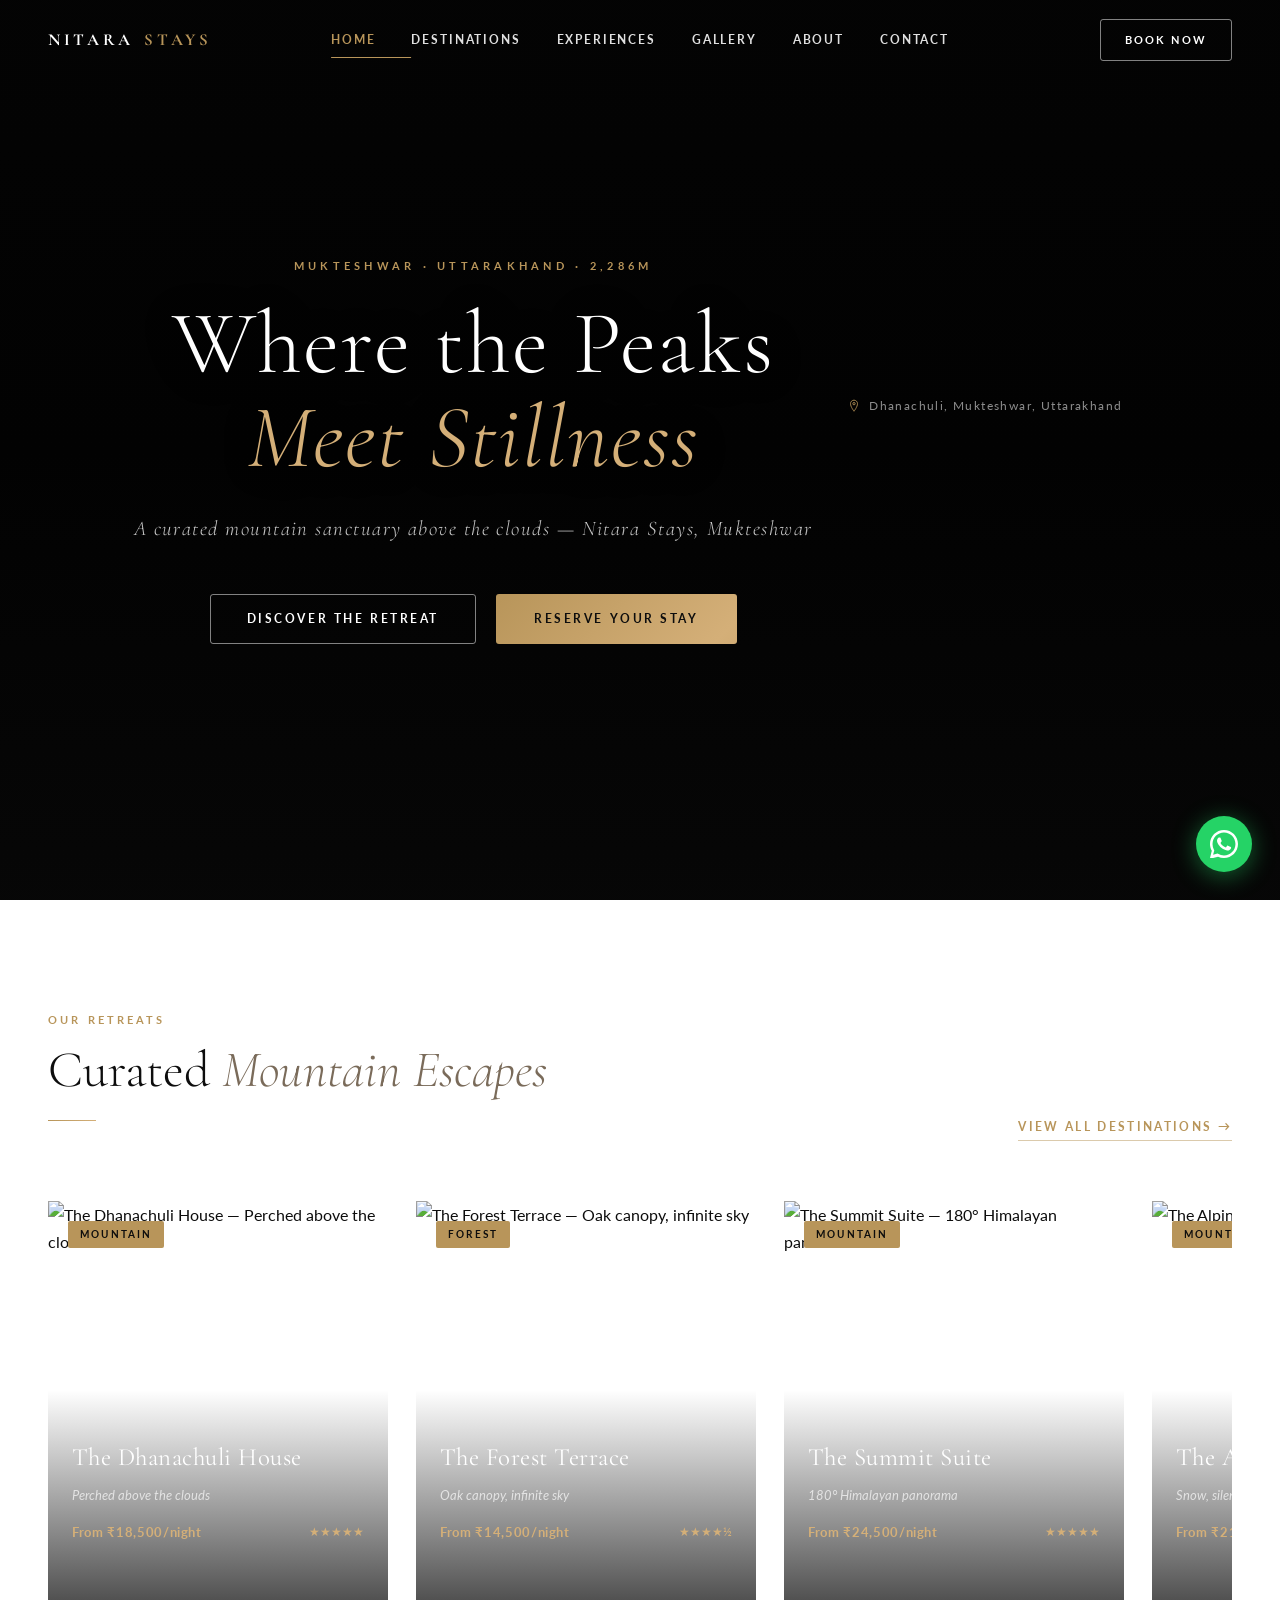
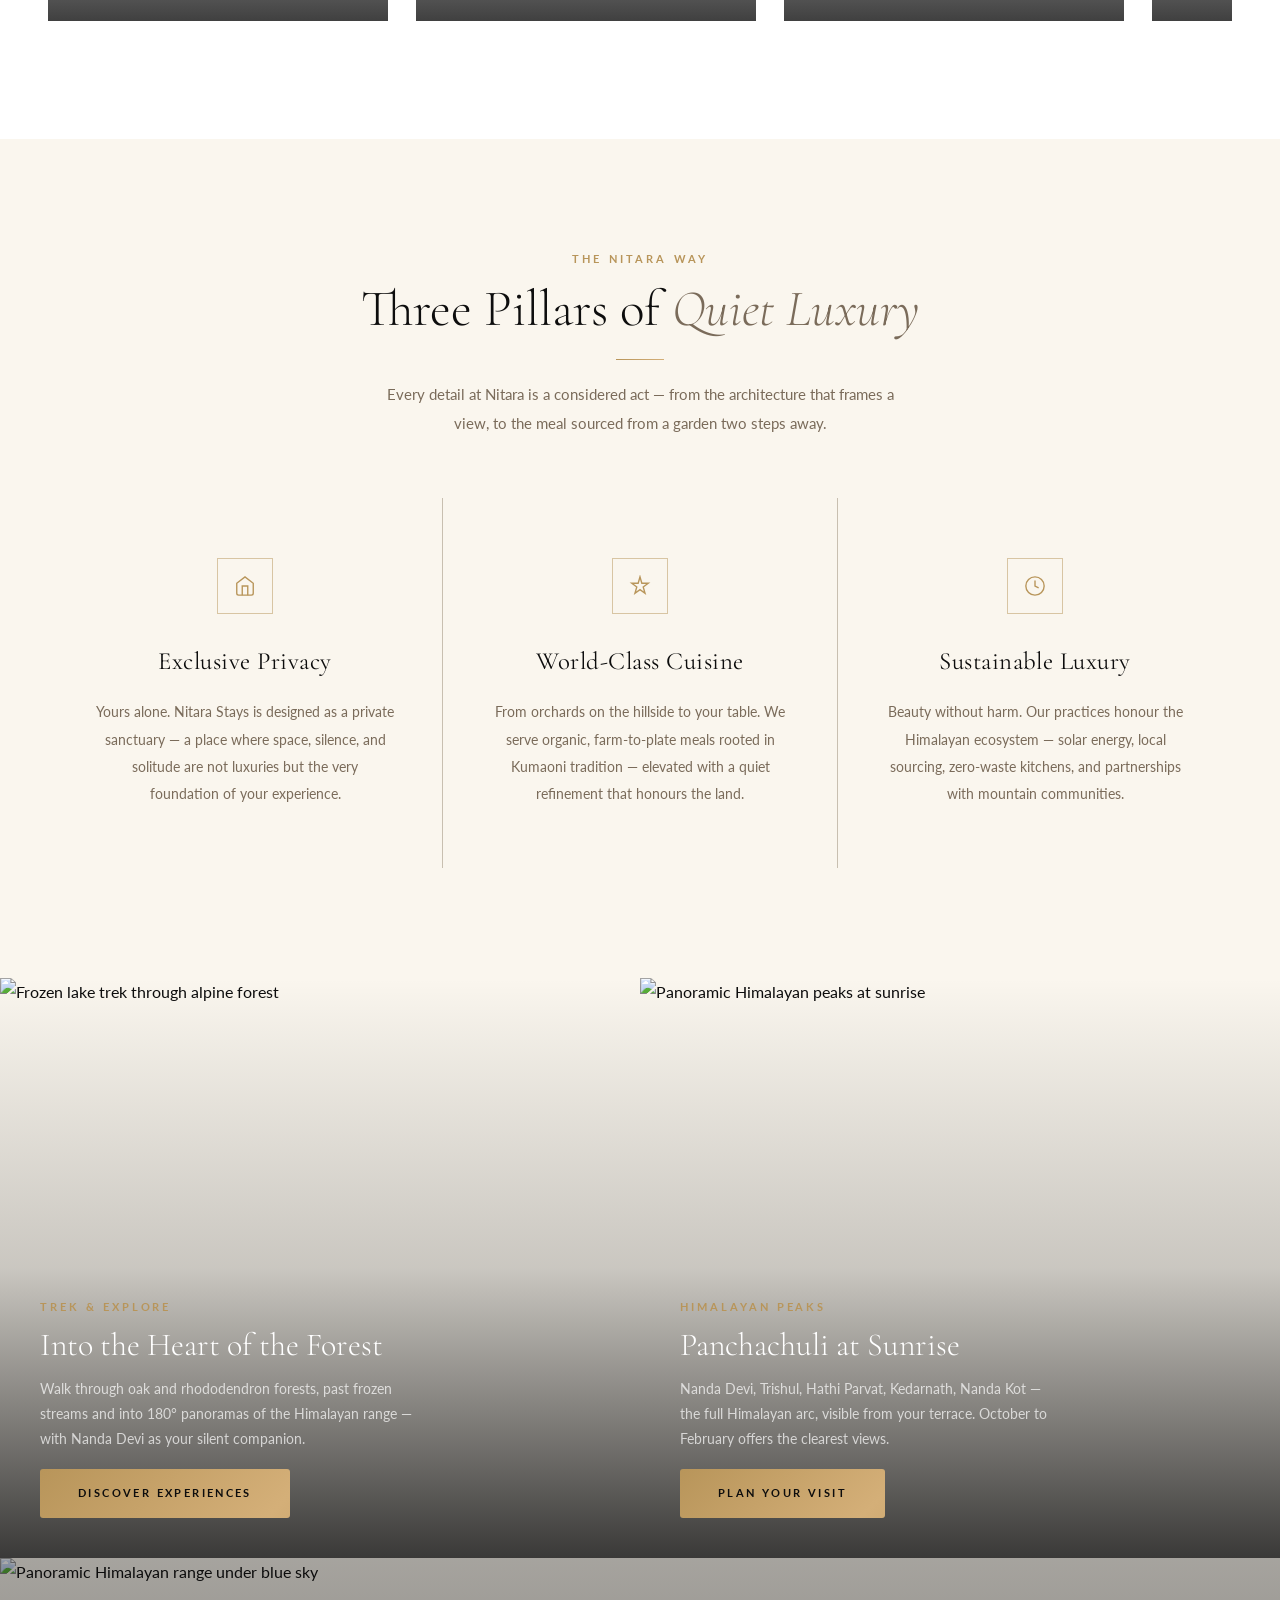
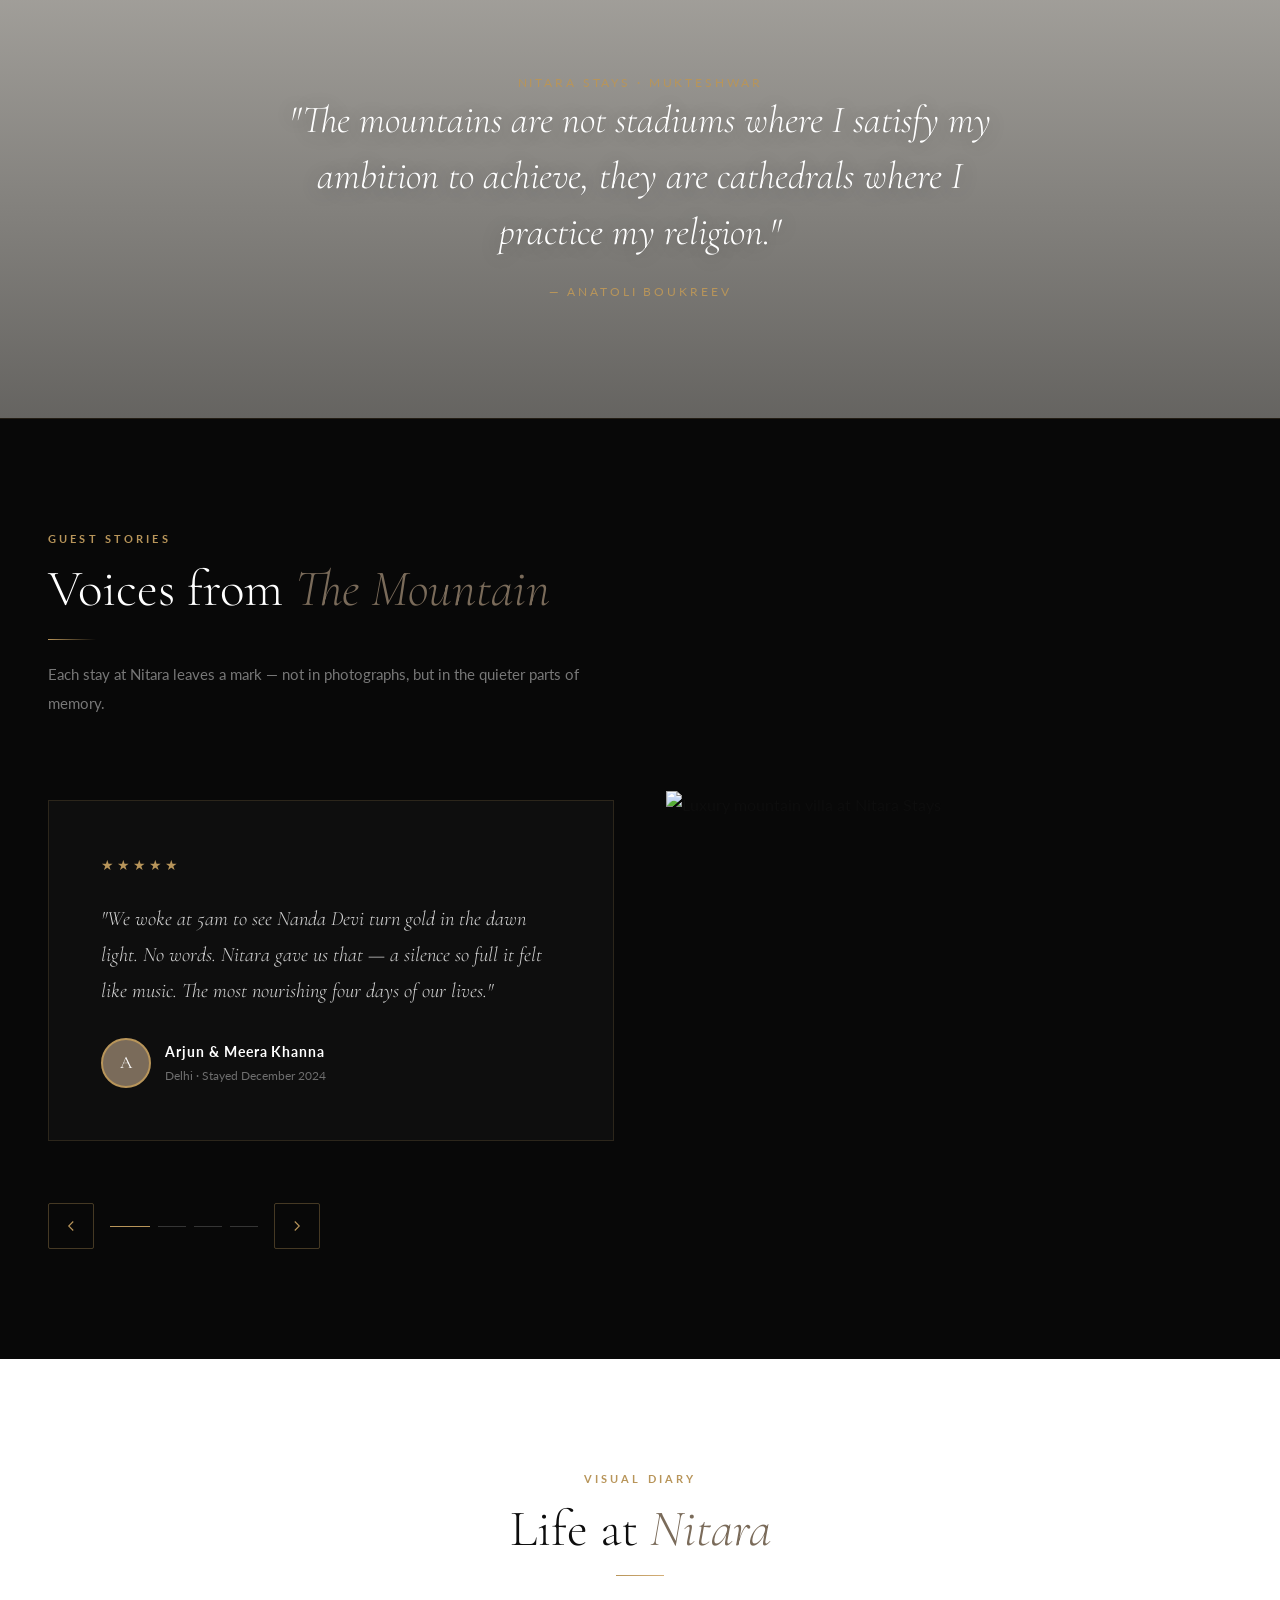
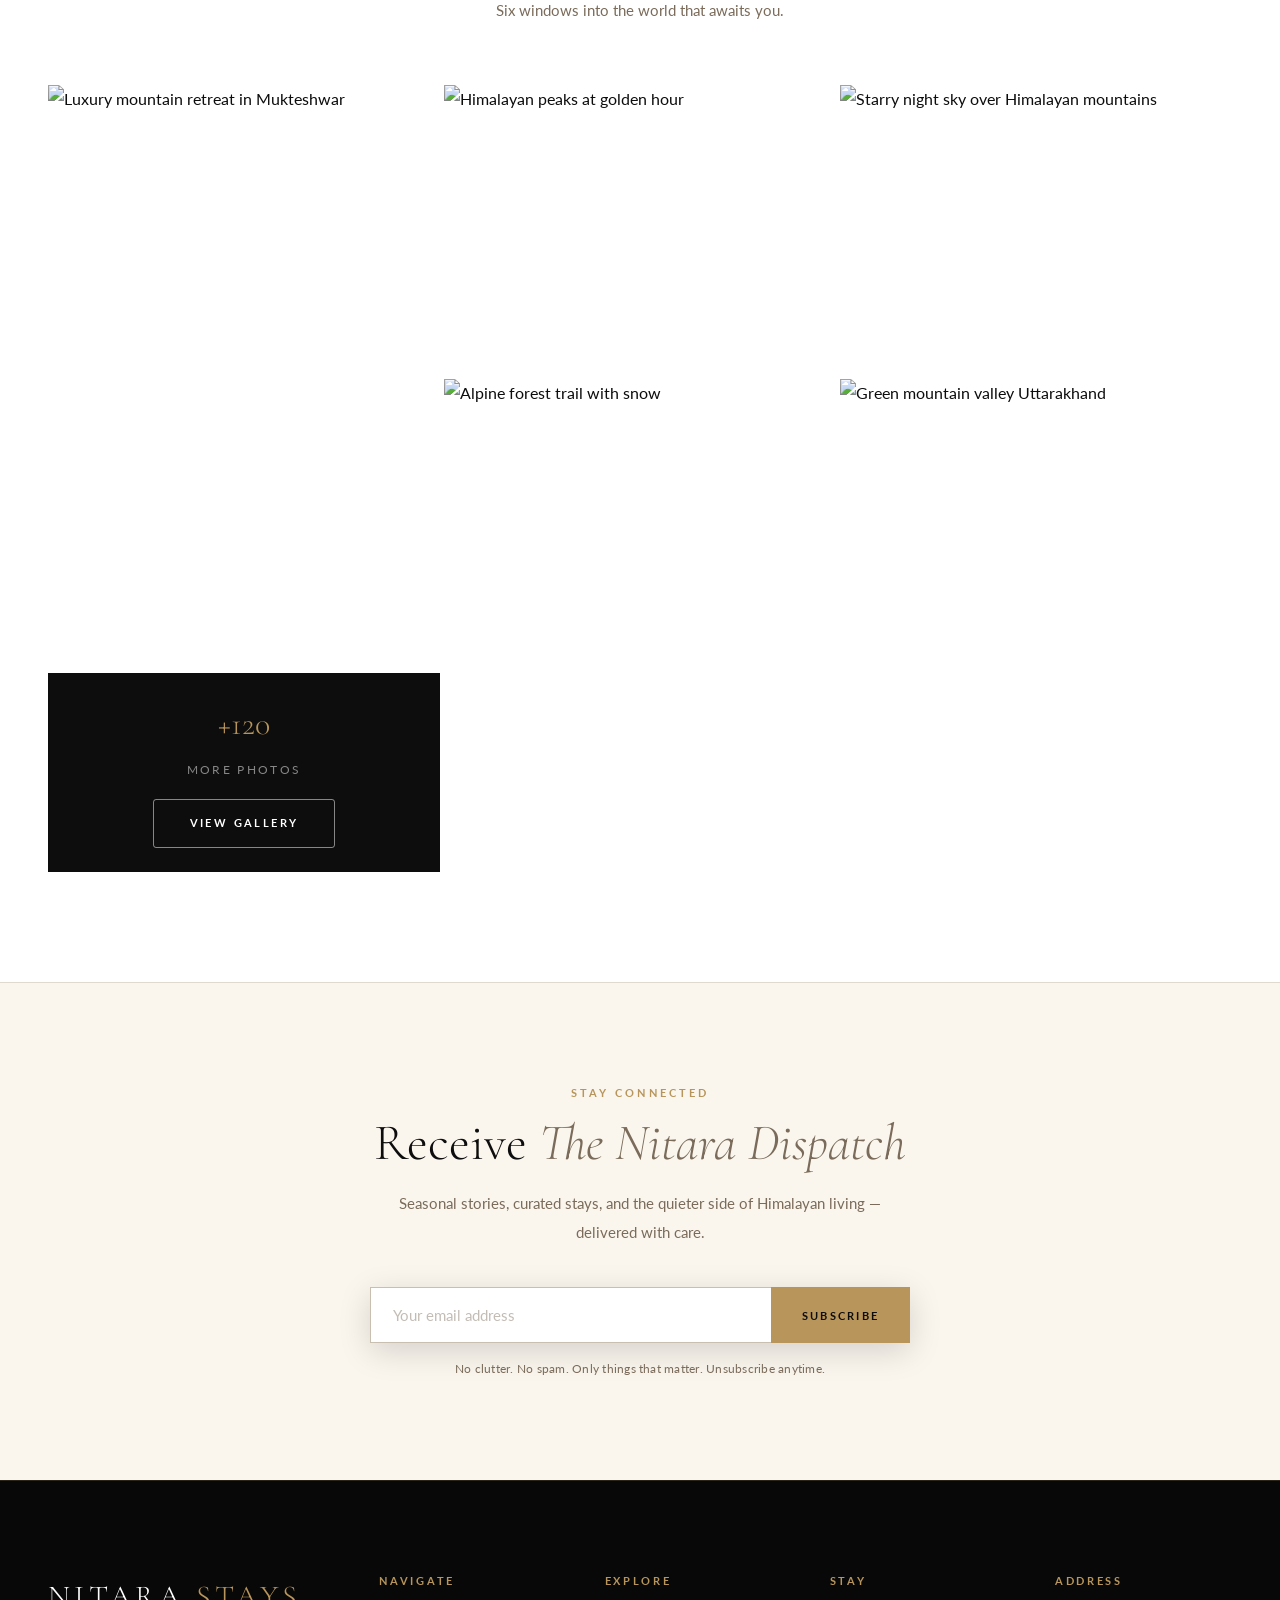
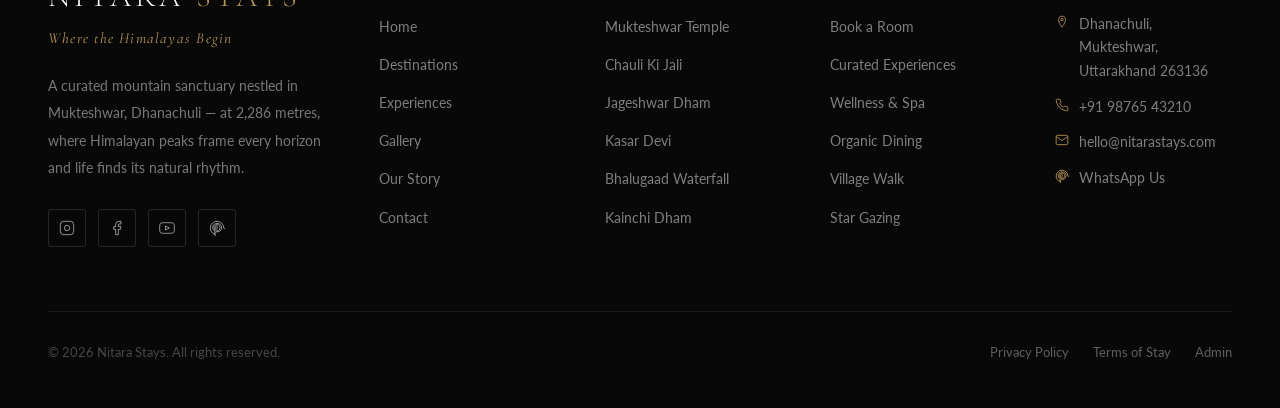
==== commit 77645a0a: "index.html" ====
--- a/index.html
+++ b/index.html
@@ -11,6 +11,60 @@
   <meta property="og:type" content="website" />
   <link rel="stylesheet" href="css/global.css" />
   <link rel="stylesheet" href="css/home.css" />
+  <style>
+    /* ─── Hero Video ─── */
+    .hero {
+      position: relative;
+      overflow: hidden;
+    }
+    .hero-video-wrap {
+      position: absolute;
+      inset: 0;
+      z-index: 0;
+      pointer-events: none;
+      overflow: hidden;
+      background: #000;
+    }
+    .hero-video-iframe {
+      position: absolute;
+      top: 50%;
+      left: 50%;
+      width: 177.78vh;
+      height: 56.25vw;
+      min-width: 100%;
+      min-height: 100%;
+      transform: translate(-50%, -50%);
+      border: none;
+      pointer-events: none;
+      opacity: 0;
+      transition: opacity 1.2s ease;
+    }
+    .hero-video-iframe.loaded { opacity: 1; }
+    .hero-image-bg {
+      position: absolute;
+      inset: 0;
+      background-image: url('https://images.unsplash.com/photo-1506905925346-21bda4d32df4?w=1600&q=80');
+      background-size: cover;
+      background-position: center;
+      z-index: 1;
+      transition: opacity 1.2s ease;
+    }
+    .hero-image-bg.hidden { opacity: 0; }
+    .hero-overlay {
+      position: absolute;
+      inset: 0;
+      background: linear-gradient(
+        to bottom,
+        rgba(10,10,10,0.35) 0%,
+        rgba(10,10,10,0.20) 50%,
+        rgba(10,10,10,0.65) 100%
+      );
+      z-index: 2;
+    }
+    .hero-content,
+    .hero-scroll-hint,
+    .hero-location { position: relative; z-index: 3; }
+  </style>
 </head>
 <body>
 
@@ -53,8 +107,25 @@
 
 <!-- ─── HERO ─── -->
 <section class="hero" aria-label="Hero banner">
-  <div class="hero-image-bg"></div>
+
+  <!-- Fallback image shown until video loads -->
+  <div class="hero-image-bg" id="hero-image-bg"></div>
+
+  <!-- YouTube Video Background -->
+  <div class="hero-video-wrap">
+    <iframe
+      id="hero-video-iframe"
+      class="hero-video-iframe"
+      src="https://www.youtube.com/embed/CUIdMusnugs?autoplay=1&mute=1&loop=1&playlist=CUIdMusnugs&controls=0&showinfo=0&rel=0&playsinline=1&modestbranding=1&disablekb=1&iv_load_policy=3&enablejsapi=1"
+      frameborder="0"
+      allow="autoplay; fullscreen"
+      allowfullscreen
+      title="Himalayan mountain background video">
+    </iframe>
+  </div>
+
   <div class="hero-overlay"></div>
+
   <div class="hero-content">
     <p class="hero-eyebrow">Mukteshwar · Uttarakhand · 2,286m</p>
     <h1 class="hero-title">Where the Peaks<br><em>Meet Stillness</em></h1>
@@ -64,14 +135,17 @@
       <a href="booking.html" class="btn-gold">Reserve Your Stay</a>
     </div>
   </div>
+
   <div class="hero-scroll-hint" aria-hidden="true">
     <div class="scroll-mouse"></div>
     <span>Scroll</span>
   </div>
+
   <div class="hero-location" aria-label="Location">
     <svg viewBox="0 0 24 24" fill="none" stroke-width="1.5" aria-hidden="true"><path d="M12 2C8.686 2 6 4.686 6 8c0 5.25 6 13 6 13s6-7.75 6-13c0-3.314-2.686-6-6-6z"/><circle cx="12" cy="8" r="2"/></svg>
     Dhanachuli, Mukteshwar, Uttarakhand
   </div>
+
 </section>
 
 <!-- ─── DESTINATIONS STRIP ─── -->
@@ -170,12 +244,9 @@
   </div>
   <div class="testimonials-carousel" aria-live="polite">
     <div class="testimonials-track" id="testimonials-track">
-
       <div class="testimonial-slide" aria-label="Testimonial 1 of 4">
         <div class="testimonial-quote-block">
-          <div class="testimonial-stars" aria-label="5 stars">
-            <span aria-hidden="true">★★★★★</span>
-          </div>
+          <div class="testimonial-stars" aria-label="5 stars"><span aria-hidden="true">★★★★★</span></div>
           <blockquote class="testimonial-text">"We woke at 5am to see Nanda Devi turn gold in the dawn light. No words. Nitara gave us that — a silence so full it felt like music. The most nourishing four days of our lives."</blockquote>
           <div class="testimonial-author">
             <div class="testimonial-avatar" aria-hidden="true">A</div>
@@ -189,7 +260,6 @@
           <img src="https://images.unsplash.com/photo-1571896349842-33c89424de2d?w=800&q=80" alt="Luxury mountain villa at Nitara Stays" loading="lazy" />
         </div>
       </div>
-
       <div class="testimonial-slide" aria-label="Testimonial 2 of 4">
         <div class="testimonial-quote-block">
           <div class="testimonial-stars" aria-label="5 stars"><span aria-hidden="true">★★★★★</span></div>
@@ -206,7 +276,6 @@
           <img src="https://images.unsplash.com/photo-1470770841072-f978cf4d019e?w=800&q=80" alt="Alpine forest trek with snow and mountains" loading="lazy" />
         </div>
       </div>
-
       <div class="testimonial-slide" aria-label="Testimonial 3 of 4">
         <div class="testimonial-quote-block">
           <div class="testimonial-stars" aria-label="5 stars"><span aria-hidden="true">★★★★★</span></div>
@@ -223,7 +292,6 @@
           <img src="https://images.unsplash.com/photo-1482938289607-e9573fc25ebb?w=800&q=80" alt="Mountain valley river Himalayan landscape" loading="lazy" />
         </div>
       </div>
-
       <div class="testimonial-slide" aria-label="Testimonial 4 of 4">
         <div class="testimonial-quote-block">
           <div class="testimonial-stars" aria-label="5 stars"><span aria-hidden="true">★★★★★</span></div>
@@ -240,7 +308,6 @@
           <img src="https://images.unsplash.com/photo-1501854140801-50d01698950b?w=800&q=80" alt="Himalayan valley village landscape at dusk" loading="lazy" />
         </div>
       </div>
-
     </div>
   </div>
   <div class="testimonial-controls" aria-label="Testimonial navigation">
@@ -405,5 +472,21 @@
 <script src="js/global.js"></script>
 <script src="js/nav-upgrade.js"></script>
 <script src="js/home.js"></script>
+
+<!-- Hero Video Fade Script -->
+<script>
+  (function () {
+    const iframe  = document.getElementById('hero-video-iframe');
+    const imageBg = document.getElementById('hero-image-bg');
+    if (!iframe || !imageBg) return;
+
+    // Fade in video and fade out image after 2s (video has started by then)
+    setTimeout(function () {
+      iframe.classList.add('loaded');
+      imageBg.classList.add('hidden');
+    }, 2000);
+  })();
+</script>
+
 </body>
 </html>
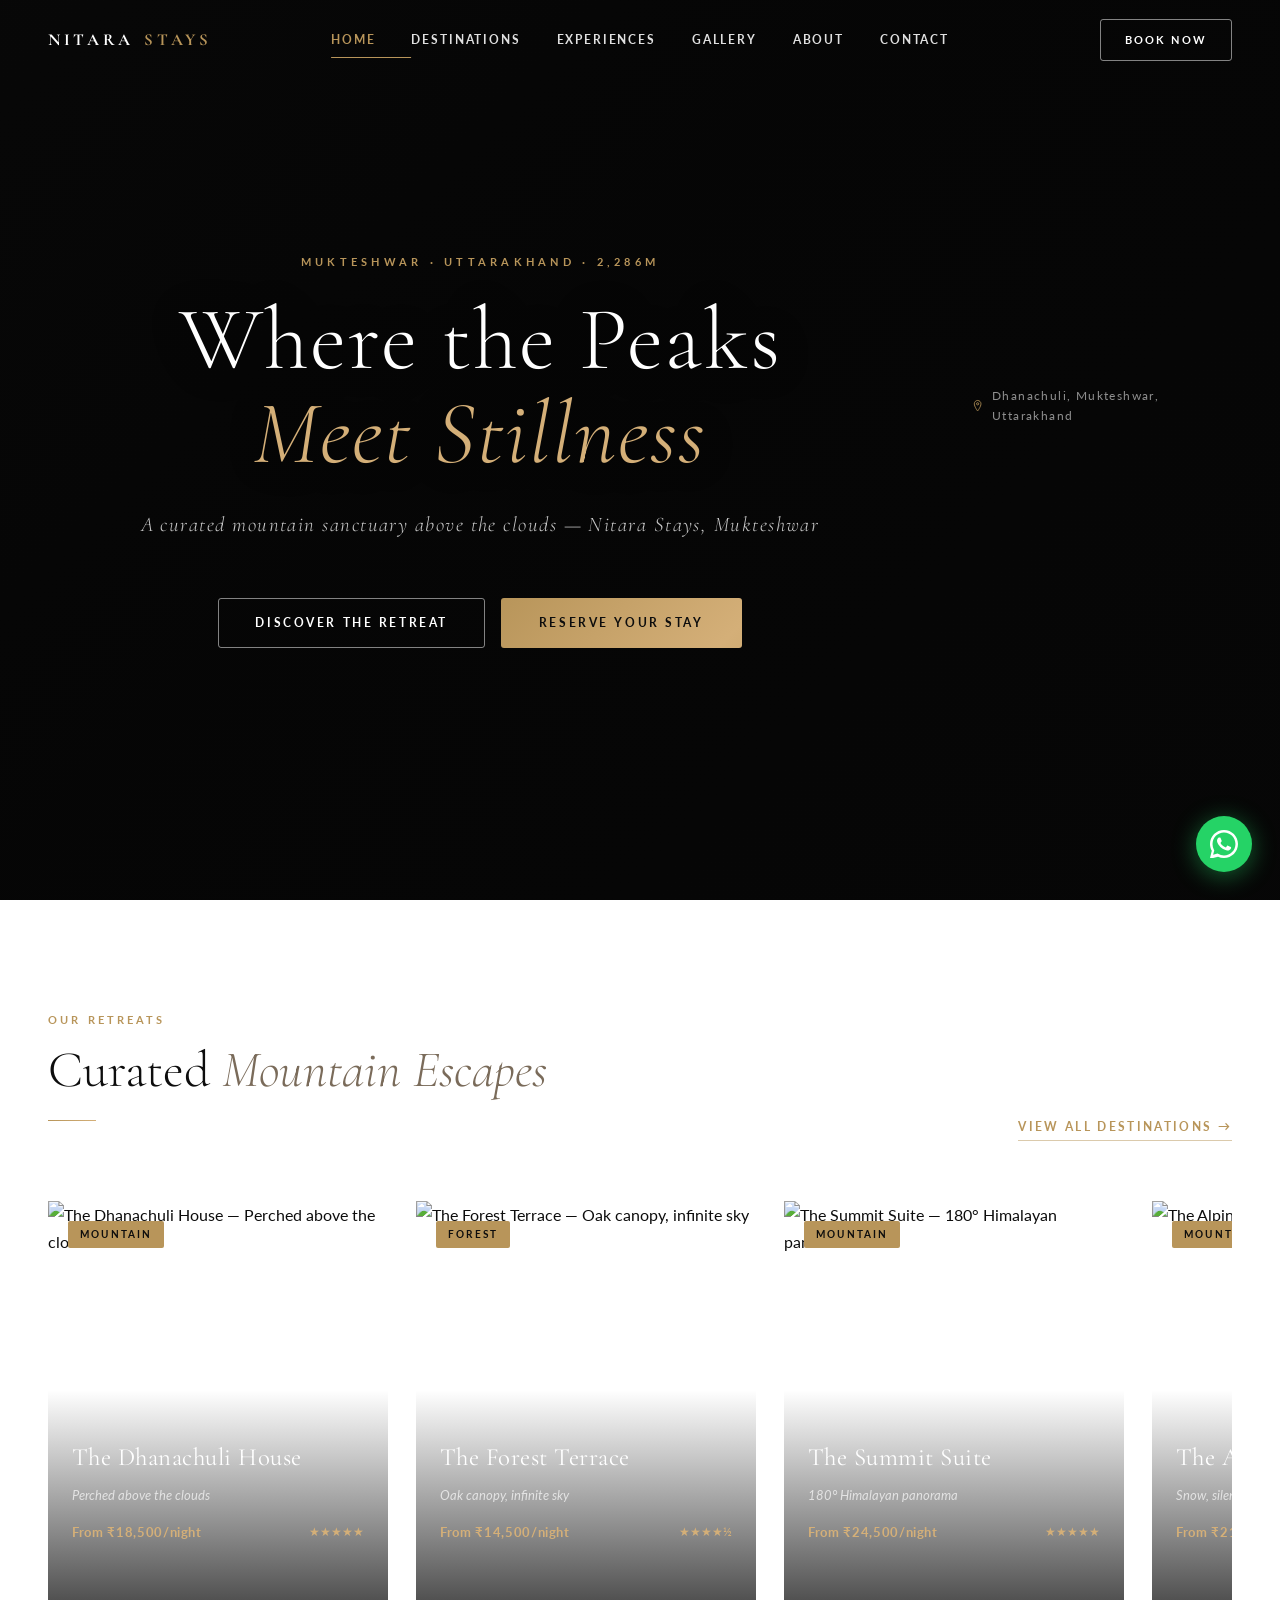
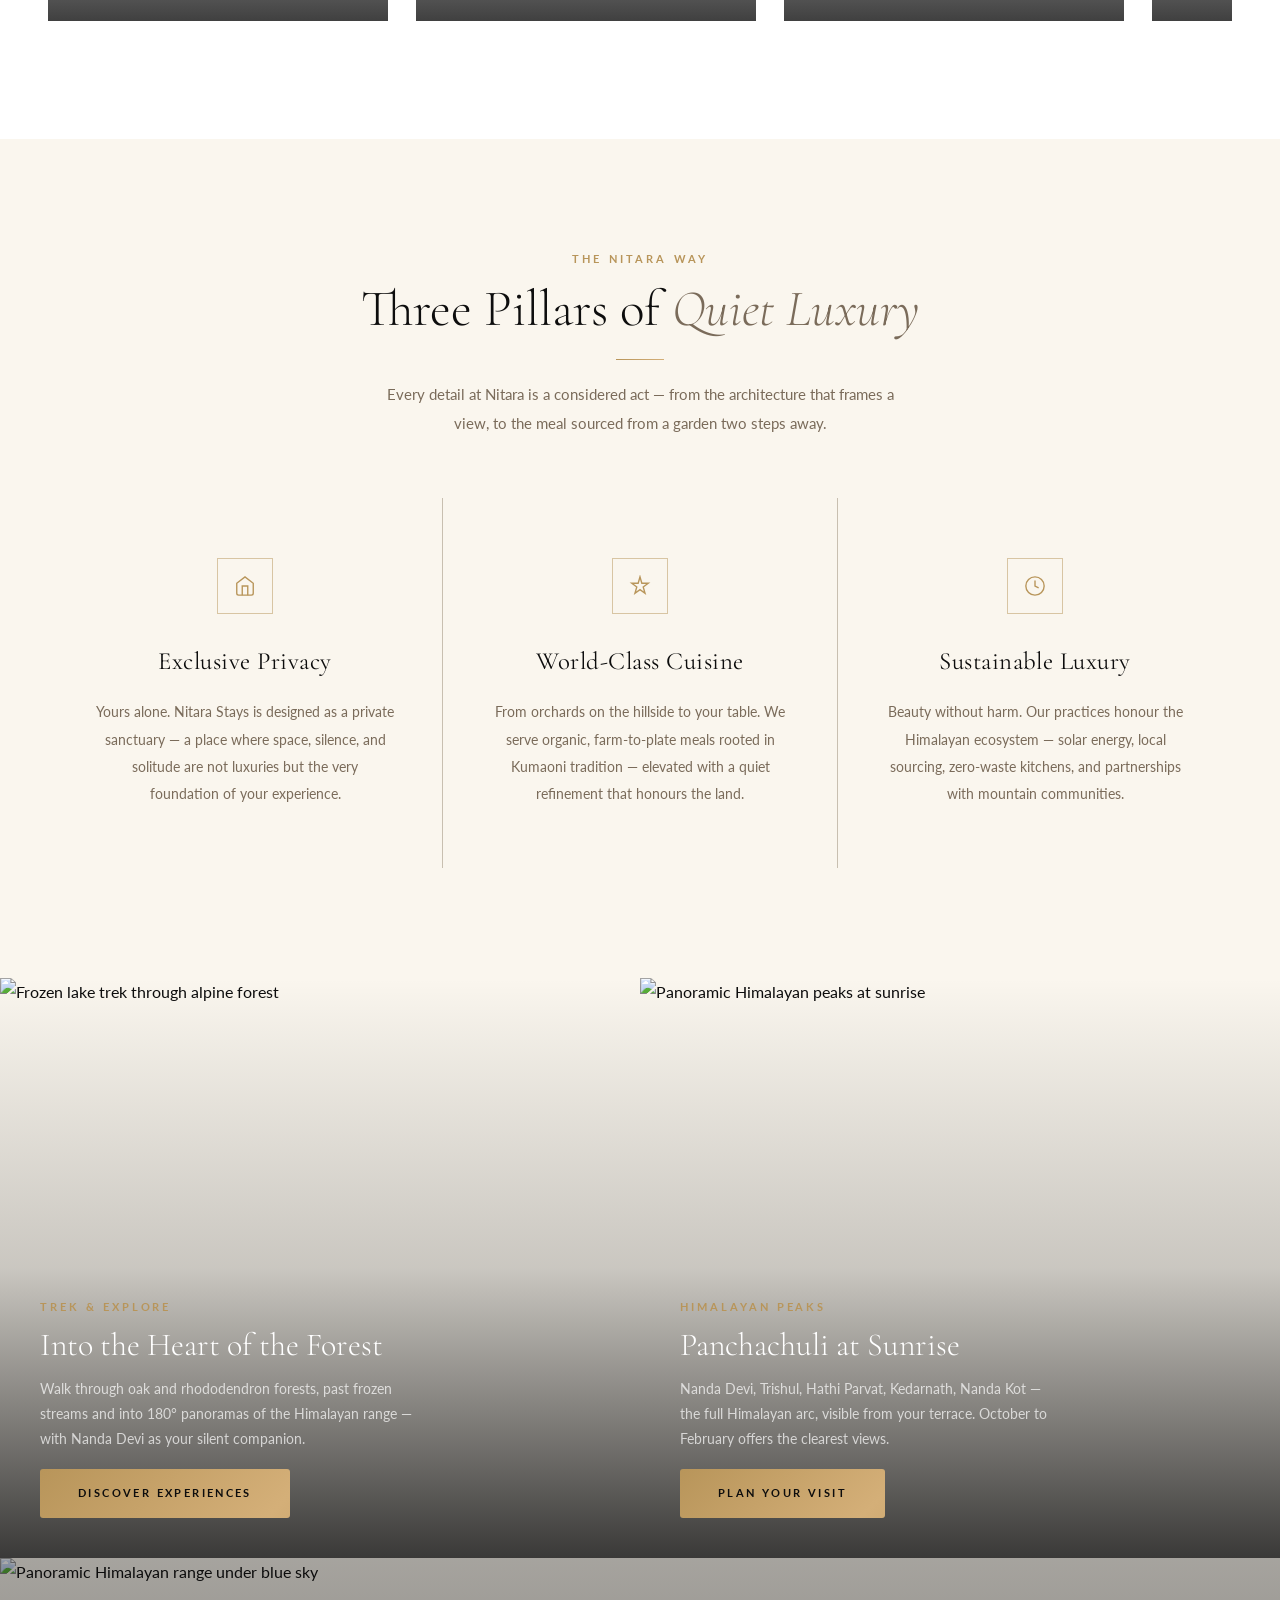
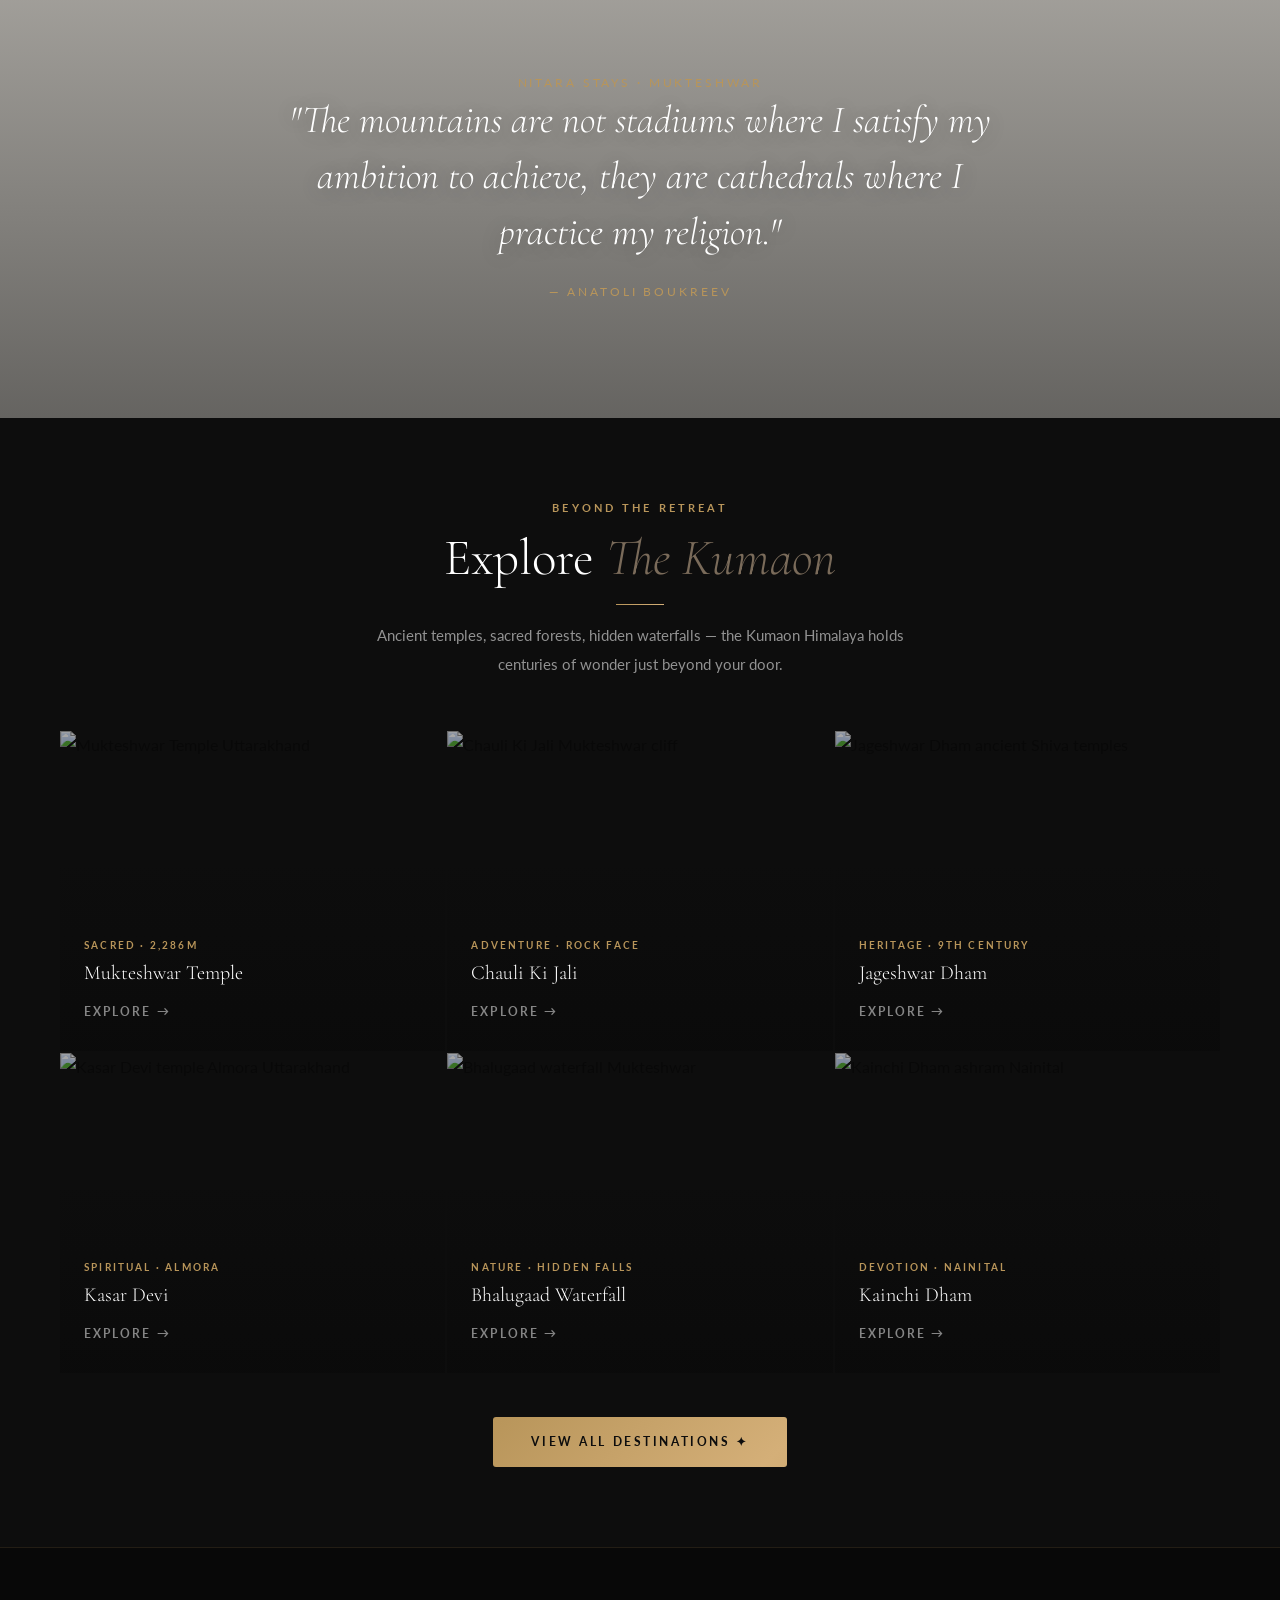
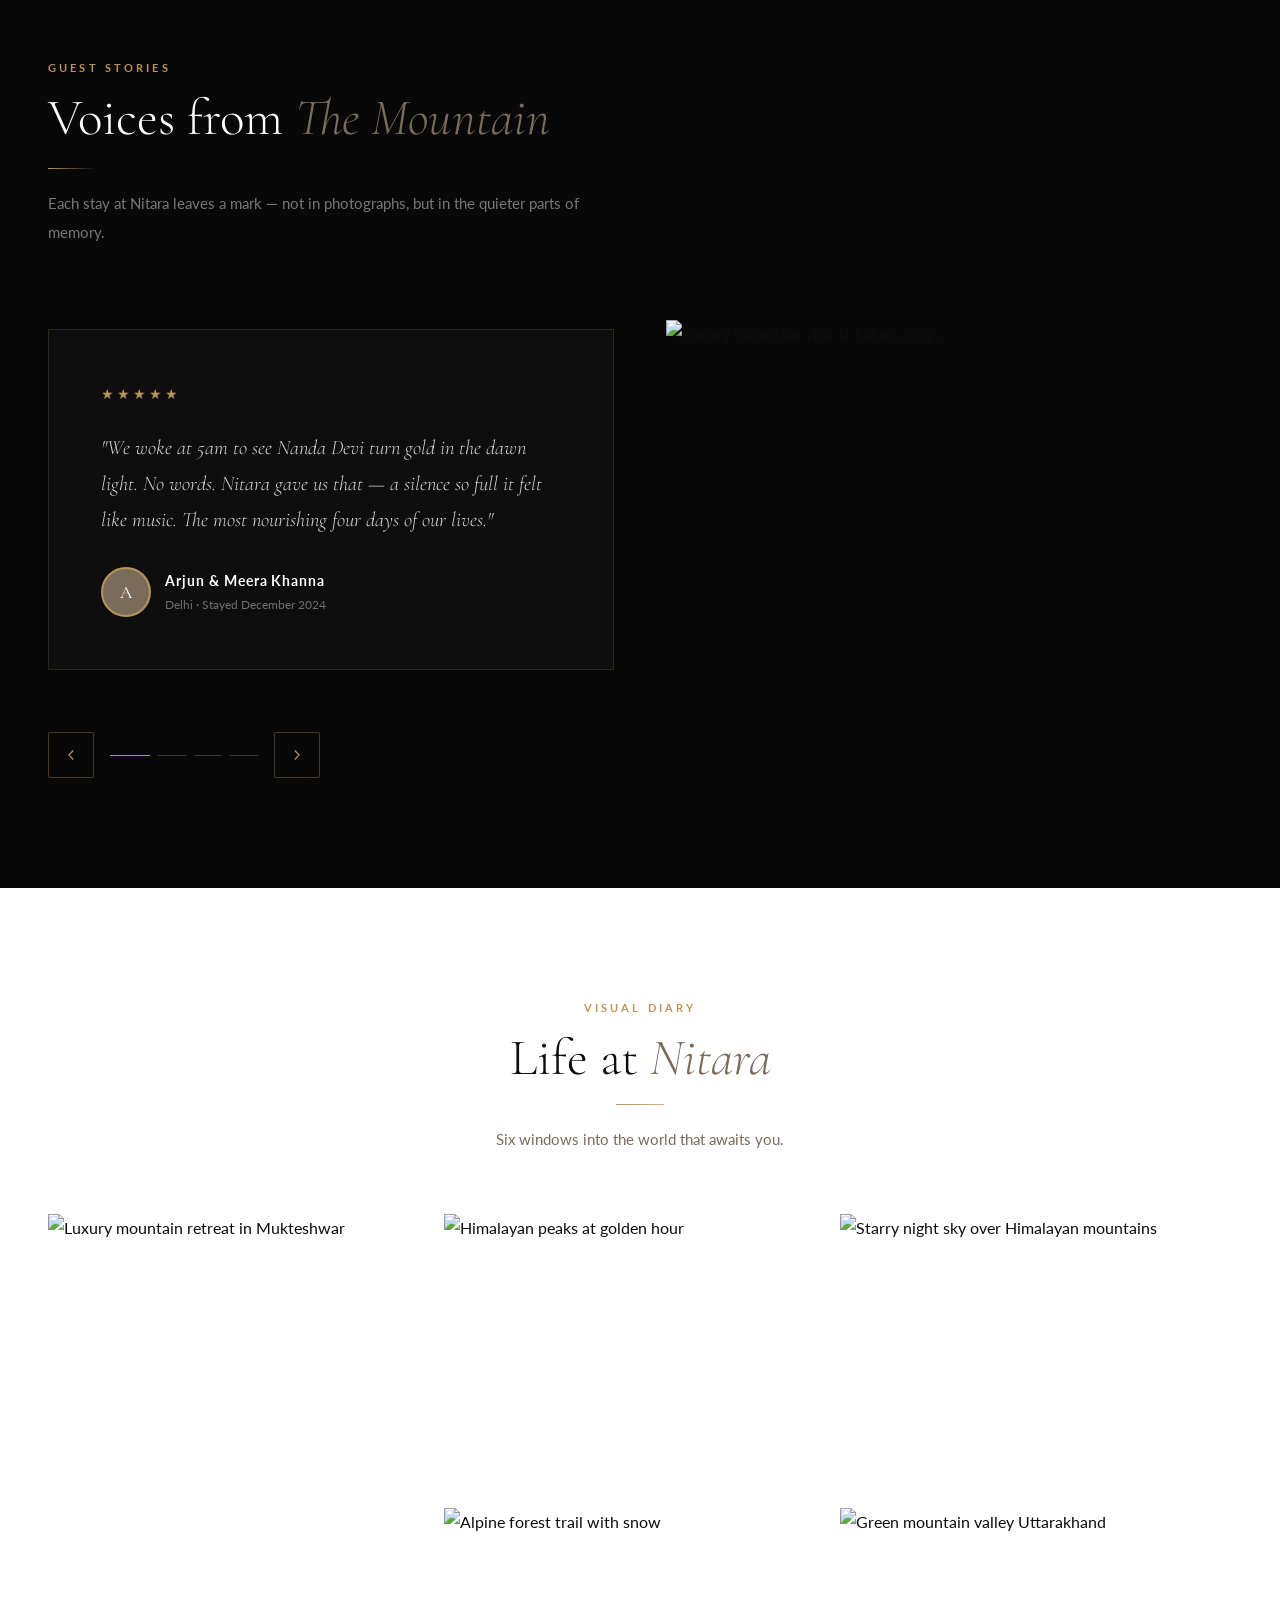
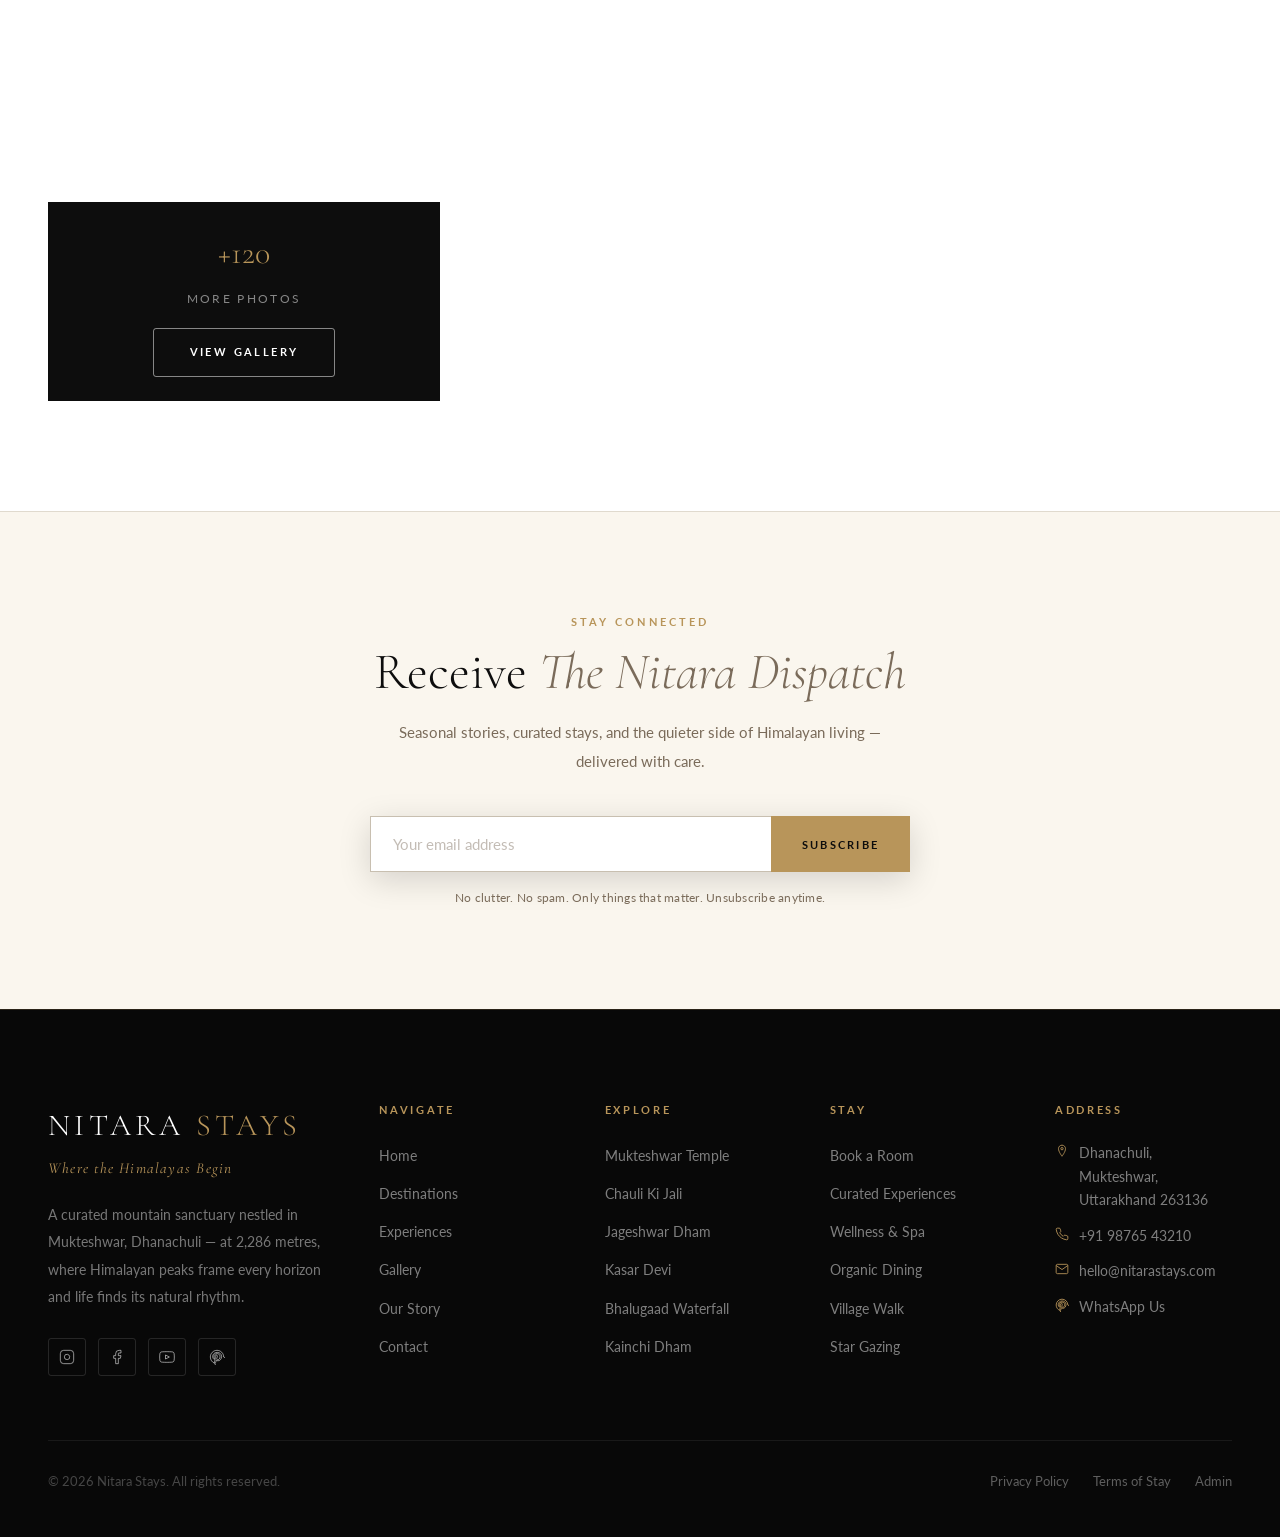
==== commit 80d947d4: "index.html" ====
--- a/index.html
+++ b/index.html
@@ -54,16 +54,134 @@
       position: absolute;
       inset: 0;
       background: linear-gradient(
-        to bottom,
-        rgba(10,10,10,0.35) 0%,
-        rgba(10,10,10,0.20) 50%,
+        135deg,
+        rgba(10,10,10,0.72) 0%,
+        rgba(10,10,10,0.55) 40%,
         rgba(10,10,10,0.65) 100%
       );
       z-index: 2;
     }
-    .hero-content,
+    .hero-content {
+      position: relative;
+      z-index: 3;
+      text-align: center !important;
+      display: flex;
+      flex-direction: column;
+      align-items: center !important;
+      justify-content: center;
+      width: 100%;
+      padding: 0 24px;
+      box-sizing: border-box;
+    }
+    .hero-eyebrow,
+    .hero-title,
+    .hero-sub {
+      text-align: center !important;
+      width: 100%;
+    }
+    .hero-ctas {
+      display: flex;
+      gap: 16px;
+      justify-content: center !important;
+      flex-wrap: wrap;
+      margin-top: 8px;
+    }
     .hero-scroll-hint,
     .hero-location { position: relative; z-index: 3; }
+
+    /* ─── Explore Section ─── */
+    .explore-section {
+      background: var(--charcoal, #1a1a1a);
+      padding: 80px 48px;
+    }
+    .explore-inner {
+      max-width: 1160px;
+      margin: 0 auto;
+    }
+    .explore-header {
+      text-align: center;
+      margin-bottom: 52px;
+    }
+    .explore-header .section-label { color: var(--gold, #C8A96E); }
+    .explore-header .section-title { color: var(--white, #fff); }
+    .explore-header .section-divider { margin: 16px auto; }
+    .explore-header .section-subtitle { color: rgba(255,255,255,0.55); margin: 0 auto; text-align: center; }
+    .explore-grid {
+      display: grid;
+      grid-template-columns: repeat(3, 1fr);
+      gap: 2px;
+    }
+    .explore-card {
+      position: relative;
+      overflow: hidden;
+      height: 320px;
+      display: block;
+      text-decoration: none;
+    }
+    .explore-card img {
+      width: 100%; height: 100%;
+      object-fit: cover;
+      transition: transform 0.7s ease;
+      filter: brightness(0.65);
+    }
+    .explore-card:hover img {
+      transform: scale(1.06);
+      filter: brightness(0.5);
+    }
+    .explore-card-overlay {
+      position: absolute;
+      inset: 0;
+      background: linear-gradient(to top, rgba(10,10,10,0.85) 0%, transparent 60%);
+    }
+    .explore-card-body {
+      position: absolute;
+      bottom: 0; left: 0; right: 0;
+      padding: 28px 24px;
+      z-index: 2;
+    }
+    .explore-card-label {
+      font-size: 0.62rem;
+      font-weight: 700;
+      letter-spacing: 0.22em;
+      text-transform: uppercase;
+      color: var(--gold, #C8A96E);
+      margin-bottom: 6px;
+    }
+    .explore-card-title {
+      font-family: var(--font-serif, Georgia, serif);
+      font-size: 1.25rem;
+      font-weight: 300;
+      color: var(--white, #fff);
+      line-height: 1.3;
+      margin-bottom: 10px;
+    }
+    .explore-card-arrow {
+      font-size: 0.72rem;
+      font-weight: 700;
+      letter-spacing: 0.18em;
+      text-transform: uppercase;
+      color: rgba(255,255,255,0.5);
+      transition: color 0.2s, padding-left 0.2s;
+    }
+    .explore-card:hover .explore-card-arrow {
+      color: var(--gold, #C8A96E);
+      padding-left: 6px;
+    }
+    .explore-cta-wrap {
+      text-align: center;
+      margin-top: 44px;
+    }
+
+    @media (max-width: 900px) {
+      .explore-grid { grid-template-columns: repeat(2, 1fr); }
+      .explore-section { padding: 60px 24px; }
+    }
+    @media (max-width: 600px) {
+      .explore-grid { grid-template-columns: 1fr; }
+      .explore-card { height: 260px; }
+      .hero-ctas { flex-direction: column; align-items: center; gap: 12px; }
+      .hero-ctas a { width: 100%; max-width: 280px; text-align: center; }
+    }
   </style>
 </head>
 <body>
@@ -108,15 +226,13 @@
 <!-- ─── HERO ─── -->
 <section class="hero" aria-label="Hero banner">
 
-  <!-- Fallback image shown until video loads -->
   <div class="hero-image-bg" id="hero-image-bg"></div>
 
-  <!-- YouTube Video Background -->
   <div class="hero-video-wrap">
     <iframe
       id="hero-video-iframe"
       class="hero-video-iframe"
-      src="https://www.youtube.com/embed/CUIdMusnugs?autoplay=1&mute=1&loop=1&playlist=CUIdMusnugs&controls=0&showinfo=0&rel=0&playsinline=1&modestbranding=1&disablekb=1&iv_load_policy=3&enablejsapi=1"
+      src="https://www.youtube.com/embed/ZDO-b1uwRGM?autoplay=1&mute=1&loop=1&playlist=ZDO-b1uwRGM&controls=0&showinfo=0&rel=0&playsinline=1&modestbranding=1&disablekb=1&iv_load_policy=3&start=5400"
       frameborder="0"
       allow="autoplay; fullscreen"
       allowfullscreen
@@ -233,6 +349,84 @@
     </div>
   </div>
 </div>
+
+<!-- ─── EXPLORE NEARBY ─── -->
+<section class="explore-section" aria-labelledby="explore-heading">
+  <div class="explore-inner">
+    <div class="explore-header">
+      <p class="section-label">Beyond the Retreat</p>
+      <h2 class="section-title" id="explore-heading">Explore <em>The Kumaon</em></h2>
+      <div class="section-divider"></div>
+      <p class="section-subtitle">Ancient temples, sacred forests, hidden waterfalls — the Kumaon Himalaya holds centuries of wonder just beyond your door.</p>
+    </div>
+    <div class="explore-grid">
+
+      <a href="destinations.html#mukteshwar-temple" class="explore-card reveal">
+        <img src="https://images.unsplash.com/photo-1582510003544-4d00b7f74220?w=800&q=80" alt="Mukteshwar Temple Uttarakhand" loading="lazy" />
+        <div class="explore-card-overlay"></div>
+        <div class="explore-card-body">
+          <p class="explore-card-label">Sacred · 2,286m</p>
+          <h3 class="explore-card-title">Mukteshwar Temple</h3>
+          <span class="explore-card-arrow">Explore →</span>
+        </div>
+      </a>
+
+      <a href="destinations.html#chauli-ki-jali" class="explore-card reveal reveal-delay-1">
+        <img src="https://images.unsplash.com/photo-1464822759023-fed622ff2c3b?w=800&q=80" alt="Chauli Ki Jali Mukteshwar cliff" loading="lazy" />
+        <div class="explore-card-overlay"></div>
+        <div class="explore-card-body">
+          <p class="explore-card-label">Adventure · Rock Face</p>
+          <h3 class="explore-card-title">Chauli Ki Jali</h3>
+          <span class="explore-card-arrow">Explore →</span>
+        </div>
+      </a>
+
+      <a href="destinations.html#jageshwar-dham" class="explore-card reveal reveal-delay-2">
+        <img src="https://images.unsplash.com/photo-1609766857413-5b44c7d0b47d?w=800&q=80" alt="Jageshwar Dham ancient Shiva temples" loading="lazy" />
+        <div class="explore-card-overlay"></div>
+        <div class="explore-card-body">
+          <p class="explore-card-label">Heritage · 9th Century</p>
+          <h3 class="explore-card-title">Jageshwar Dham</h3>
+          <span class="explore-card-arrow">Explore →</span>
+        </div>
+      </a>
+
+      <a href="destinations.html#kasar-devi" class="explore-card reveal reveal-delay-3">
+        <img src="https://images.unsplash.com/photo-1506905925346-21bda4d32df4?w=800&q=80" alt="Kasar Devi temple Almora Uttarakhand" loading="lazy" />
+        <div class="explore-card-overlay"></div>
+        <div class="explore-card-body">
+          <p class="explore-card-label">Spiritual · Almora</p>
+          <h3 class="explore-card-title">Kasar Devi</h3>
+          <span class="explore-card-arrow">Explore →</span>
+        </div>
+      </a>
+
+      <a href="destinations.html#bhalugaad-waterfall" class="explore-card reveal reveal-delay-4">
+        <img src="https://images.unsplash.com/photo-1501854140801-50d01698950b?w=800&q=80" alt="Bhalugaad waterfall Mukteshwar" loading="lazy" />
+        <div class="explore-card-overlay"></div>
+        <div class="explore-card-body">
+          <p class="explore-card-label">Nature · Hidden Falls</p>
+          <h3 class="explore-card-title">Bhalugaad Waterfall</h3>
+          <span class="explore-card-arrow">Explore →</span>
+        </div>
+      </a>
+
+      <a href="destinations.html#kainchi-dham" class="explore-card reveal reveal-delay-5">
+        <img src="https://images.unsplash.com/photo-1482938289607-e9573fc25ebb?w=800&q=80" alt="Kainchi Dham ashram Nainital" loading="lazy" />
+        <div class="explore-card-overlay"></div>
+        <div class="explore-card-body">
+          <p class="explore-card-label">Devotion · Nainital</p>
+          <h3 class="explore-card-title">Kainchi Dham</h3>
+          <span class="explore-card-arrow">Explore →</span>
+        </div>
+      </a>
+
+    </div>
+    <div class="explore-cta-wrap">
+      <a href="destinations.html" class="btn-gold">View All Destinations ✦</a>
+    </div>
+  </div>
+</section>
 
 <!-- ─── TESTIMONIALS ─── -->
 <section class="testimonials-section" aria-labelledby="test-heading">
@@ -408,12 +602,12 @@
     <div class="footer-col">
       <p class="footer-col-title">Explore</p>
       <ul role="list">
-        <li><a href="#">Mukteshwar Temple</a></li>
-        <li><a href="#">Chauli Ki Jali</a></li>
-        <li><a href="#">Jageshwar Dham</a></li>
-        <li><a href="#">Kasar Devi</a></li>
-        <li><a href="#">Bhalugaad Waterfall</a></li>
-        <li><a href="#">Kainchi Dham</a></li>
+        <li><a href="destinations.html#mukteshwar-temple">Mukteshwar Temple</a></li>
+        <li><a href="destinations.html#chauli-ki-jali">Chauli Ki Jali</a></li>
+        <li><a href="destinations.html#jageshwar-dham">Jageshwar Dham</a></li>
+        <li><a href="destinations.html#kasar-devi">Kasar Devi</a></li>
+        <li><a href="destinations.html#bhalugaad-waterfall">Bhalugaad Waterfall</a></li>
+        <li><a href="destinations.html#kainchi-dham">Kainchi Dham</a></li>
       </ul>
     </div>
     <div class="footer-col">
@@ -479,8 +673,6 @@
     const iframe  = document.getElementById('hero-video-iframe');
     const imageBg = document.getElementById('hero-image-bg');
     if (!iframe || !imageBg) return;
-
-    // Fade in video and fade out image after 2s (video has started by then)
     setTimeout(function () {
       iframe.classList.add('loaded');
       imageBg.classList.add('hidden');
